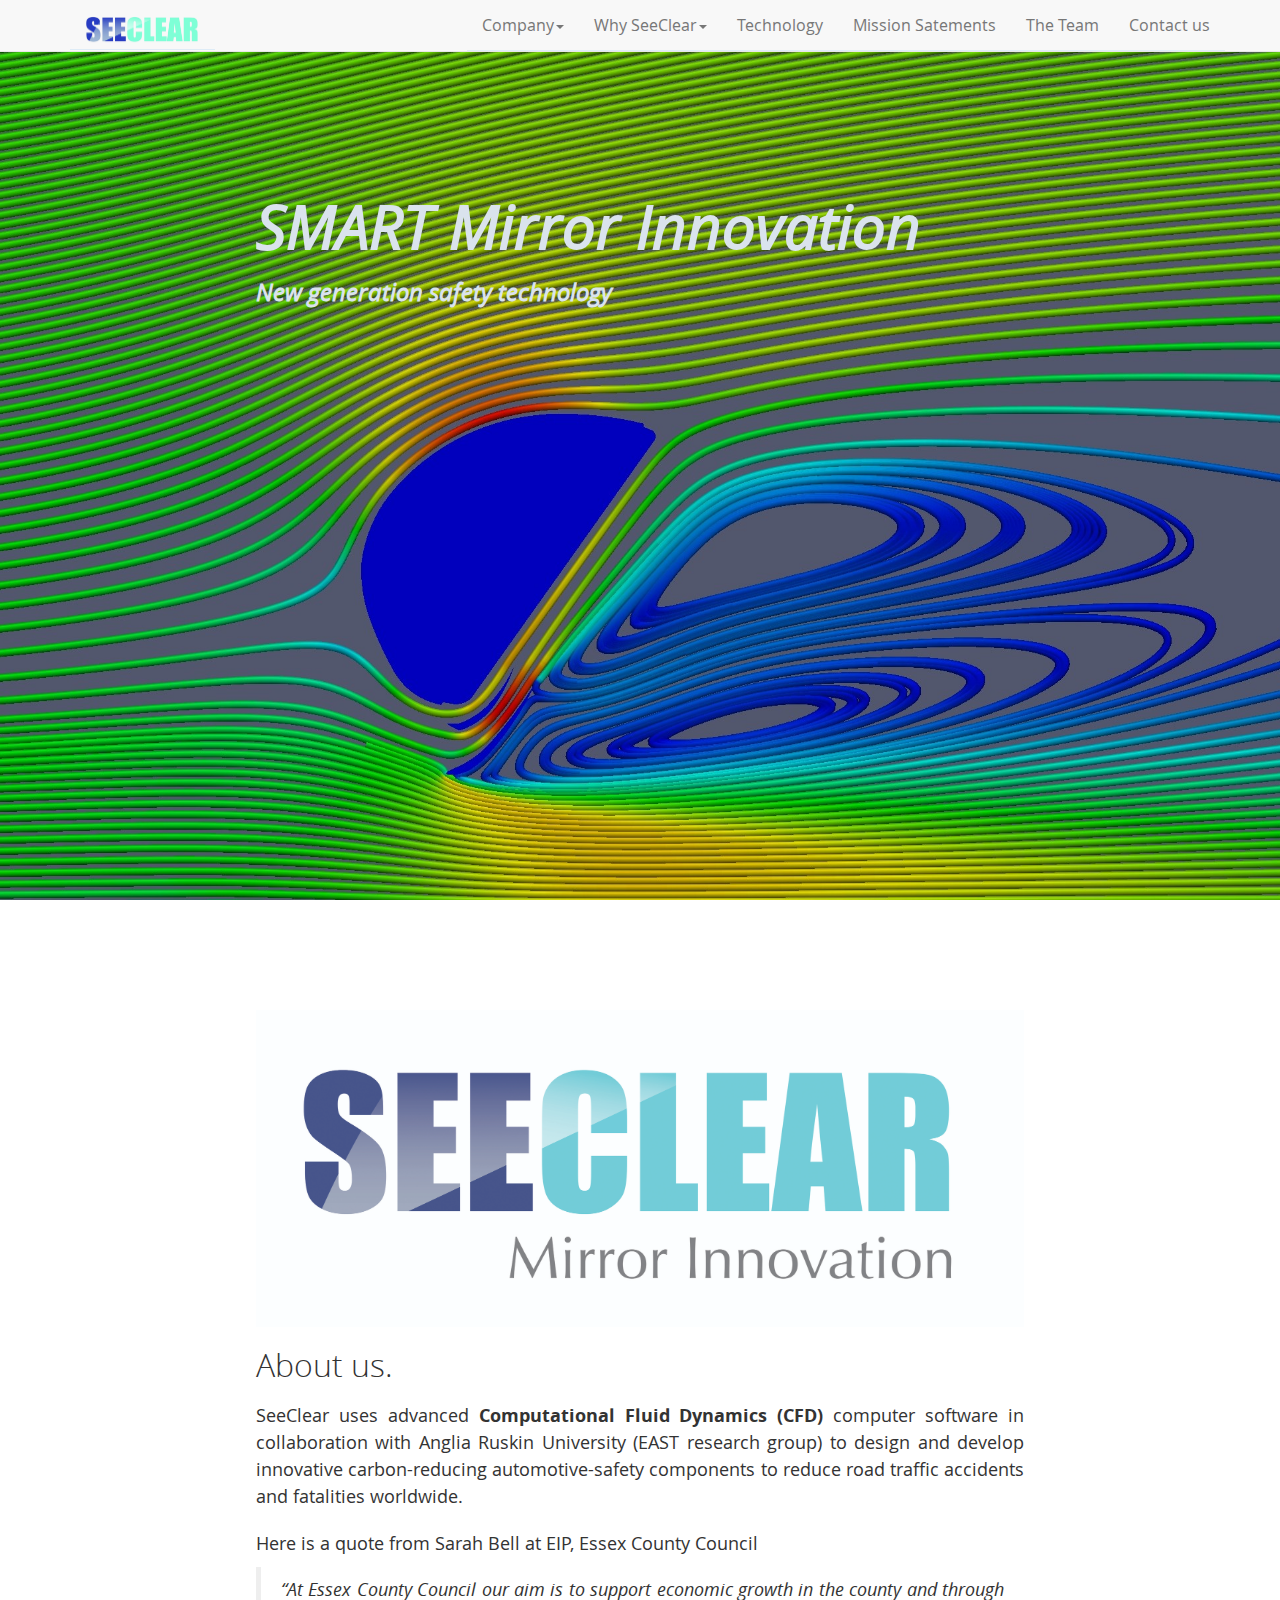
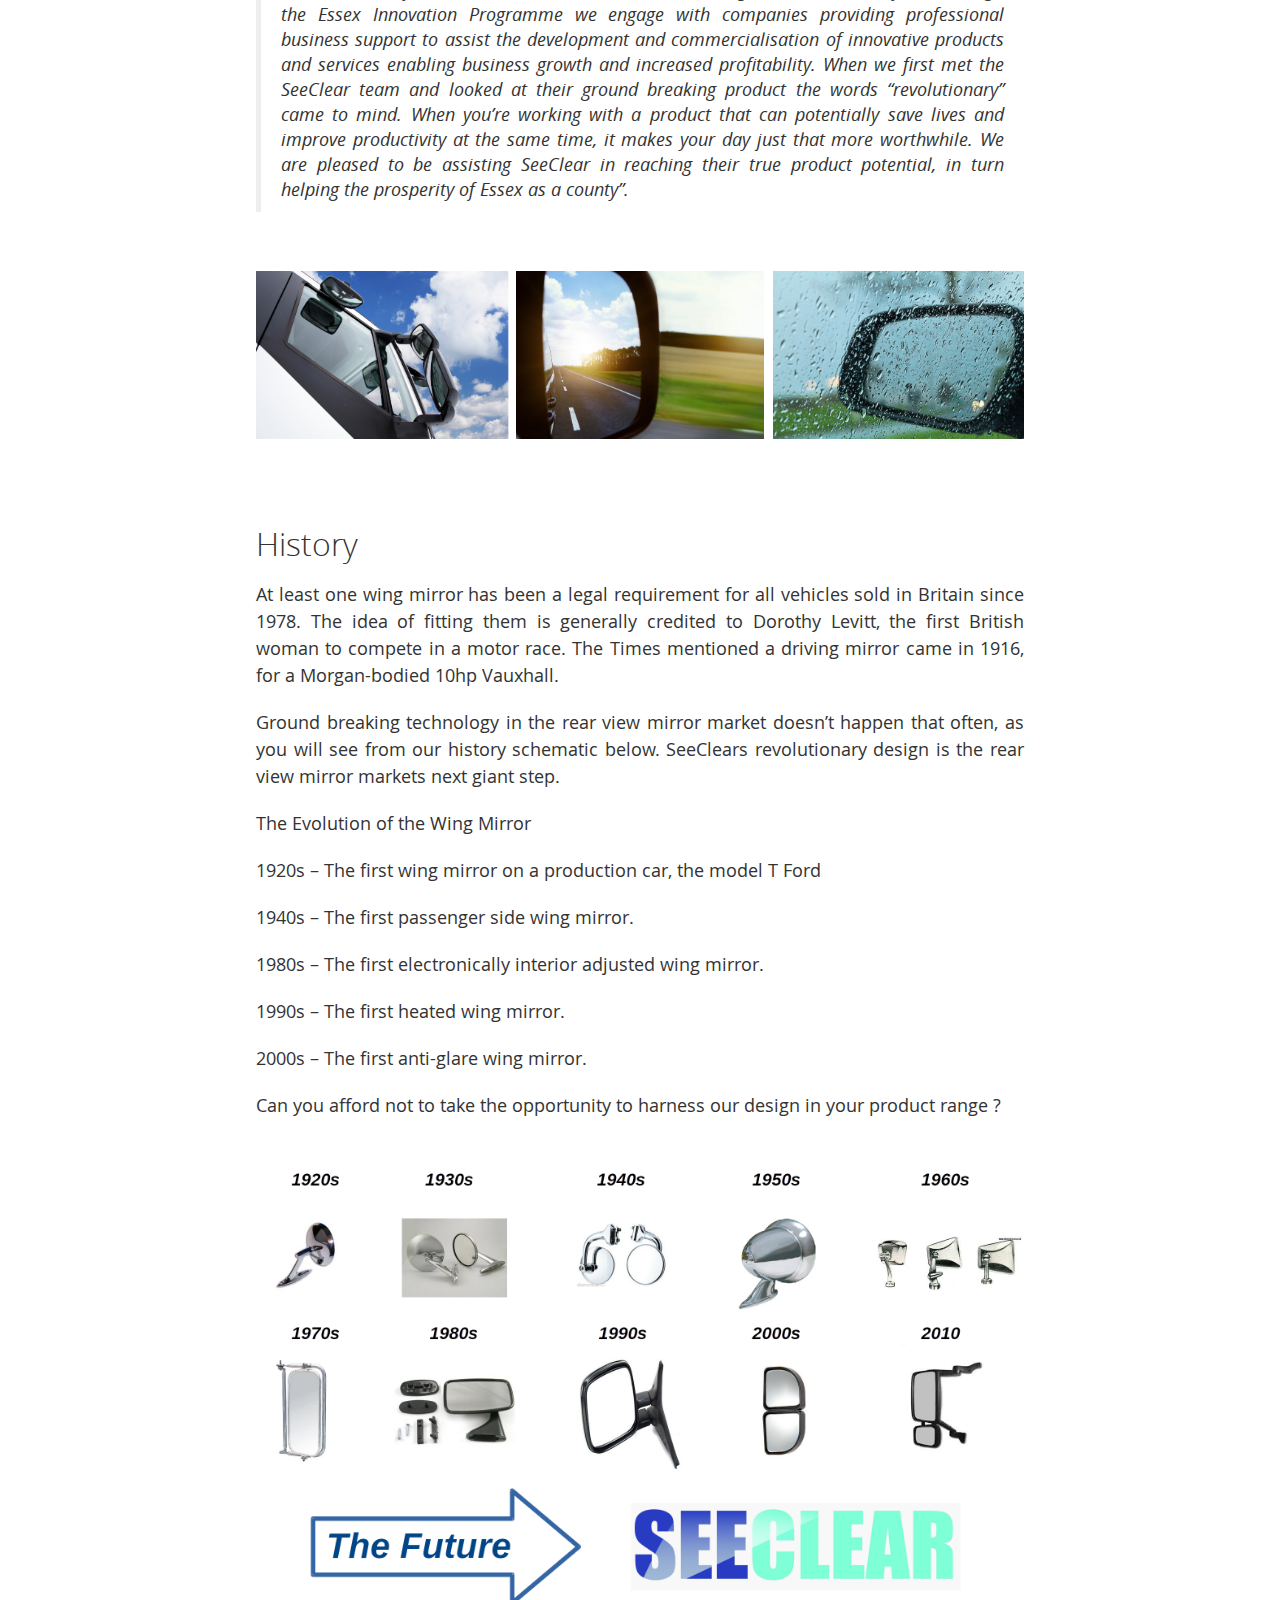
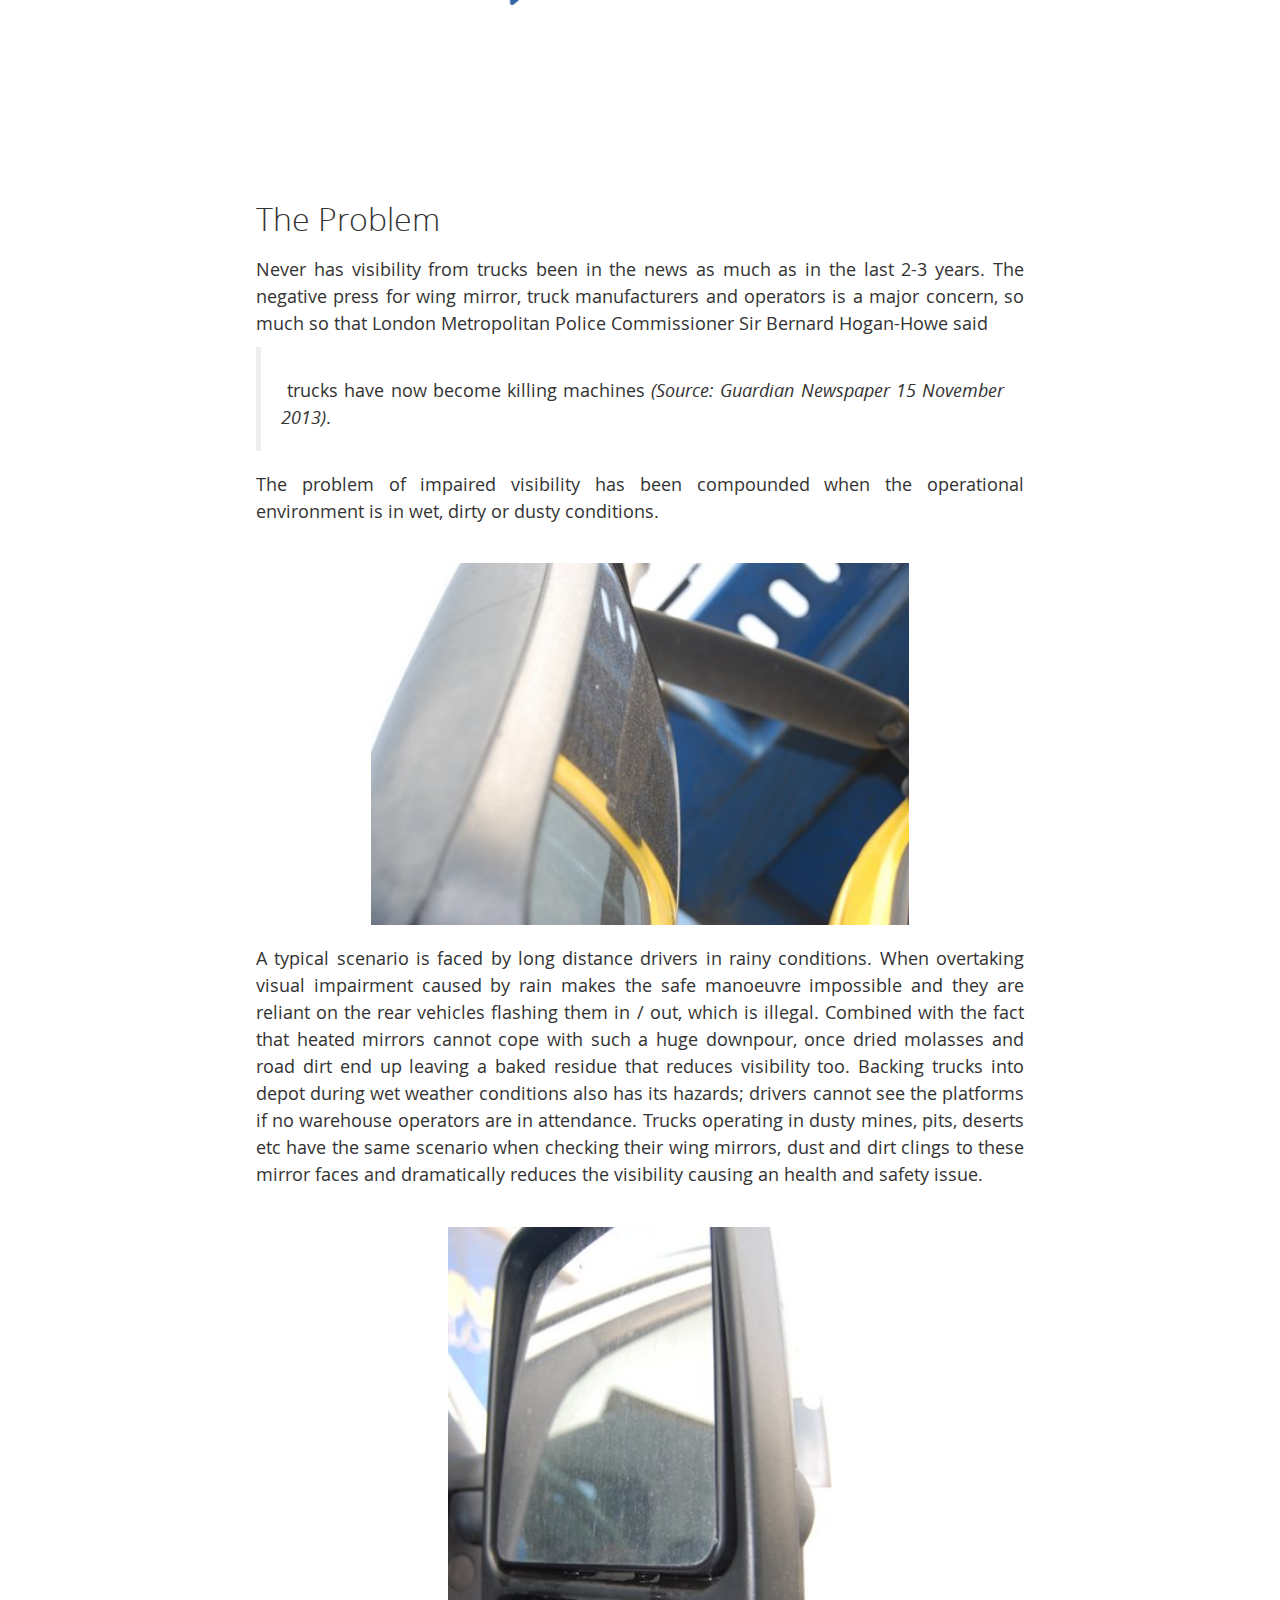
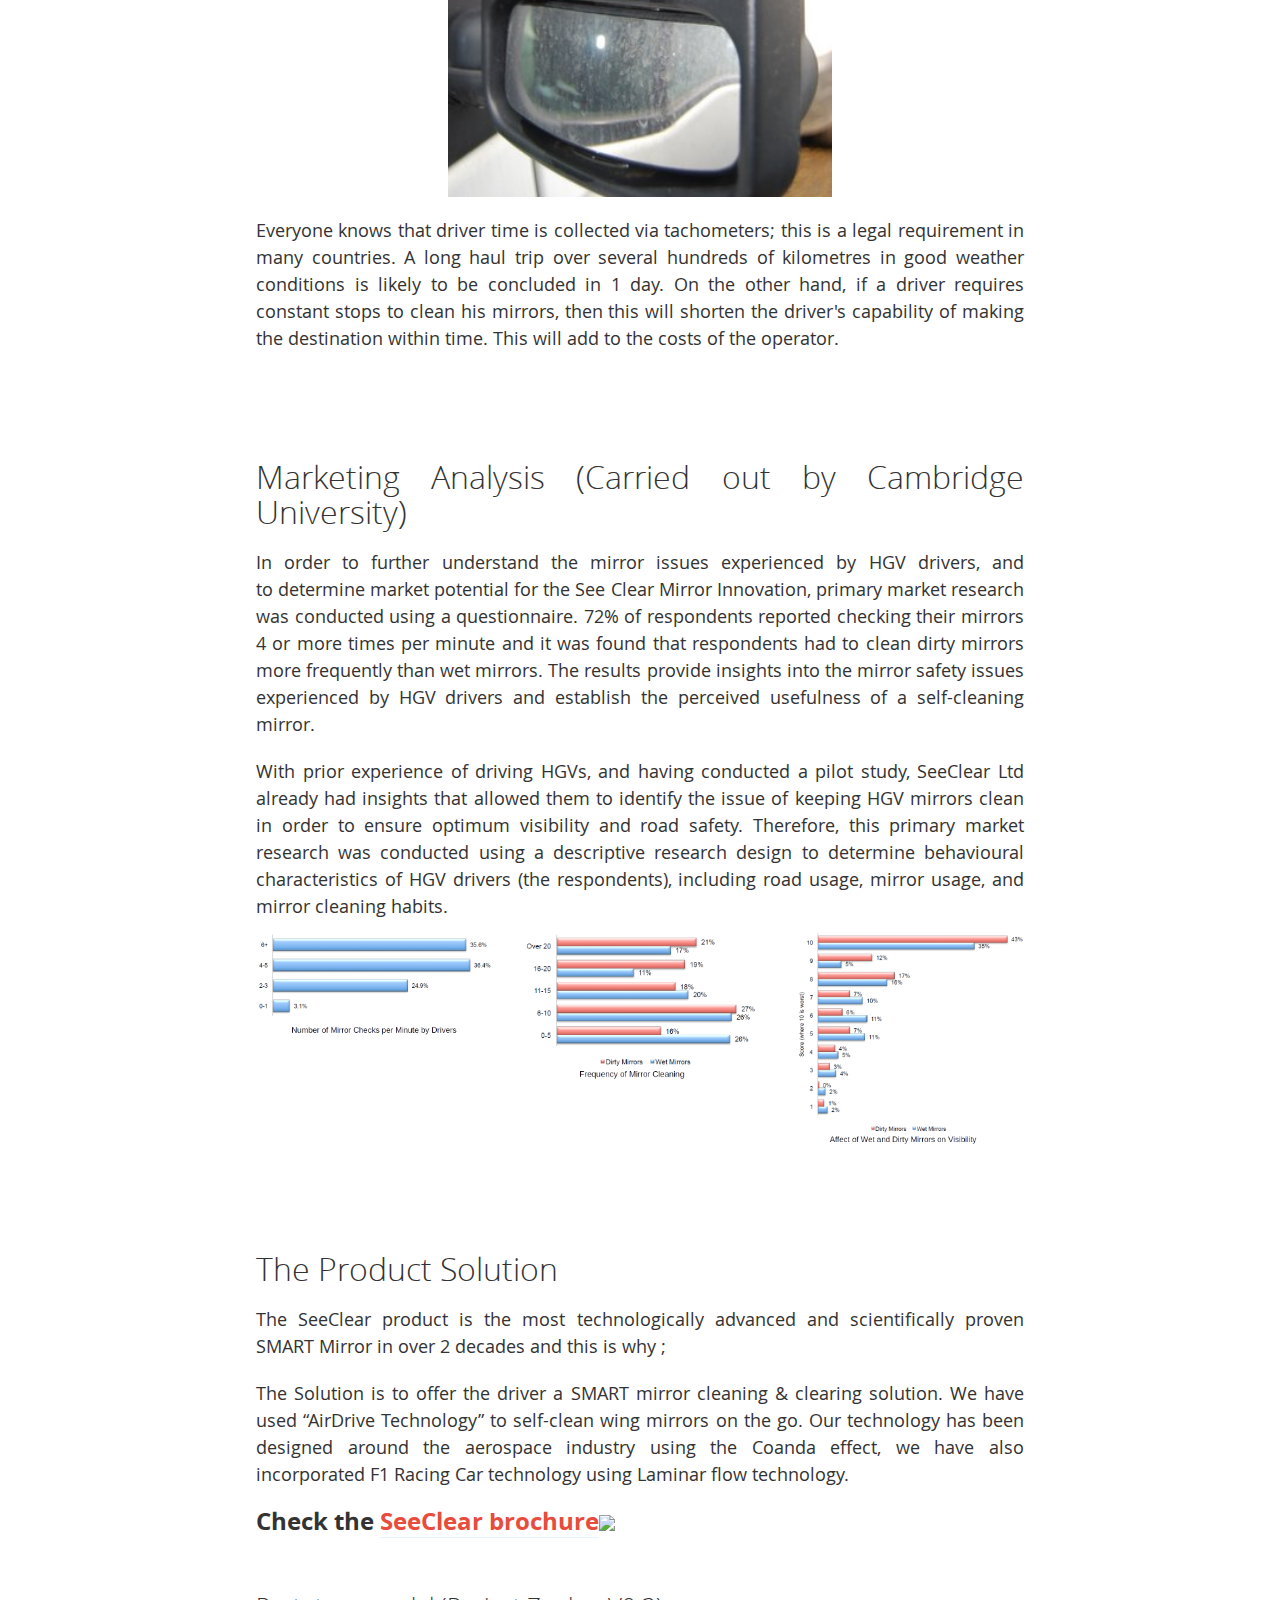
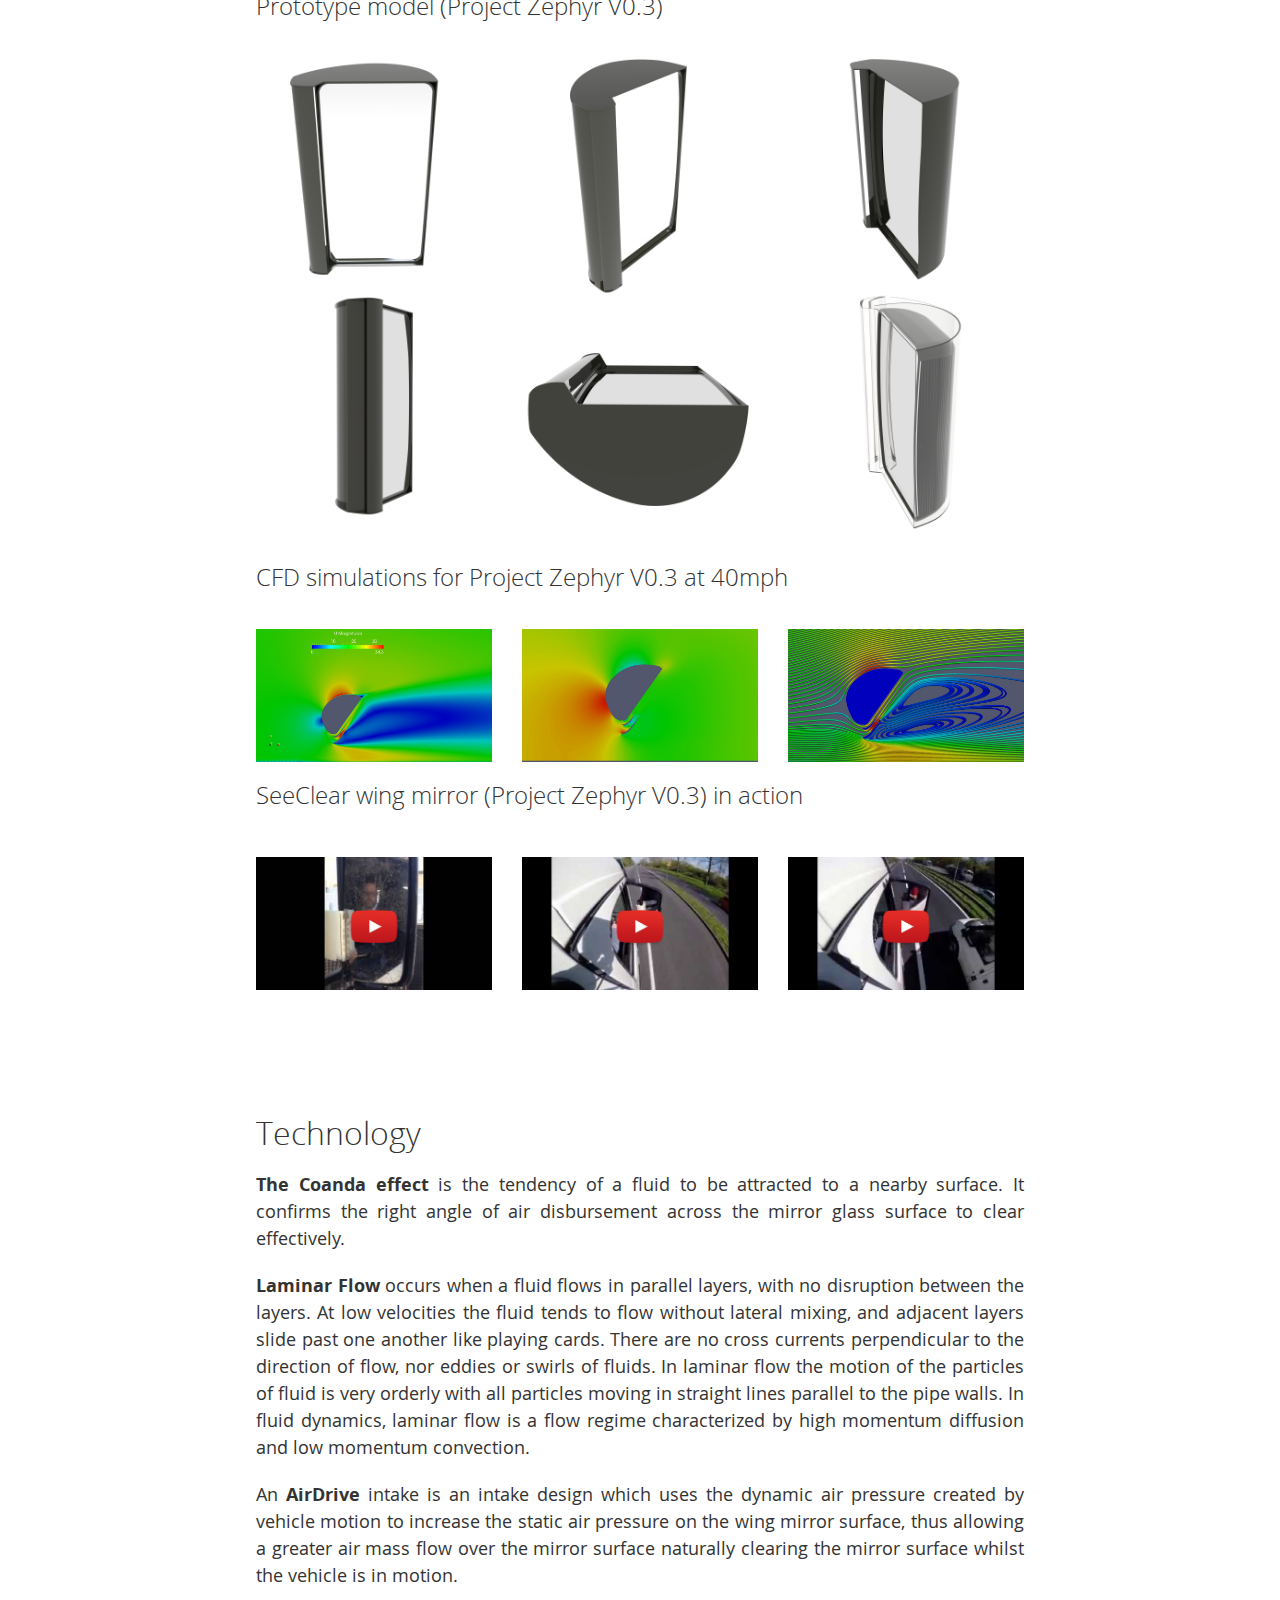
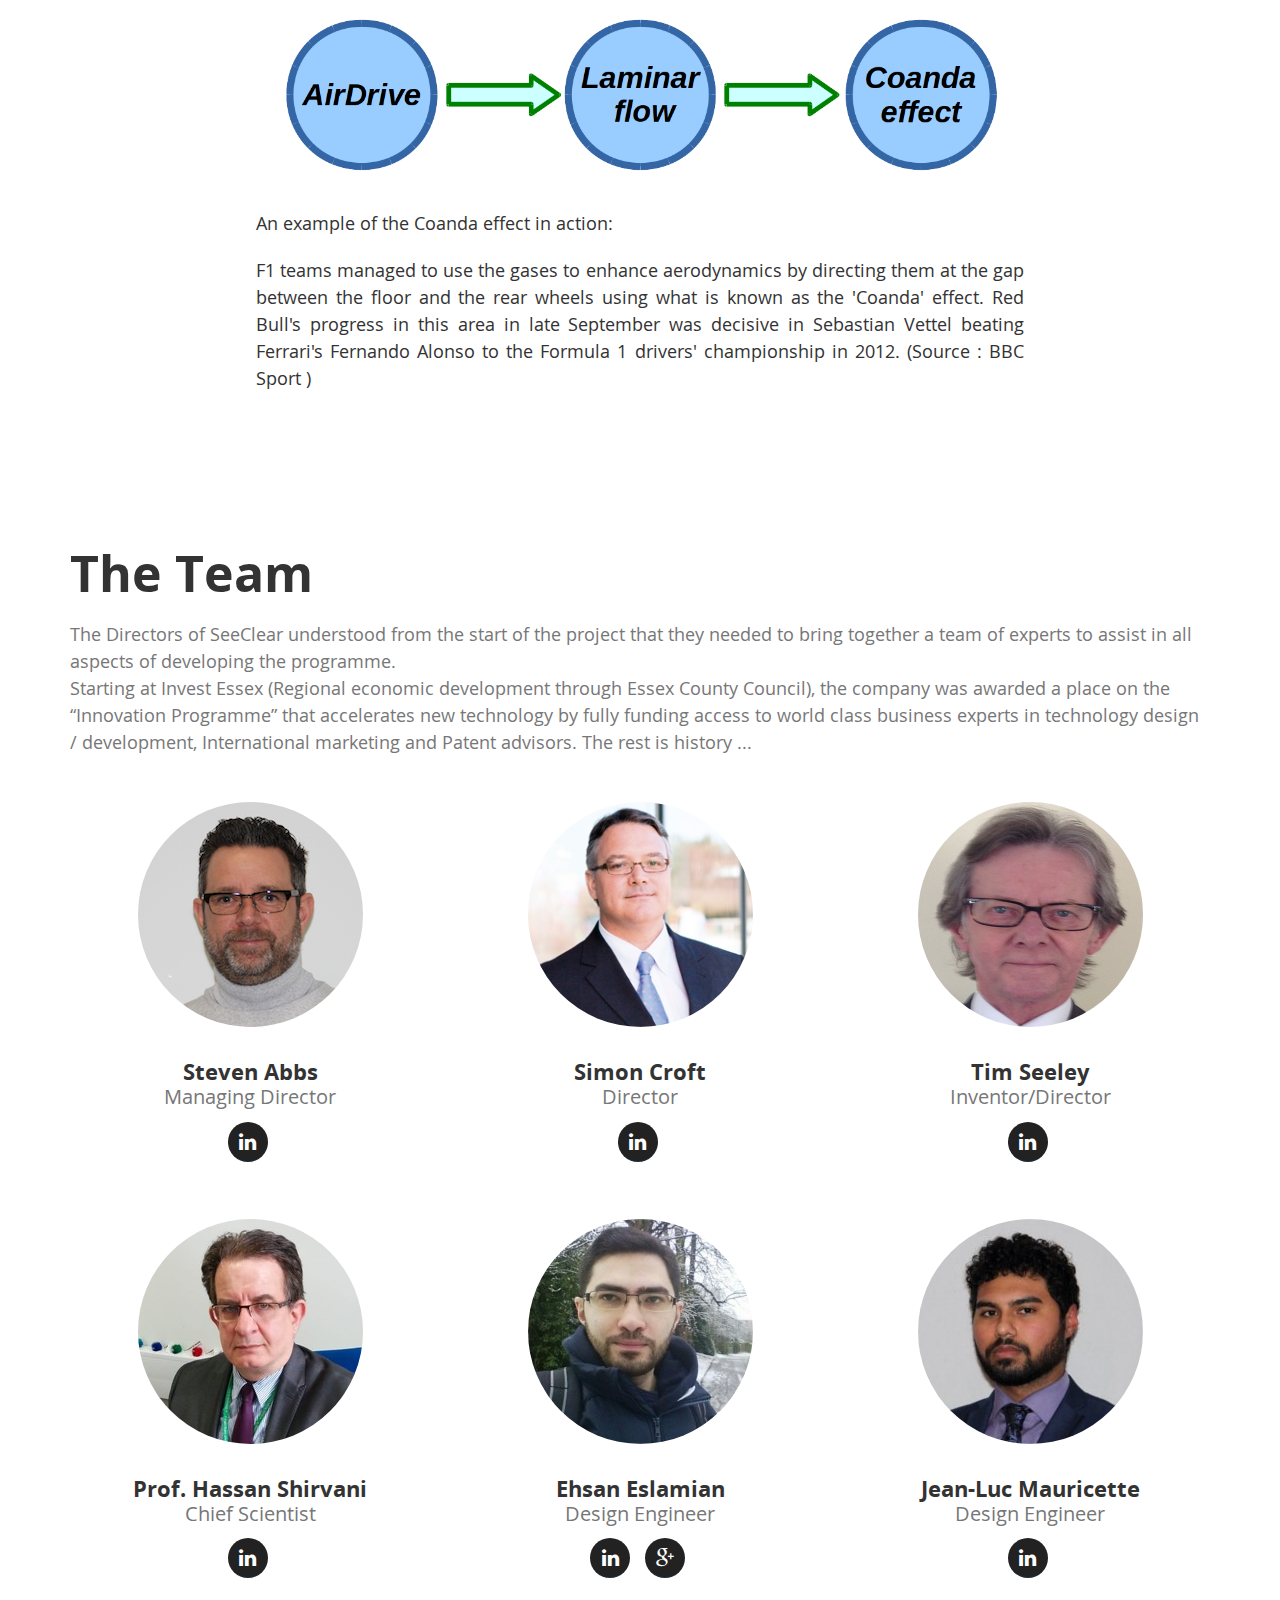
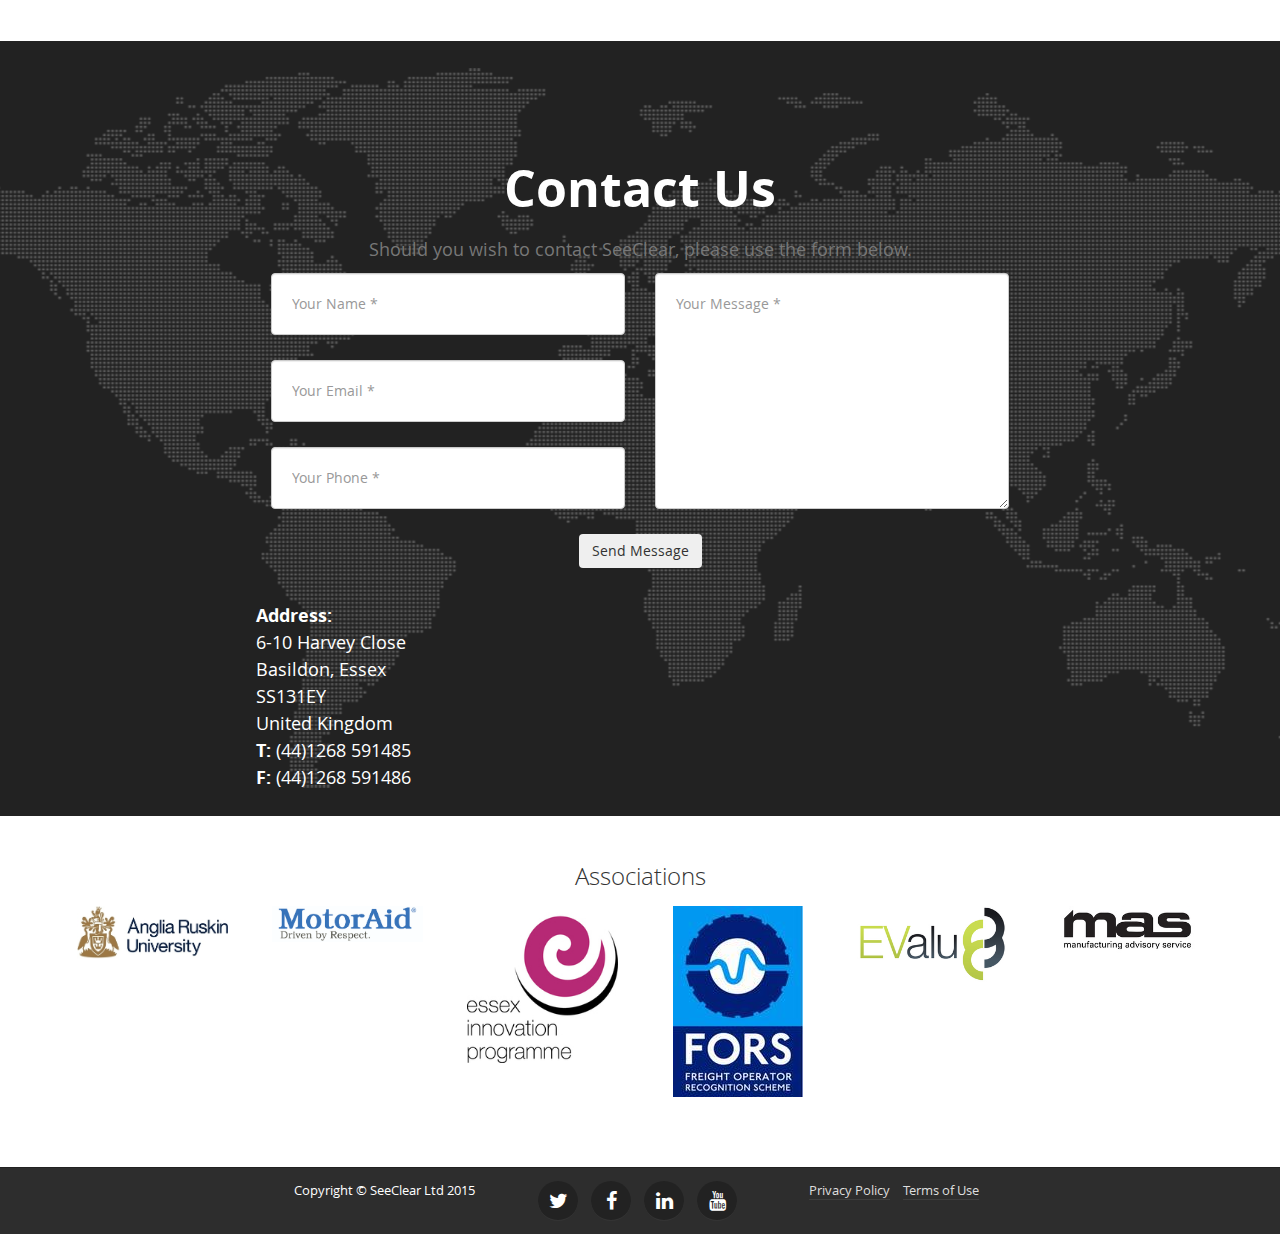
==== index.html @ f344350f "Market analysis section modified, video description modified" ====
<!DOCTYPE html>

<!-- Code name: Beta1 -->
<html>
    <head>
        <meta name="viewport" content="width=device-width, user-scalable=no, initial-scale=1.0">
        <meta name="title" content="SeeClear" />
        <meta name="description" content="SeeClear wing mirror home page" />
        <title>SeeClear - Mirror inovation</title>
        <link rel="shortcut icon" href="resources/img/SeeClear1-icon-2.png" type="image/x-icon">
        <link rel="stylesheet" href="./resources/css/bootstrap.min.css">
        <link rel="stylesheet" href="./resources/css/bootstrap.css">
        <link rel="stylesheet" type="text/css" media="all" href="./resources/css/opensans.css">
        <link rel="stylesheet" type="text/css" media="screen" href="./resources/css/stylesheet.css">
        <script src="./resources/js/jquery-1.11.2.min.js"></script>
        <script src="./resources/js/bootstrap.min.js"></script>
        <script src="./resources/js/scroll.js"></script>


        <!-- lightbox JS and CSS-->
        <script src="resources/js/lightbox.min.js"></script>
        <link href="resources/css/lightbox.css" rel="stylesheet" />

        <!--  html5lightbox      -->
        <script src="resources/html5lightbox/html5lightbox.js"></script>

        <!-- Contact Form JavaScript -->
        <script src="./resources/js/jqBootstrapValidation.js"></script>
        <script src="./resources/js/contact_me.js"></script>

        <!-- Loading page theme -->
        <script src="./resources/js/pace.min.js"></script>
        <link rel="stylesheet" href="./resources/css/loading.css">


        <!-- Custom Fonts -->
        <link href="./resources/font-awesome/css/font-awesome.min.css" rel="stylesheet" type="text/css">
        <link href="http://fonts.googleapis.com/css?family=Montserrat:400,700" rel="stylesheet" type="text/css">
        <link href='http://fonts.googleapis.com/css?family=Kaushan+Script' rel='stylesheet' type='text/css'>
        <link href='http://fonts.googleapis.com/css?family=Droid+Serif:400,700,400italic,700italic' rel='stylesheet' type='text/css'>
        <link href='http://fonts.googleapis.com/css?family=Roboto+Slab:400,100,300,700' rel='stylesheet' type='text/css'>
  
        <!--   Webmaster Tools-->
        <script>

          (function(i,s,o,g,r,a,m){i['GoogleAnalyticsObject']=r;i[r]=i[r]||function(){
          (i[r].q=i[r].q||[]).push(arguments)},i[r].l=1*new Date();a=s.createElement(o),
          m=s.getElementsByTagName(o)[0];a.async=1;a.src=g;m.parentNode.insertBefore(a,m)
          })(window,document,'script','//www.google-analytics.com/analytics.js','ga');
          ga('create', 'UA-61992633-1', 'auto');
          ga('send', 'pageview');

        </script>


   </head>


   <body>

    <nav class="navbar navbar-default navbar-fixed-top">
     <font size="3">
        <div class="container">
            <div class="navbar-header page-scroll">
            <button type="button" class="navbar-toggle" data-toggle="collapse" data-target="#myNavbar">
             <span class="icon-bar"></span>
             <span class="icon-bar"></span>
             <span class="icon-bar"></span>
            </button>

                <a class="navbar-brand" rel="home" href="#home" title="Buy Sell Rent Everyting">
                    <img  src="resources/img/logo/SeeClear-nav.jpg" width="115px" height="30px">
                </a>
<!--            <a class="navbar-brand page-scroll" href="#home"><span style="font-size: larger;" style="font-family:Impact, Charcoal, sans-serif;"><strong><font color="#455289">SEE</font><font color="#74cdd8">CLEAR</font></strong></span></a>-->
            </div>
        <div class="collapse navbar-collapse" id="myNavbar">
                <ul class="nav navbar-nav navbar-right">
                    <li class="dropdown">
                      <a class="dropdown-toggle" data-toggle="dropdown" href="#">Company<span class="caret"></span></a>
                       <ul class="dropdown-menu">
                        <li><a href="#content">About us</a></li>
                        <li><a href="#history">History</a></li>
                        </ul>
                    </li>
                    <li class="dropdown">
                      <a class="dropdown-toggle" data-toggle="dropdown" href="#">Why SeeClear<span class="caret"></span></a>
                       <ul class="dropdown-menu">
                        <li><a href="#problem">The Problem</a></li>
                        <li><a href="#marketing">Marketing analysis</a></li>
                        <li><a href="#solution">The Product Solution</a></li>
                        
                        </ul>
                    </li>
                    <li><a href="#technology">Technology</a></li>
                    <li><a href="./mission-statement.html#mission-statement">Mission Satements</a></li>
                    <li><a href="#team">The Team</a></li>
                    <li><a href="#contact">Contact us</a></li>
                </ul>
        </div>
       </div>
       </font>
     </nav>

        <section id="home">
            <div class="content">
                <h1 class="title"><b><i>SMART Mirror Innovation</i></b></h1>
                <h2><b><i>New generation safety technology</i></b></h2>




             </div>
        </section>
        <section id="content">
            <div class="content" align="justify">
                <br/>
                <br/>
                <br/>
                <br/>
                <br/>
                <div style="text-align:center;">
            <img src="resources/img/logo/SeeClear1.jpg" style='width:100%;' border="0">
                </div>
                <h1>About us.</h1>
                <h3> SeeClear uses advanced <b>Computational Fluid Dynamics (CFD)</b> computer software
                    in collaboration with Anglia Ruskin University (EAST research group) to design and develop innovative carbon-reducing automotive-safety components to reduce road traffic accidents and fatalities worldwide. </h3>


                <h3>Here is a quote from Sarah Bell at EIP, Essex County Council</h3>
                <blockquote><p><em>&ldquo;At Essex County Council our aim is to support economic growth in the county and through the Essex Innovation Programme we engage with companies providing professional business support to assist the development and commercialisation of innovative products and services enabling business growth and increased profitability. When we first met the SeeClear team and looked at their ground breaking product the words &ldquo;revolutionary&rdquo; came to mind. When you&rsquo;re working with a product that can potentially save lives and improve productivity at the same time, it makes your day just that more worthwhile. We are pleased to be assisting SeeClear in reaching their true product potential, in turn helping the prosperity of Essex as a county&rdquo;. </em></p></blockquote>
            </div>
              <div style="text-align:center;">
            <img src="resources/img/truck-mirror.png" style='width:100%;' border="0">
                 </div>
            <br>
            <br>

            <div id="history" class="content" align="justify">
                <h1> History</h1>
                <h3>At least one wing mirror has been a legal requirement for all vehicles sold in Britain since 1978. The idea of fitting them is generally credited to Dorothy Levitt, the first British woman to compete in a motor race. The Times mentioned a driving mirror came in 1916, for a Morgan-bodied 10hp Vauxhall.</h3>

                <h3>Ground breaking technology in the rear view mirror market doesn&rsquo;t happen that often, as you will see from our history schematic below. SeeClears revolutionary design is the rear view mirror markets next giant step.</h3>
<h3>The Evolution of the Wing Mirror</h3>
<h3>1920s &ndash; The first wing mirror on a production car, the model T Ford</h3>
<h3>1940s &ndash; The first passenger side wing mirror.</h3>
<h3>1980s &ndash; The first electronically interior adjusted wing mirror.</h3>
<h3>1990s &ndash; The first heated wing mirror.</h3>
<h3>2000s &ndash; The first anti-glare wing mirror.</h3>
<h3>Can you afford not to take the opportunity to harness our design in your product range ?</h3>
                <br>
                <br>

         <div style="text-align:center;">
            <img src="resources/img/history-mirror.png" style='width:100%;' border="0">
                </div>

            <br/>
            <br/>
            <br/>
            <br/>
            <br/>
            <br/>
            </div>
            <div id="problem" class="content" align="justify">
                <h1> The Problem</h1>

                <h3>Never has visibility from trucks been in the news as much as in the last 2-3 years. The negative press for wing mirror, truck manufacturers and operators is a major concern, so much so that London Metropolitan Police Commissioner Sir Bernard Hogan-Howe said </h3>
                <blockquote><h3>&nbsp;trucks have now become killing machines&nbsp;<em>(Source: Guardian Newspaper 15 November 2013)</em>.</h3></blockquote>
                        <h3>The problem of impaired visibility has been compounded when the operational environment is in wet, dirty or dusty conditions.</h3>

                <br>
                <br>
                <div style="text-align:center;">
            <img src="resources/img/Problem/DSC_0193.JPG" style='width:70%;' border="0">
                </div>

                <h3>
                    A typical scenario is faced by long distance drivers in rainy conditions. When overtaking visual impairment caused by rain makes the safe manoeuvre
                    impossible and they are reliant on the rear vehicles flashing them in / out, which is illegal. Combined with the fact that heated mirrors cannot cope with
                    such a huge downpour, once dried molasses and road dirt end up leaving a baked residue that reduces visibility too. Backing trucks into depot during wet
                    weather conditions also has its hazards; drivers cannot see the platforms if no warehouse operators are in attendance. Trucks operating in dusty mines,
                    pits, deserts etc have the same scenario when checking their wing mirrors, dust and dirt clings to these mirror faces and dramatically reduces the visibility causing an health and safety issue.
                </h3>

<br/>
            <br/>
                <div style="text-align:center;">
            <img src="resources/img/Problem/DSC_0201.JPG" style='width:50%;'  >
                </div>

                <h3>
                    Everyone knows that driver time is collected via tachometers; this is a legal requirement in many countries. A long haul trip over several hundreds of
                    kilometres in good weather conditions is likely to be concluded in 1 day. On the other hand, if a driver requires constant stops to clean his mirrors, then
                    this will shorten the driver&#39;s capability of making the destination within time. This will add to the costs of the operator.
                </h3>
            </div>
            
             <div id="marketing" class="content" align="justify">
                <h1> Marketing Analysis (Carried out by Cambridge University)</h1>
                  
                  <h3>In order to further understand the mirror issues experienced by HGV drivers, and to&nbsp;determine market potential for the See Clear Mirror Innovation, primary market&nbsp;research was conducted using a questionnaire.&nbsp;72% of respondents reported&nbsp;checking their mirrors 4 or more times per minute and it was found that respondents&nbsp;had to clean dirty mirrors more frequently than wet mirrors. The results provide&nbsp;insights into the mirror safety issues experienced by HGV drivers and establish the&nbsp;perceived usefulness of a self-cleaning mirror.</h3>
                 <h3>With prior experience of driving HGVs, and having conducted a pilot study, SeeClear Ltd already had     insights that  allowed them to identify the issue of keeping HGV mirrors clean in order to ensure optimum visibility and road safety. Therefore, this primary market research  was conducted using a descriptive research design to determine behavioural characteristics of HGV drivers (the respondents), including road usage, mirror usage, and mirror cleaning  habits.
                      </h3>

                 <div class=row >
                    <div class="col-md-4 col-xs-6">
                      <a href="resources/img/Marketing-reportr/NoMCpMbD.png" data-lightbox="roadtrip"><img src="resources/img/Marketing-reportr/NoMCpMbD.png" style='width:100%;'></a></div>
                    <div class="col-md-4 col-xs-6">
                      <a href="resources/img/Marketing-reportr/FoMC.png" data-lightbox="roadtrip"><img src="resources/img/Marketing-reportr/FoMC.png" style='width:100%;'></a></div>
                    <div class="col-md-4 col-xs-6">
                      <a href="resources/img/Marketing-reportr/AoWaDMoV.png" data-lightbox="roadtrip"><img src="resources/img/Marketing-reportr/AoWaDMoV.png" style='width:100%;'></a></div>
                 </div>
                               
            </div>

            <div id="solution" class="content" align="justify" >

            <h1> The Product Solution</h1>
                <h3>The SeeClear product is the most technologically advanced and scientifically proven SMART Mirror in over 2 decades and this is why ;</h3>
<h3>The Solution is to offer the driver a SMART mirror cleaning &amp; clearing solution. We have used &ldquo;AirDrive Technology&rdquo; to self-clean wing mirrors on the go. Our technology has been designed around the aerospace industry using the Coanda effect, we have also incorporated F1 Racing Car technology using Laminar flow technology.</h3>
                <h2><b>Check the <a href="resources/Brochure/See%20Clear%20Brochure%20FINAL%20130415a.pdf" target="_blank"> SeeClear brochure</a></b><img src="http://nnpdf.hepforge.org/html/pdfbench/catalog/pdf-icon.png"></h2>

                <br>
                <br>
                <h2> Prototype model (Project Zephyr V0.3)</h2>
                <br>
                <br>
                <div   class="row">
                    <div class="col-md-4 col-xs-6">
                     <a href="resources/img/Rendered-Images/Project%20Zephyr%20Lite%20Front.png" data-lightbox="roadtrip"><img src="resources/img/Rendered-Images/Project%20Zephyr%20Lite%20Front.png" style='width:100%;'></a></div>
                    <div class="col-md-4 col-xs-6">
                     <a href="resources/img/Rendered-Images/Project%20Zephyr%20Lite%20Top%20Left.png" data-lightbox="roadtrip"><img src="resources/img/Rendered-Images/Project%20Zephyr%20Lite%20Top%20Left.png" style='width:100%;'></a></div>
                    <div class="col-md-4 col-xs-6">
                     <a href="resources/img/Rendered-Images/Project%20Zephyr%20Lite%20Top%20Right.png" data-lightbox="roadtrip"><img src="resources/img/Rendered-Images/Project%20Zephyr%20Lite%20Top%20Right.png" style='width:100%;'></a></div>
<!--                    <a href="resources/img/Solution/Prototype-4.JPG" data-lightbox="roadtrip"><img src="resources/img/Solution/Prototype-4.JPG" style='width:30%;'></a>-->
                   <div class="col-md-4 col-xs-6">
                    <a href="resources/img/Rendered-Images/Project%20Zephyr%20Lite%20Left.png" data-lightbox="roadtrip"><img src="resources/img/Rendered-Images/Project%20Zephyr%20Lite%20Left.png" style='width:100%;'></a></div>
                    <div class="col-md-4 col-xs-6">
                    <a href="resources/img/Rendered-Images/Project%20Zephyr%20Lite%20Bottom.png" data-lightbox="roadtrip"><img src="resources/img/Rendered-Images/Project%20Zephyr%20Lite%20Bottom.png" style='width:100%;'></a></div>
                    <div class="col-md-4 col-xs-6">
                    <a href="resources/img/Rendered-Images/Project%20Zephyr%20Lite%20Top%20Right%20Clear.png" data-lightbox="roadtrip"><img src="resources/img/Rendered-Images/Project%20Zephyr%20Lite%20Top%20Right%20Clear.png" style='width:100%;'></a></div>
                    
                    </div>
                <br>
                <h2> CFD simulations for Project Zephyr V0.3 at 40mph</h2>
                <br>
                <br>
                <div class=row >
                    <div class="col-md-4 col-xs-6">
                      <a href="resources/img/Solution/CFD/Zephyr0.3/U-contour.jpg" data-lightbox="roadtrip"><img src="resources/img/Solution/CFD/Zephyr0.3/U-contour.jpg" style='width:100%;'></a></div>
                    <div class="col-md-4 col-xs-6">
                      <a href="resources/img/Solution/CFD/Zephyr0.3/P-contour-simple.jpg" data-lightbox="roadtrip"><img src="resources/img/Solution/CFD/Zephyr0.3/P-contour-simple.jpg" style='width:100%;'></a></div>
                    <div class="col-md-4 col-xs-6">
                      <a href="resources/img/Solution/CFD/Zephyr0.3/streamLine.jpg" data-lightbox="roadtrip"><img src="resources/img/Solution/CFD/Zephyr0.3/streamLine.jpg" style='width:100%;'></a></div>
                 </div>

                <h2> SeeClear wing mirror (Project Zephyr V0.3) in action </h2>
                <br>
                <div class="row">
                    <div class="col-md-4 col-xs-6">
                     <div class="videoWrapper">
                         <a  href="https://youtu.be/aUPfelbhBqY" class="html5lightbox" data-thumbnail="resources/img/thumbnail/1.png" title="Active system that works with high pressure air and water from a truck (This is protoype model)"><img src="resources/img/thumbnail/1.png"  style='width:100%;'></a>
<!--                <iframe  width="290" height="380" src="https://www.youtube.com/embed/aUPfelbhBqY" frameborder="0" allowfullscreen></iframe>-->
                        </div>
                    </div>
                    <div class="col-md-4 col-xs-6">
                    <div class="videoWrapper">
                        <a  href="https://youtu.be/4fPbVACnGxQ" class="html5lightbox" data-thumbnail="resources/img/thumbnail/2.png" title="Active and passive system on the go (This is prototype model)"><img src="resources/img/thumbnail/2.png"  style='width:100%;'></a>
<!--                    <iframe  width="350" height="315" src="https://www.youtube.com/embed/4fPbVACnGxQ" frameborder="0" allowfullscreen></iframe>-->
                    </div>
                    </div>
                    <div class="col-md-4 col-xs-6">
                    <div class="videoWrapper">
                        <a  href="https://www.youtube.com/watch?v=n2I6cdhf1cA" class="html5lightbox" data-thumbnail="resources/img/thumbnail/3.png" title="Passive system. Spraying water to simulate the rain. (This is prototype model)"><img src="resources/img/thumbnail/3.png"  style='width:100%;'></a>
<!--                    <iframe width="350" height="315" src="https://www.youtube.com/embed/Bsb4jASnKQo" frameborder="0" allowfullscreen></iframe>-->
                    </div>
                    </div>

                </div>
                <br>
                <br>

            </div>
            <div id="technology" class="content" align="justify">

                <h1>Technology</h1>

<h3><strong>The Coanda effect </strong>is the tendency of a fluid to be attracted to a nearby surface. It confirms the right angle of air disbursement across the mirror glass surface to clear effectively.</h3>
<h3><strong>Laminar Flow </strong>occurs when a fluid flows in parallel layers, with no disruption between the layers. At low velocities the fluid tends to flow without lateral mixing, and adjacent layers slide past one another like playing cards. There are no cross currents perpendicular to the direction of flow, nor eddies or swirls of fluids. In laminar flow the motion of the particles of fluid is very orderly with all particles moving in straight lines parallel to the pipe walls. In fluid dynamics, laminar flow is a flow regime characterized by high momentum diffusion and low momentum convection.</h3>
<h3>An <strong>AirDrive </strong>intake is an intake design which uses the dynamic air pressure created by vehicle motion to increase the static air pressure on the wing mirror surface, thus allowing a greater air mass flow over the mirror surface naturally clearing the mirror surface whilst the vehicle is in motion.</h3>
                    <div  style="text-align: center;">
                <img src="resources/img/AirDrive-Laminar-Coanda.png" alt="coanda effect" style='width:100%;' border="0">
                </div>
<h3>An example of the Coanda effect in action:</h3>
<h3>F1 teams managed to use the gases to enhance aerodynamics by directing them at the gap between the floor and the rear wheels using what is known as the 'Coanda' effect. Red Bull's progress in this area in late September was decisive in Sebastian Vettel beating Ferrari's Fernando Alonso to the Formula 1 drivers' championship in 2012. (Source : BBC Sport )</h3>
                <br>
                <br>
                <br>


                </div>
        </section>


<section id="team" class="center" >
        <div class="container" >
            <div class="row" >
                <div class="col-md-12 col-xs-12 text-left" align="justify">
                    <h2 class="section-heading">The Team</h2>
                    <h3 class="section-subheading text-muted">The Directors of SeeClear understood from the start of the project that they needed to bring together a team of experts to assist in all aspects of developing the programme. <br>
                        Starting at Invest Essex (Regional economic development through Essex County Council), the company was awarded a place on the &ldquo;Innovation Programme&rdquo; that accelerates new technology by fully funding access to world class business experts in technology design / development, International marketing and Patent advisors. The rest is history ...</h3>
                </div>
            </div>
            <br>
            <br>
            <div class="row">
                <div class="col-md-4 col-xs-6">
                    <div class="team-member">
                        <img src="./resources/img/team/5.png" class="img-responsive img-circle" alt="">
                        <h4>Steven Abbs</h4>
                        <p class="text-muted">Managing Director</p>
                        <ul class="list-inline social-buttons">
                            <li><a href="https://uk.linkedin.com/in/motoraid" target="_blank"><i class="fa fa-linkedin"></i></a>
                            </li>
                        </ul>
                    </div>
                </div>
                <div class="col-md-4 col-xs-6">
                    <div class="team-member">
                        <img src="./resources/img/team/1-1.jpg" class="img-responsive img-circle" alt="">
                        <h4>Simon Croft</h4>
                        <p class="text-muted">Director</p>
                        <ul class="list-inline social-buttons">
                            <li><a href="http://uk.linkedin.com/pub/simon-croft/14/3a7/b06" target="_blank"><i class="fa fa-linkedin"></i></a>
                            </li>
                        </ul>
                    </div>
                </div>
                <div class="col-md-4 col-xs-6">
                    <div class="team-member">
                        <img src="./resources/img/team/6.PNG" class="img-responsive img-circle" alt="">
                        <h4>Tim Seeley</h4>
                        <p class="text-muted">Inventor/Director</p>
                        <ul class="list-inline social-buttons">
                            <li><a href="" target="_blank"><i class="fa fa-linkedin"></i></a>
                            </li>
                        </ul>
                    </div>
                </div>
                <div class="col-md-4 col-xs-6">
                    <div class="team-member">
                        <img src="./resources/img/team/4-a.jpg" class="img-responsive img-circle" alt="">
                        <h4>Prof. Hassan Shirvani</h4>
                        <p class="text-muted">Chief Scientist</p>
                        <ul class="list-inline social-buttons">
                            <li><a href="http://goo.gl/j76zQ5" target="_blank"><i class="fa fa-linkedin"></i></a>
                            </li>
                        </ul>
                    </div>
                </div>
                <div class="col-md-4 col-xs-6">
                    <div class="team-member">
                        <img src="./resources/img/team/2.jpg" class="img-responsive img-circle" alt="">
                        <h4>Ehsan Eslamian</h4>
                        <p class="text-muted">Design Engineer</p>
                        <ul class="list-inline social-buttons">
                            <li><a href="https://uk.linkedin.com/pub/ehsan-eslamian/37/a72/305" target="_blank"><i class="fa fa-linkedin"></i></a>
                            </li>
                            <li><a href="https://plus.google.com/+EhsanEslamian" target="_blank"><i class="fa fa-google-plus"></i></a>
                            </li>
                        </ul>
                    </div>
                </div>
                <div class="col-md-4 col-xs-6">
                    <div class="team-member">
                        <img src="./resources/img/team/3.jpg" class="img-responsive img-circle" alt="">
                        <h4>Jean-Luc Mauricette</h4>
                        <p class="text-muted">Design Engineer</p>
                        <ul class="list-inline social-buttons">
                            <li><a href="https://uk.linkedin.com/pub/jean-luc-mauricette/62/232/809" target="_blank"><i class="fa fa-linkedin"></i></a>
                            </li>
                        </ul>
                    </div>
                </div>
            </div>
        </div>
    </section>

<section id="contact">
        <div class="container-fluid">
            <div class="row">
                <div class="col-lg-12 text-center">
                    <h2 class="section-heading">Contact Us</h2>
                    <h3 class="section-subheading text-muted">Should you wish to contact SeeClear, please use the form below.</h3>
                </div>
            </div>
            <div class="row">
                <div class="col-lg-12">
                    <form name="sentMessage" id="contactForm" novalidate>
                        <div class="row">
                            <div class="col-md-6">
                                <div class="form-group">
                                    <input type="text" class="form-control" placeholder="Your Name *" id="name" required data-validation-required-message="Please enter your name.">
                                    <p class="help-block text-danger"></p>
                                </div>
                                <div class="form-group">
                                    <input type="email" class="form-control" placeholder="Your Email *" id="email" required data-validation-required-message="Please enter your email address.">
                                    <p class="help-block text-danger"></p>
                                </div>
                                <div class="form-group">
                                    <input type="tel" class="form-control" placeholder="Your Phone *" id="phone" required data-validation-required-message="Please enter your phone number.">
                                    <p class="help-block text-danger"></p>
                                </div>
                            </div>
                            <div class="col-md-6">
                                <div class="form-group">
                                    <textarea class="form-control" placeholder="Your Message *" id="message" required data-validation-required-message="Please enter a message."></textarea>
                                    <p class="help-block text-danger"></p>
                                </div>
                            </div>
                            <div class="clearfix"></div>
                            <div class="col-lg-12 text-center">
                                <div id="success"></div>
                                <button type="submit" class="btn btn-xl">Send Message</button>
                            </div>
                        </div>
                    </form>
                </div>
            </div>
        </div>
    <br>
    <h3> <font color="#FFFFFF"><strong>Address:</strong><br>6-10 Harvey Close<br> Basildon, Essex<br> SS131EY<br> United Kingdom<br> <strong>T:</strong> (44)1268 591485<br><strong>F:</strong> (44)1268 591486 </font> </h3>
    <br>
    </section>

    <br>
   <section class="center" >
    <div class="row">
                <div class="col-md-12 text-center">
                    <h2 >Associations</h2>
                </div>
     </div>
    <div class="container">
      <div class="row">
          <div class="col-md-2 col-xs-4">
              <div class="team-member">
              <a href="http://www.anglia.ac.uk/" target="_blank">
              <img src="./resources/img/logo/ARU.jpg" class="img-responsive" alt="">
              </a>
              </div>
          </div>
          <div class="col-md-2 col-xs-4">
              <div class="team-member">
              <a href="http://www.motoraid.com/" target="_blank">
              <img src="./resources/img/logo/MotorAid%20Logo1.resized.jpg" class="img-responsive" alt="">
              </a>
              </div>
          </div>
          <div class="col-md-2 col-xs-4">
              <div class="team-member">
              <a href="http://www.essexinnovation.co.uk" target="_blank">
              <img src="./resources/img/logo/EIP1.jpg" class="img-responsive" alt="">
              </a>
              </div>
          </div>
          <div class="col-md-2 col-xs-4">
              <div class="team-member">
              <a href="http://www.fors-online.org.uk/cms/" target="_blank">
              <img src="./resources/img/logo/FORS1.jpg" class="img-responsive" alt="">
              </a>
              </div>
          </div>
          <div class="col-md-2 col-xs-4">
              <div class="team-member">
              <a href="http://evalu8-ti.org.uk/" target="_blank">
              <img src="./resources/img/logo/evalu8-2.jpg" class="img-responsive" alt="">
              </a>
              </div>
          </div>
          <div class="col-md-2 col-xs-4">
              <div class="team-member">
              <a href="http://www.mas.businessgrowthservice.greatbusiness.gov.uk/" target="_blank">
              <img src="./resources/img/logo/MAS-Logo.resized.jpg" class="img-responsive" alt="">
              </a>
              </div>
          </div>
      </div>
    </div>
  </section>


<footer>
    <font size="2">
        <div class="container-fluid">
            <div class="row">
                <div class="col-md-4">
                    <span class="copyright">Copyright &copy; SeeClear Ltd 2015</span>
                </div>
                 <div class="col-md-4">
                    <ul class="list-inline social-buttons">
                        <li><a href="https://twitter.com/SeerClear" target="_blank"><i class="fa fa-twitter"></i></a>
                        </li>
                        <li><a href="https://www.facebook.com/seeclear" target="_blank"><i class="fa fa-facebook"></i></a>
                        </li>
                        <li><a href="https://www.linkedin.com/company/seeclear---mirror-innovation" target="_blank"><i class="fa fa-linkedin"></i></a>
                        </li>
                        <li><a href="https://www.youtube.com/channel/UCG4jd0p3RZlnG5thGtps_WQ" target="_blank"><i class="fa fa-youtube"></i></a>
                        </li>
                    </ul>
                </div>
                <div class="col-md-4">
                    <ul class="list-inline quicklinks">
                        <li><a href="#">Privacy Policy</a>
                        </li>
                        <li><a href="#">Terms of Use</a>
                        </li>
                    </ul>
                </div>
            </div>
        </div>
    </font>
</footer>

</body>
</html>
---- resources/css/opensans.css ----
@font-face {
    font-family: 'Open Sans';
    src: url('../font/opensans/OpenSans-Light-webfont.eot?2013#iefix') format('embedded-opentype'),
         url('../font/opensans/OpenSans-Light-webfont.woff?2013') format('woff'),
         url('../font/opensans/OpenSans-Light-webfont.ttf?2013') format('truetype'),
         url('../font/opensans/OpenSans-Light-webfont.svg?2013#opensans') format('svg');
    font-style: normal;
    font-weight: 300;
}

@font-face {
    font-family: 'Open Sans';
    src: url('../font/opensans/OpenSans-Semibold-webfont.eot?2013#iefix') format('embedded-opentype'),
         url('../font/opensans/OpenSans-Semibold-webfont.woff?2013') format('woff'),
         url('../font/opensans/OpenSans-Semibold-webfont.ttf?2013') format('truetype'),
         url('../font/opensans/OpenSans-Semibold-webfont.svg?2013#opensans') format('svg');
    font-style: normal;
    font-weight: 600;
}

@font-face {
    font-family: 'Open Sans';
    src: url('../font/opensans/OpenSans-LightItalic-webfont.eot?2013#iefix') format('embedded-opentype'),
         url('../font/opensans/OpenSans-LightItalic-webfont.woff?2013') format('woff'),
         url('../font/opensans/OpenSans-LightItalic-webfont.ttf?2013') format('truetype'),
         url('../font/opensans/OpenSans-LightItalic-webfont.svg?2013#opensans') format('svg');
    font-style: italic;
    font-weight: 300;
}

@font-face {
    font-family: 'Open Sans';
    src: url('../font/opensans/OpenSans-Regular-webfont.eot?2013#iefix') format('embedded-opentype'),
         url('../font/opensans/OpenSans-Regular-webfont.woff?2013') format('woff'),
         url('../font/opensans/OpenSans-Regular-webfont.ttf?2013') format('truetype'),
         url('../font/opensans/OpenSans-Regular-webfont.svg?2013#opensans') format('svg');
    font-style: normal;
    font-weight: 400;
}

@font-face {
    font-family: 'Open Sans';
    src: url('../font/opensans/OpenSans-Bold-webfont.eot?2013#iefix') format('embedded-opentype'),
         url('../font/opensans/OpenSans-Bold-webfont.woff?2013') format('woff'),
         url('../font/opensans/OpenSans-Bold-webfont.ttf?2013') format('truetype'),
         url('../font/opensans/OpenSans-Bold-webfont.svg?2013#opensans') format('svg');
    font-style: normal;
    font-weight: 700;
}

@font-face {
    font-family: 'Open Sans';
    src: url('../font/opensans/OpenSans-Italic-webfont.eot?2013#iefix') format('embedded-opentype'),
         url('../font/opensans/OpenSans-Italic-webfont.woff?2013') format('woff'),
         url('../font/opensans/OpenSans-Italic-webfont.ttf?2013') format('truetype'),
         url('../font/opensans/OpenSans-Italic-webfont.svg?2013#opensans') format('svg');
    font-style: italic;
    font-weight: 400;
}
---- resources/css/stylesheet.css ----
html { height: 100%; }


body {
    margin: 0;
    padding: 0;
    height: 100%;
    background: #fff;
    color: #333;
    font-size: 100%;
    font-family: 'Open Sans';
}

a {
    border-bottom: 1px solid rgba(0,135,246,0.1);
    color: #e74c3c;
    text-decoration: none;
    -webkit-transition: .3s ease;
    -moz-transition: .3s ease;
    transition: .3s ease;
}

a:focus, a:hover {
    outline: none;
    border-bottom: 1px solid #e74c3c;
}

input[type=entry] {
    padding: 2%;
    border: 1px solid #000;
    border: 1px solid rgba(0,0,0,0.1);
    -webkit-border-radius: 3px;
    -moz-border-radius: 3px;
    border-radius: 3px;
    background: #000;
    background: rgba(0,0,0,0.3);
    color: #fff;
    font-weight: 600;
    font-size: 100%;
    -webkit-transition: .3s ease;
    -moz-transition: .3s ease;
    transition: .3s ease;
}

input[type=entry]:hover, input[type=entry]:focus, input[type=entry]:active {
    outline: none;
    border: 1px solid #000;
    border: 1px solid rgba(0,0,0,0.3);
    background: #000;
    background: rgba(0,0,0,0.5);
}

input[type=submit] {
    padding: 2%;
    border: 1px solid #e74c3c;
    border: 1px solid rgba(255,255,255,0.1);
    -webkit-border-radius: 3px;
    -moz-border-radius: 3px;
    border-radius: 3px;
    background: #0065d4;
    color: #fff;
    font-weight: 600;
    font-size: 100%;
    cursor: pointer;
    -webkit-transition: .3s ease;
    -moz-transition: .3s ease;
    transition: .3s ease;
}

input[type=submit]:hover, input[type=submit]:focus, input[type=submit]:active {
    outline: none;
    border: 1px solid #0087f6;
    border: 1px solid rgba(255,255,255,0.2);
    background: #e74c3c;
}

h1 {
    font-weight: 300;
    font-size: xx-large;
}

h2 {
    font-weight: 300;
    font-size: x-large;
}

h3 {
    font-weight: 400;
    font-size: large;
}

code {
    font-weight: 600;
    font-size: 110%;
    font-family: monospace;
    line-height: 120%;
}

section {
    margin: 0;
    padding: 0 20%;
}

footer {
    padding: 1% 20%;
    border-top: 1px solid #222;
    background-color: #2d2d2d;
    color: #FFFFFF;
    font-size: 85%;
    text-align: center;
}

footer a {
    border-bottom: 1px solid rgba(220,220,220,0.1);
    color: #dedede;
    text-decoration: none;
}

footer a:focus, footer a:hover {
    border-bottom: 1px solid #dcdcdc;
    text-decoration: none;
}

#home {
    height: 100%;
    background-color: #FFFFFF;
    background-image: url(../img/Zephyr0.3-Data/streamLine.jpg);
    background-attachment: scroll;
    background-position: center center;
    -webkit-background-size: cover;
    -moz-background-size: cover;
    background-size: cover;
    background-repeat: no-repeat;
    color: #DAE3ED;
    overflow-x:scroll;
}

#home a {
    border-bottom: 1px solid rgba(255,255,255,0.1);
    color: #fff;
}

#home a:focus, #home a:hover {
    border-bottom: 1px solid #fff;
}

#home .title {
    font-size: 500%;
    position: relative;
    top: 25%;
}

#home .content {
    position: relative;
    font-size: 120%;
    top: 15%;
}

#home .code {
    background: rgba(0,0,0,0.5);
    padding: 2%;
    border-radius: 3px;
}

#home .social {
    padding: 3%;
    text-align: center;
}

#home .social a {
    padding: 1%;
    border: none;
}

#home .social img {
    -webkit-opacity: 0.7;
    -moz-opacity: 0.7;
    opacity: 0.7;
    -webkit-transition: .3s ease;
    -moz-transition: .3s ease;
    transition: .3s ease;
}

#home .social img:hover {
    -webkit-opacity: 1;
    -moz-opacity: 1;
    opacity: 1;
}

#home2 {
    height: 100%;
    /*background-image: url(../img/darkBlue.png);*/
    background-attachment: scroll;
    background-position: center center;
    -webkit-background-size: cover;
    -moz-background-size: cover;
    background-size: cover;
    background-repeat: no-repeat;
    color: #fff;
    overflow-x:scroll;
}

#home2 a {
    border-bottom: 1px solid rgba(255,255,255,0.1);
    color: #fff;
}

#home2 a:focus, #home a:hover {
    border-bottom: 1px solid #fff;
}

#home2 .title {
    font-size: 400%;
    position: relative;
}

#home2 .content {
    position: relative;
    font-size: 100%;
}

#home3 {
    height: 100%;
    background-image: url(../img/streamLine-web.jpg);
    background-attachment: scroll;
    background-position: center center;
    -webkit-background-size: cover;
    -moz-background-size: cover;
    background-size: cover;
    background-repeat: no-repeat;
    color: #fff;
    overflow-x:scroll;
}

#home3 a {
    border-bottom: 1px solid rgba(255,255,255,0.1);
    color: #fff;
}

#home3 a:focus, #home a:hover {
    border-bottom: 1px solid #fff;
}

#home3 .title {
    font-size: 300%;
    position: relative;
    top: 25%;
}

#home3 .content {
    position: relative;
    font-size: 100%;
    top: 25%;
}

#home4 {
    height: 100%;
    background-image: url(../img/bgcups.png);
    background-attachment: scroll;
    background-position: center center;
    -webkit-background-size: cover;
    -moz-background-size: cover;
    background-size: cover;
    background-repeat: no-repeat;
    color: #fff;
    overflow-x:scroll;
}

#home4 a {
    border-bottom: 1px solid rgba(255,255,255,0.1);
    color: #fff;
}

#home4 a:focus, #home a:hover {
    border-bottom: 1px solid #fff;
}

#home4 .title {
    font-size: 300%;
    position: relative;
    top: 25%;
}

#home4 .content {
    position: relative;
    font-size: 100%;
    top: 25%;
}

#home5 {
    height: 100%;
    background-image: url(../img/bgcopy.jpg);
    background-attachment: scroll;
    background-position: center center;
    -webkit-background-size: cover;
    -moz-background-size: cover;
    background-size: cover;
    background-repeat: no-repeat;
    color: #fff;
    overflow-x:scroll;
}

#home5 a {
    border-bottom: 1px solid rgba(255,255,255,0.1);
    color: #fff;
}

#home5 a:focus, #home a:hover {
    border-bottom: 1px solid #fff;
}

#home5 .title {
    font-size: 300%;
    position: relative;
    top: 25%;
}

#home5 .content {
    position: relative;
    font-size: 100%;
    top: 25%;
}

#home6 {
    height: 100%;
    background-image: url(../img/intro.jpg);
    background-attachment: scroll;
    background-position: center center;
    -webkit-background-size: cover;
    -moz-background-size: cover;
    background-size: cover;
    background-repeat: no-repeat;
    color: #fff;
    overflow-x:scroll;
}

#home6 a {
    border-bottom: 1px solid rgba(255,255,255,0.1);
    color: #fff;
}

#home6 a:focus, #home a:hover {
    border-bottom: 1px solid #fff;
}

#home6 .title {
    font-size: 300%;
    position: relative;
    top: 5%;
}

#home6 .content {
    position: relative;
    font-size: 100%;
    top: 5%;
}

#home7 {
    height: 100%;
    background-image: url(../img/numix.jpg);
    background-attachment: scroll;
    background-position: center center;
    -webkit-background-size: cover;
    -moz-background-size: cover;
    background-size: cover;
    background-repeat: no-repeat;
    color: #fff;
    overflow-x:scroll;
}

#home7 a {
    border-bottom: 1px solid rgba(255,255,255,0.1);
    color: #fff;
}

#home7 a:focus, #home a:hover {
    border-bottom: 1px solid #fff;
}

#home7 .title {
    font-size: 300%;
    position: relative;
    top: 5%;
}

#home7 .content {
    position: relative;
    font-size: 100%;
    top: 5%;
}

#home8 {
    height: 100%;
    background-image: url(../img/calculator.jpg);
    background-attachment: scroll;
    background-position: center center;
    -webkit-background-size: cover;
    -moz-background-size: cover;
    background-size: cover;
    background-repeat: no-repeat;
    color: #fff;
    overflow-x:scroll;
}

#home8 a {
    border-bottom: 1px solid rgba(255,255,255,0.1);
    color: #fff;
}

#home8 a:focus, #home a:hover {
    border-bottom: 1px solid #fff;
}

#home8 .title {
    font-size: 300%;
    position: relative;
    top: 5%;
    display: inline-block;
}

#home8 .content {
    position: relative;
    font-size: 100%;
    top: 5%;
}



.right {
    padding: 1%;
    float: right;
}

.left {
    padding: 1%;
    float: left;
}

.center {
    padding: 1%;
    float: center;
}

.content { 
    padding: 5% 0;
}

::-webkit-scrollbar { 
    display: none; 
}

@media screen and (max-width: 640px) {
    body { font-size: 85%; }
    section { padding: 0 10px; }
    footer { padding: 10px 5px; }
    .content { padding: 10px 0; }
}
/**************************************************************/
.team-member {
    margin-bottom: 50px;
    text-align: center;
}

.team-member img {
    margin: 0 auto;
    border: 7px solid #fff;
}

.team-member h4 {
    margin-top: 25px;
    margin-bottom: 0;
    text-transform: none;
}

.team-member p {
    margin-top: 0;
}
.team-member {
    margin-bottom: 50px;
    text-align: center;
}

.team-member img {
    margin: 0 auto;
    border: 7px solid #fff;
}

.team-member h4 {
    margin-top: 25px;
    margin-bottom: 0;
    text-transform: none;
    font-weight: bold;
    font-size: 110%;
}

.team-member p {
    margin-top: 0;
}
.bg-light-gray {
	background-color: @gray-lighter;
}

ul.social-buttons {
    margin-bottom: 0;
}

ul.social-buttons li a {
    display: block;
    width: 40px;
    height: 40px;
    border-radius: 100%;
    font-size: 20px;
    line-height: 40px;
    outline: 0;
    color: #fff;
    background-color: #222;
    -webkit-transition: all .3s;
    -moz-transition: all .3s;
    transition: all .3s;
}

ul.social-buttons li a:hover,
ul.social-buttons li a:focus,
ul.social-buttons li a:active {
    background-color: #fed136;
}

.team-member {
    font-size: 200%; 
}

#team {
    background-color: white;
}

 h2.section-heading {
	 	font-size: 50px;
        font-weight: bold;
		margin-top: 50px;
		margin-bottom: 15px;
    }
/***********************************contact******************/

section#contact {
    background-color: #222;
    background-image: url(../img/map-image.png);
    background-position: center;
    background-repeat: no-repeat;
}

section#contact .section-heading {
    color: #fff;
    margin-top: 120px;
}

section#contact .form-group {
    margin-bottom: 25px;
}

section#contact .form-group input,
section#contact .form-group textarea {
    padding: 20px;
}

section#contact .form-group input.form-control {
    height: auto;
}

section#contact .form-group textarea.form-control {
    height: 236px;
}

section#contact .form-control:focus {
    border-color: #fed136;
    box-shadow: none;
}

section#contact::-webkit-input-placeholder {
    text-transform: uppercase;
    font-family: Montserrat,"Helvetica Neue",Helvetica,Arial,sans-serif;
    font-weight: 700;
    color: #bbb;
}

section#contact:-moz-placeholder {
    text-transform: uppercase;
    font-family: Montserrat,"Helvetica Neue",Helvetica,Arial,sans-serif;
    font-weight: 700;
    color: #bbb;
}

section#contact::-moz-placeholder {
    text-transform: uppercase;
    font-family: Montserrat,"Helvetica Neue",Helvetica,Arial,sans-serif;
    font-weight: 700;
    color: #bbb;
}

section#contact:-ms-input-placeholder {
    text-transform: uppercase;
    font-family: Montserrat,"Helvetica Neue",Helvetica,Arial,sans-serif;
    font-weight: 700;
    color: #bbb;
}

section#contact .text-danger {
    color: #e74c3c;
}
.videoWrapper {
	position: relative;
	padding-bottom: 56.25%; /* 16:9 */
	padding-top: 25px;
	height: 0;
}
.videoWrapper iframe {
	position: absolute;
	top: 0;
	left: 0;
	width: 100%;
	height: 100%;
}
/***************************************/
---- resources/css/loading.css ----
.pace.pace-inactive {
  display: none;
}

.pace {
  -webkit-pointer-events: none;
  pointer-events: none;

  -webkit-user-select: none;
  -moz-user-select: none;
  user-select: none;

  z-index: 2000;
  position: fixed;
  height: 60px;
  width: 100px;
  margin: auto;
  top: 0;
  left: 0;
  right: 0;
  bottom: 0;
}

.pace .pace-progress {
  z-index: 2000;
  position: absolute;
  height: 60px;
  width: 100px;

  -webkit-transform: translate3d(0, 0, 0) !important;
  -ms-transform: translate3d(0, 0, 0) !important;
  transform: translate3d(0, 0, 0) !important;
}

.pace .pace-progress:before {
  content: attr(data-progress-text);
  text-align: center;
  color: #fff;
  background: #0dd96d;
  border-radius: 50%;
  font-family: "Helvetica Neue", sans-serif;
  font-size: 14px;
  font-weight: 100;
  line-height: 1;
  padding: 20% 0 7px;
  width: 50%;
  height: 40%;
  margin: 10px 0 0 30px;
  display: block;
  z-index: 999;
  position: absolute;
}

.pace .pace-activity {
  font-size: 15px;
  line-height: 1;
  z-index: 2000;
  position: absolute;
  height: 60px;
  width: 100px;

  display: block;
  -webkit-animation: pace-theme-center-atom-spin 2s linear infinite;
  -moz-animation: pace-theme-center-atom-spin 2s linear infinite;
  -o-animation: pace-theme-center-atom-spin 2s linear infinite;
  animation: pace-theme-center-atom-spin 2s linear infinite;
}

.pace .pace-activity {
  border-radius: 50%;
  border: 5px solid #0dd96d;
  content: ' ';
  display: block;
  position: absolute;
  top: 0;
  left: 0;
  height: 60px;
  width: 100px;
}

.pace .pace-activity:after {
  border-radius: 50%;
  border: 5px solid #0dd96d;
  content: ' ';
  display: block;
  position: absolute;
  top: -5px;
  left: -5px;
  height: 60px;
  width: 100px;

  -webkit-transform: rotate(60deg);
  -moz-transform: rotate(60deg);
  -o-transform: rotate(60deg);
  transform: rotate(60deg);
}

.pace .pace-activity:before {
  border-radius: 50%;
  border: 5px solid #0dd96d;
  content: ' ';
  display: block;
  position: absolute;
  top: -5px;
  left: -5px;
  height: 60px;
  width: 100px;

  -webkit-transform: rotate(120deg);
  -moz-transform: rotate(120deg);
  -o-transform: rotate(120deg);
  transform: rotate(120deg);
}

@-webkit-keyframes pace-theme-center-atom-spin {
  0%   { -webkit-transform: rotate(0deg) }
  100% { -webkit-transform: rotate(359deg) }
}
@-moz-keyframes pace-theme-center-atom-spin {
  0%   { -moz-transform: rotate(0deg) }
  100% { -moz-transform: rotate(359deg) }
}
@-o-keyframes pace-theme-center-atom-spin {
  0%   { -o-transform: rotate(0deg) }
  100% { -o-transform: rotate(359deg) }
}
@keyframes pace-theme-center-atom-spin {
  0%   { transform: rotate(0deg) }
  100% { transform: rotate(359deg) }
}
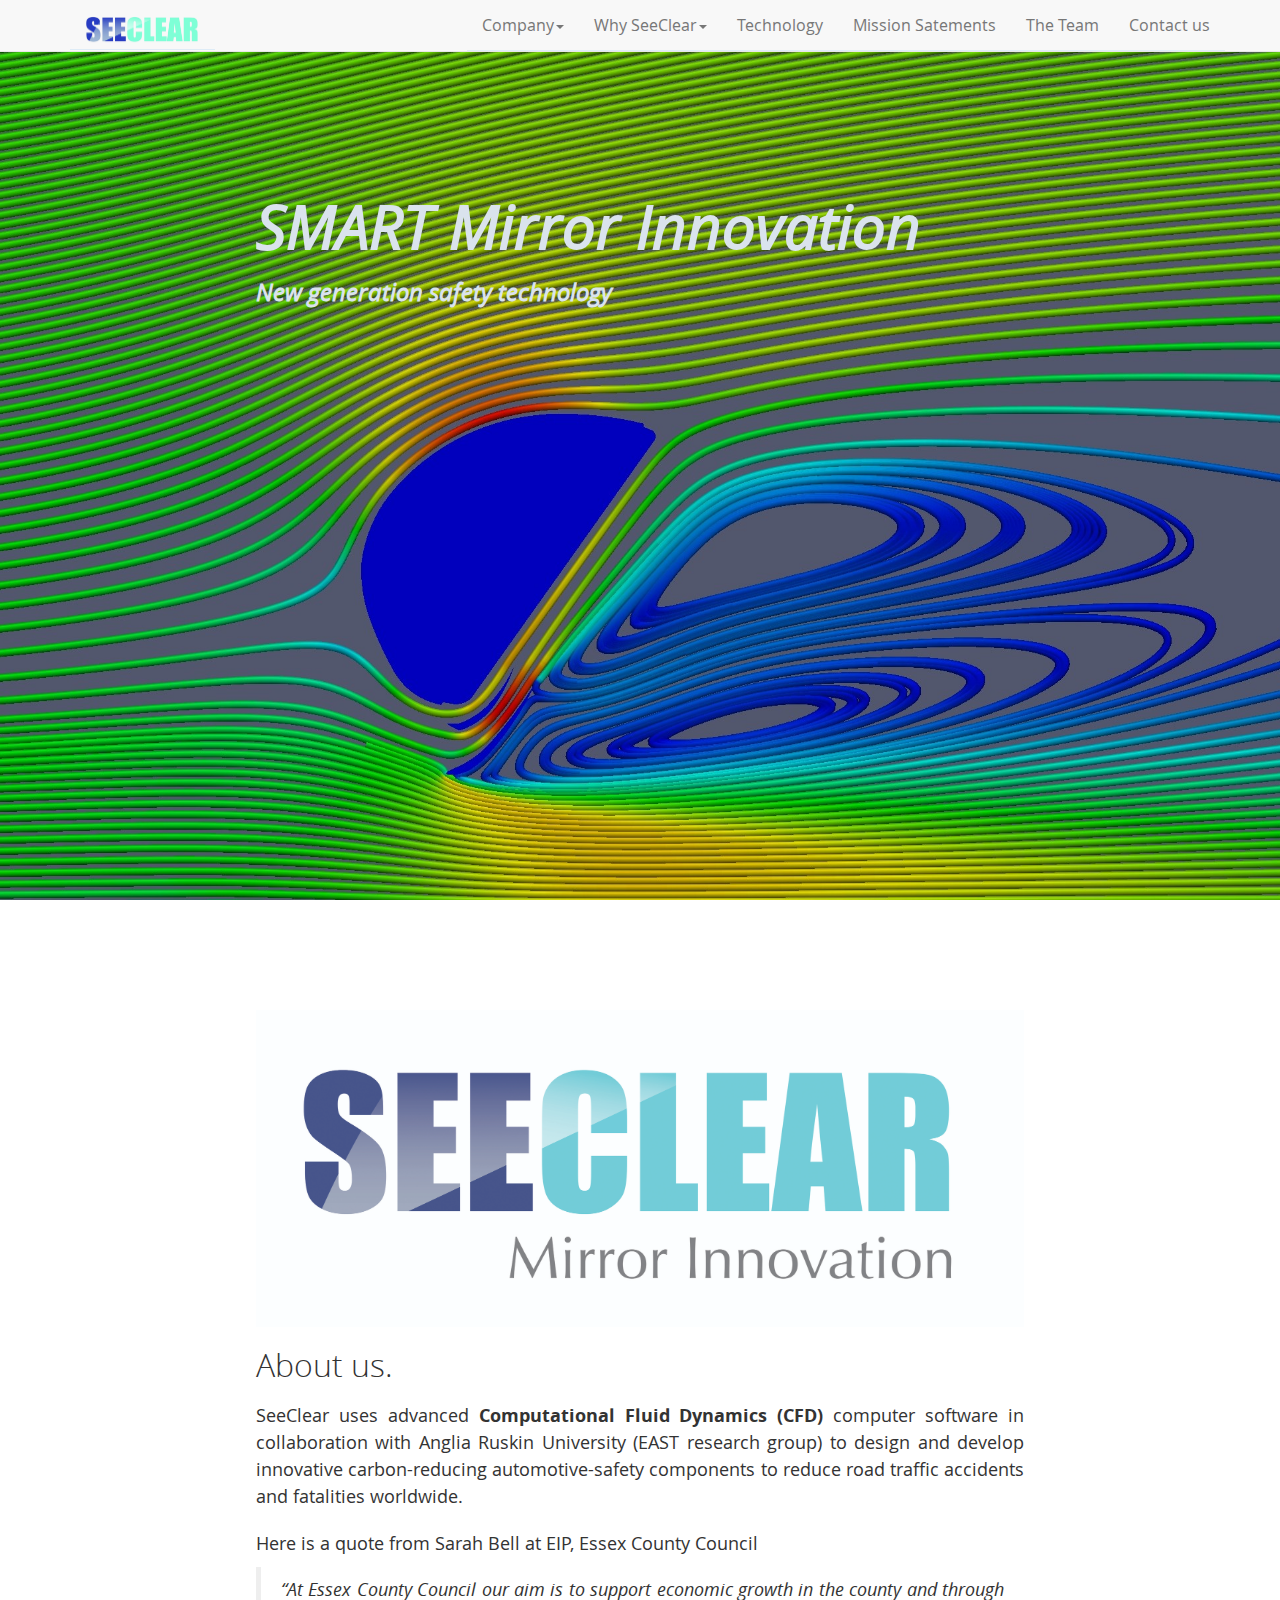
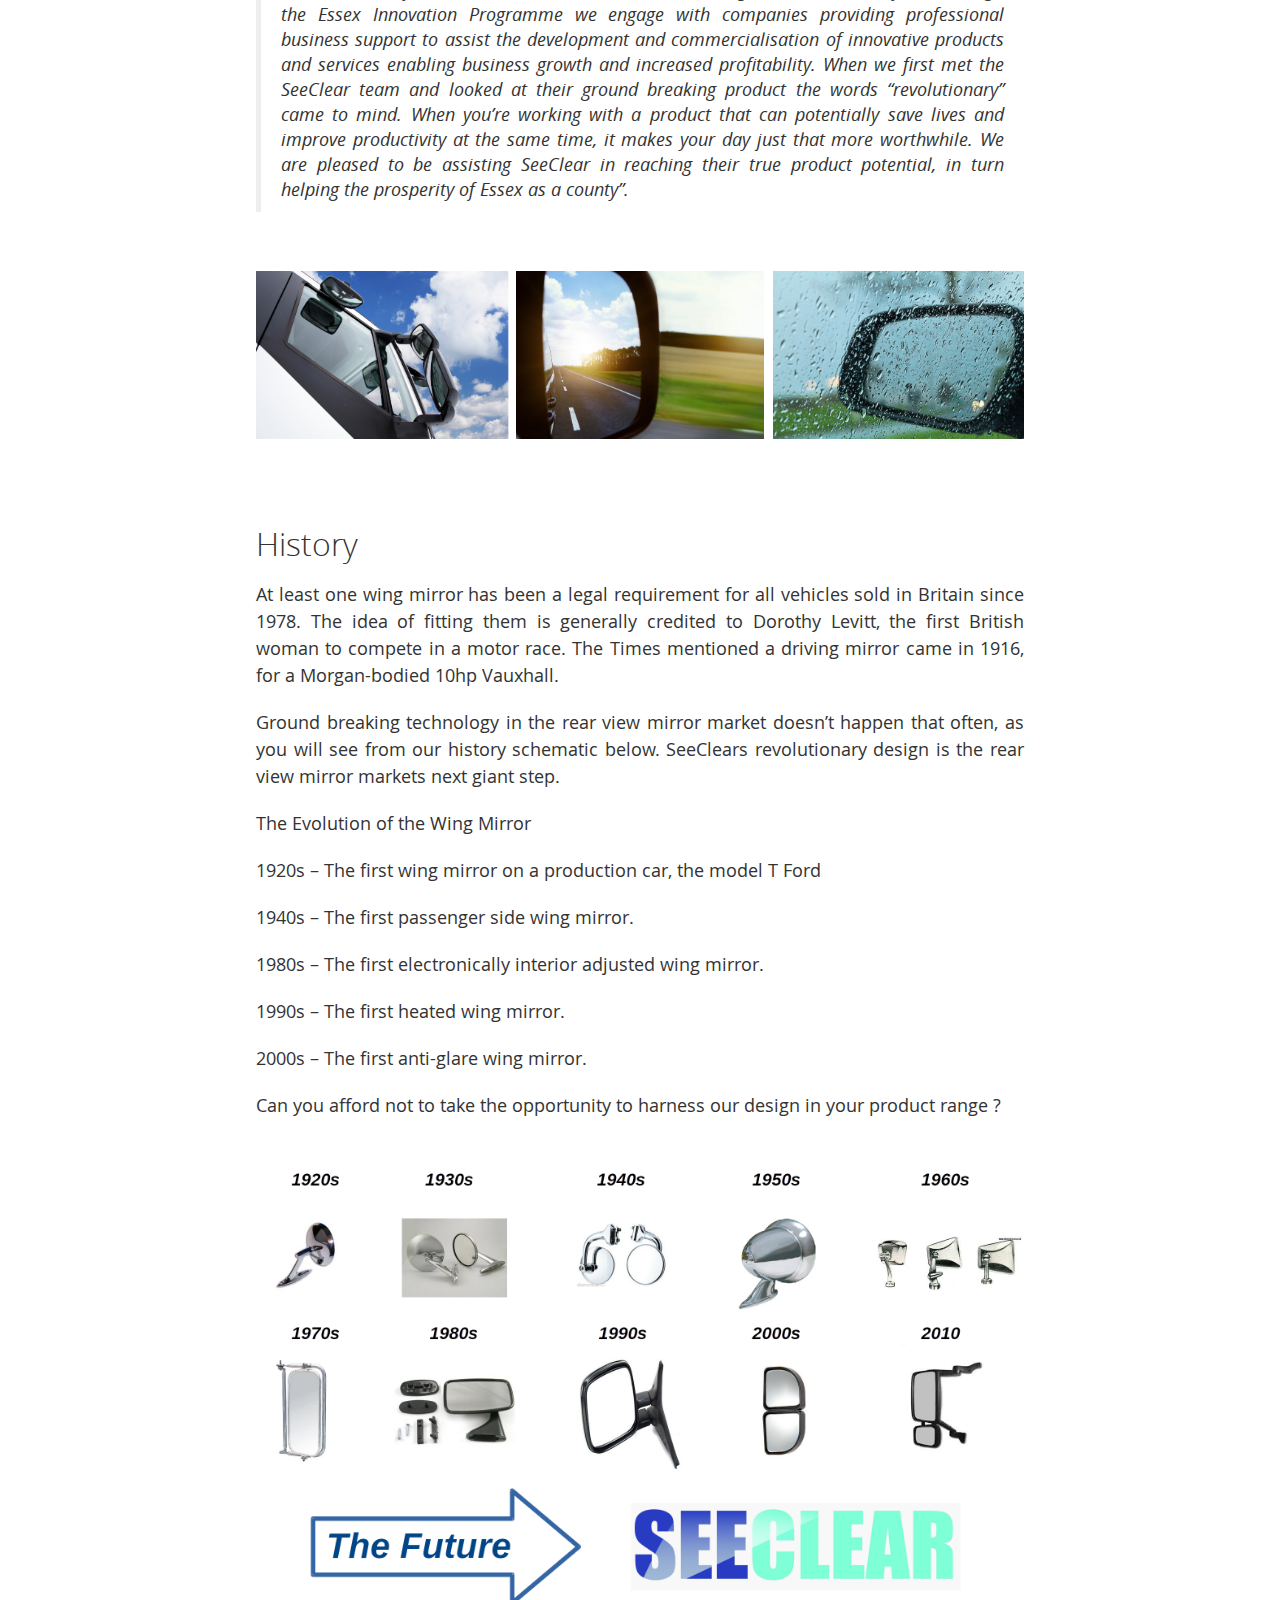
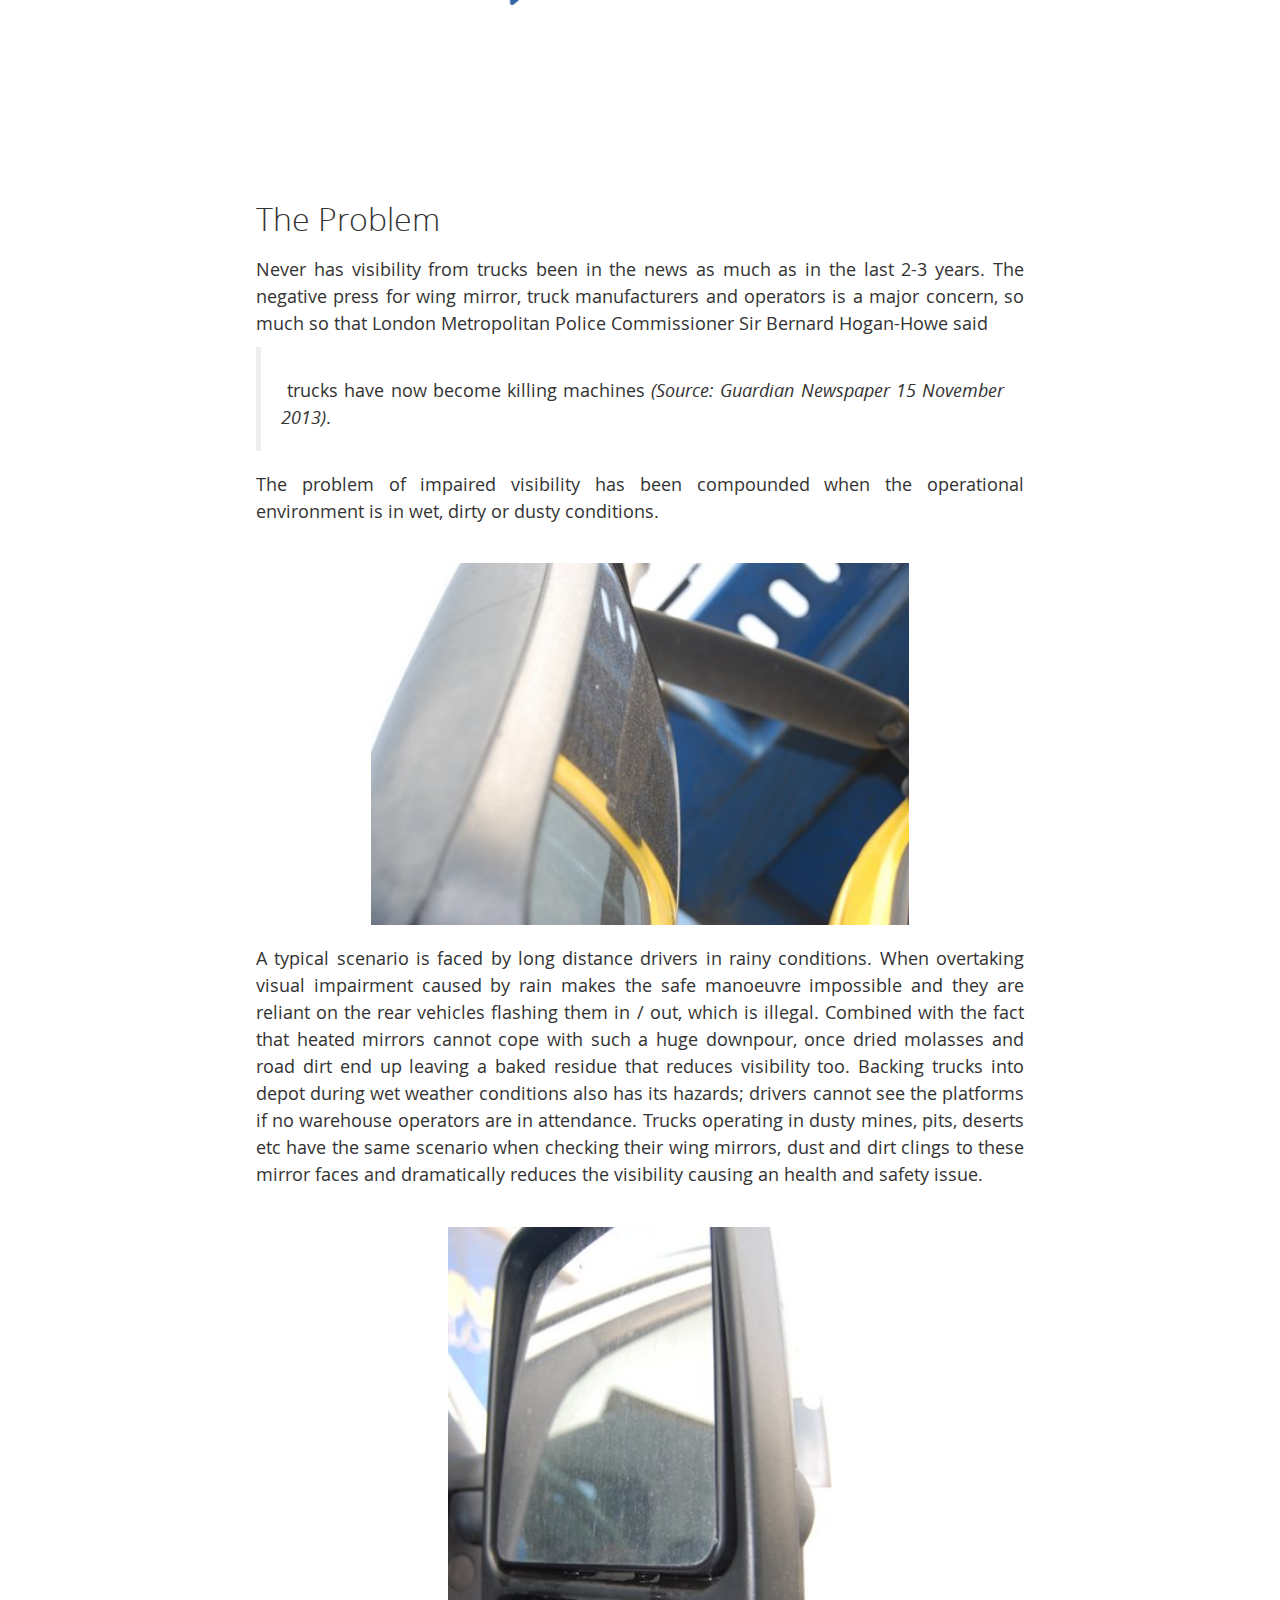
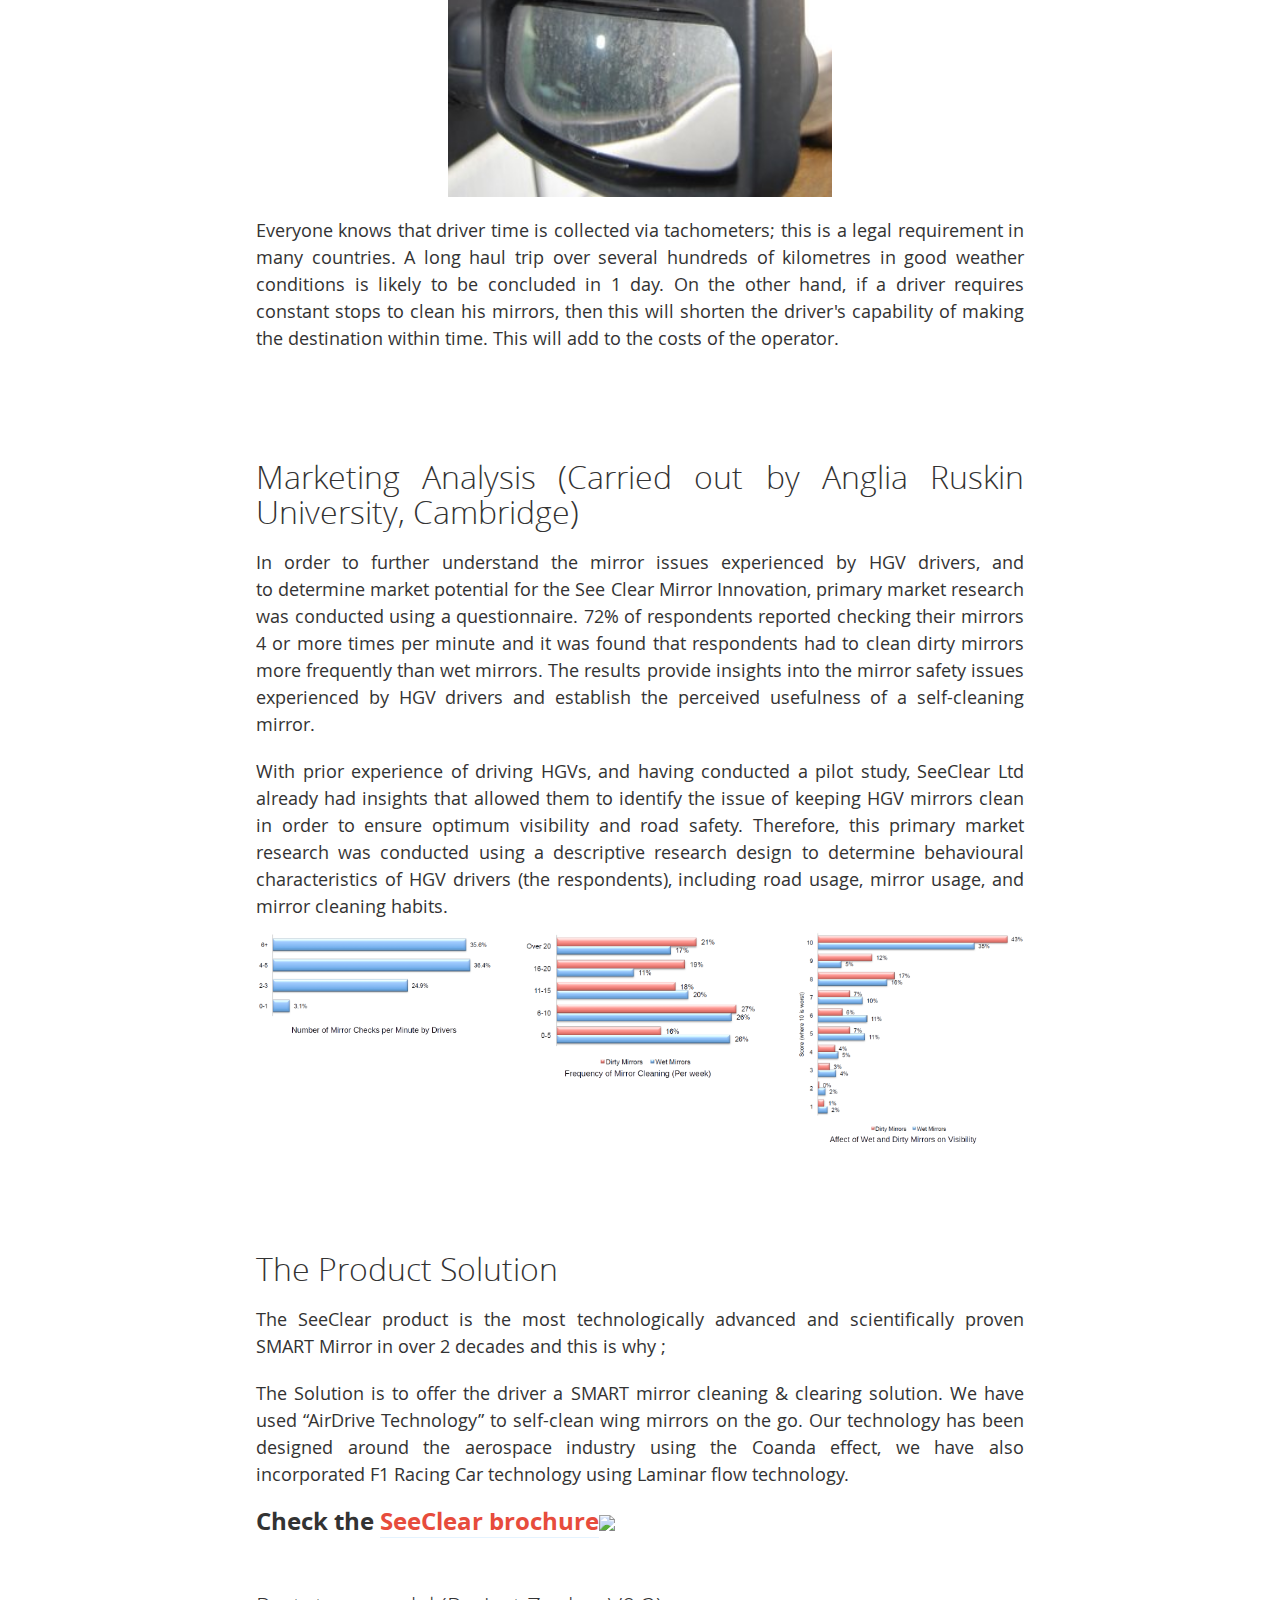
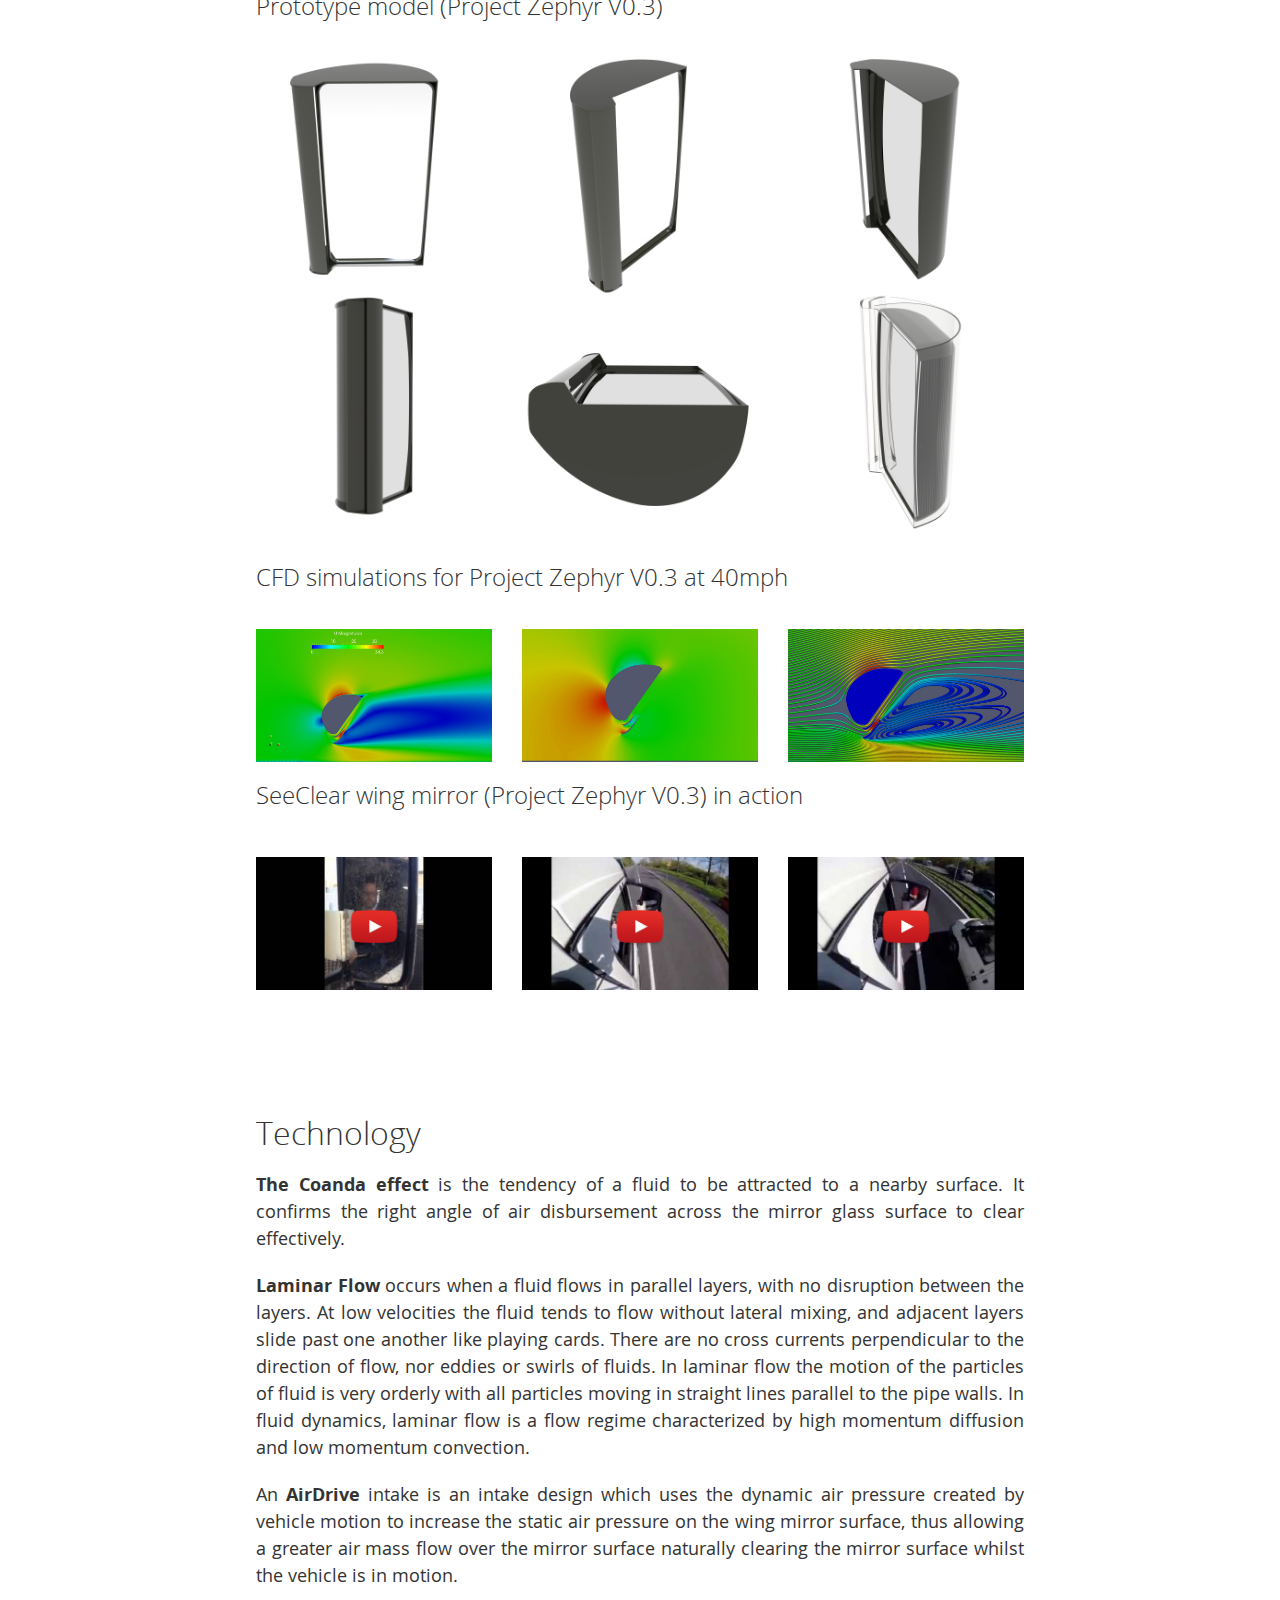
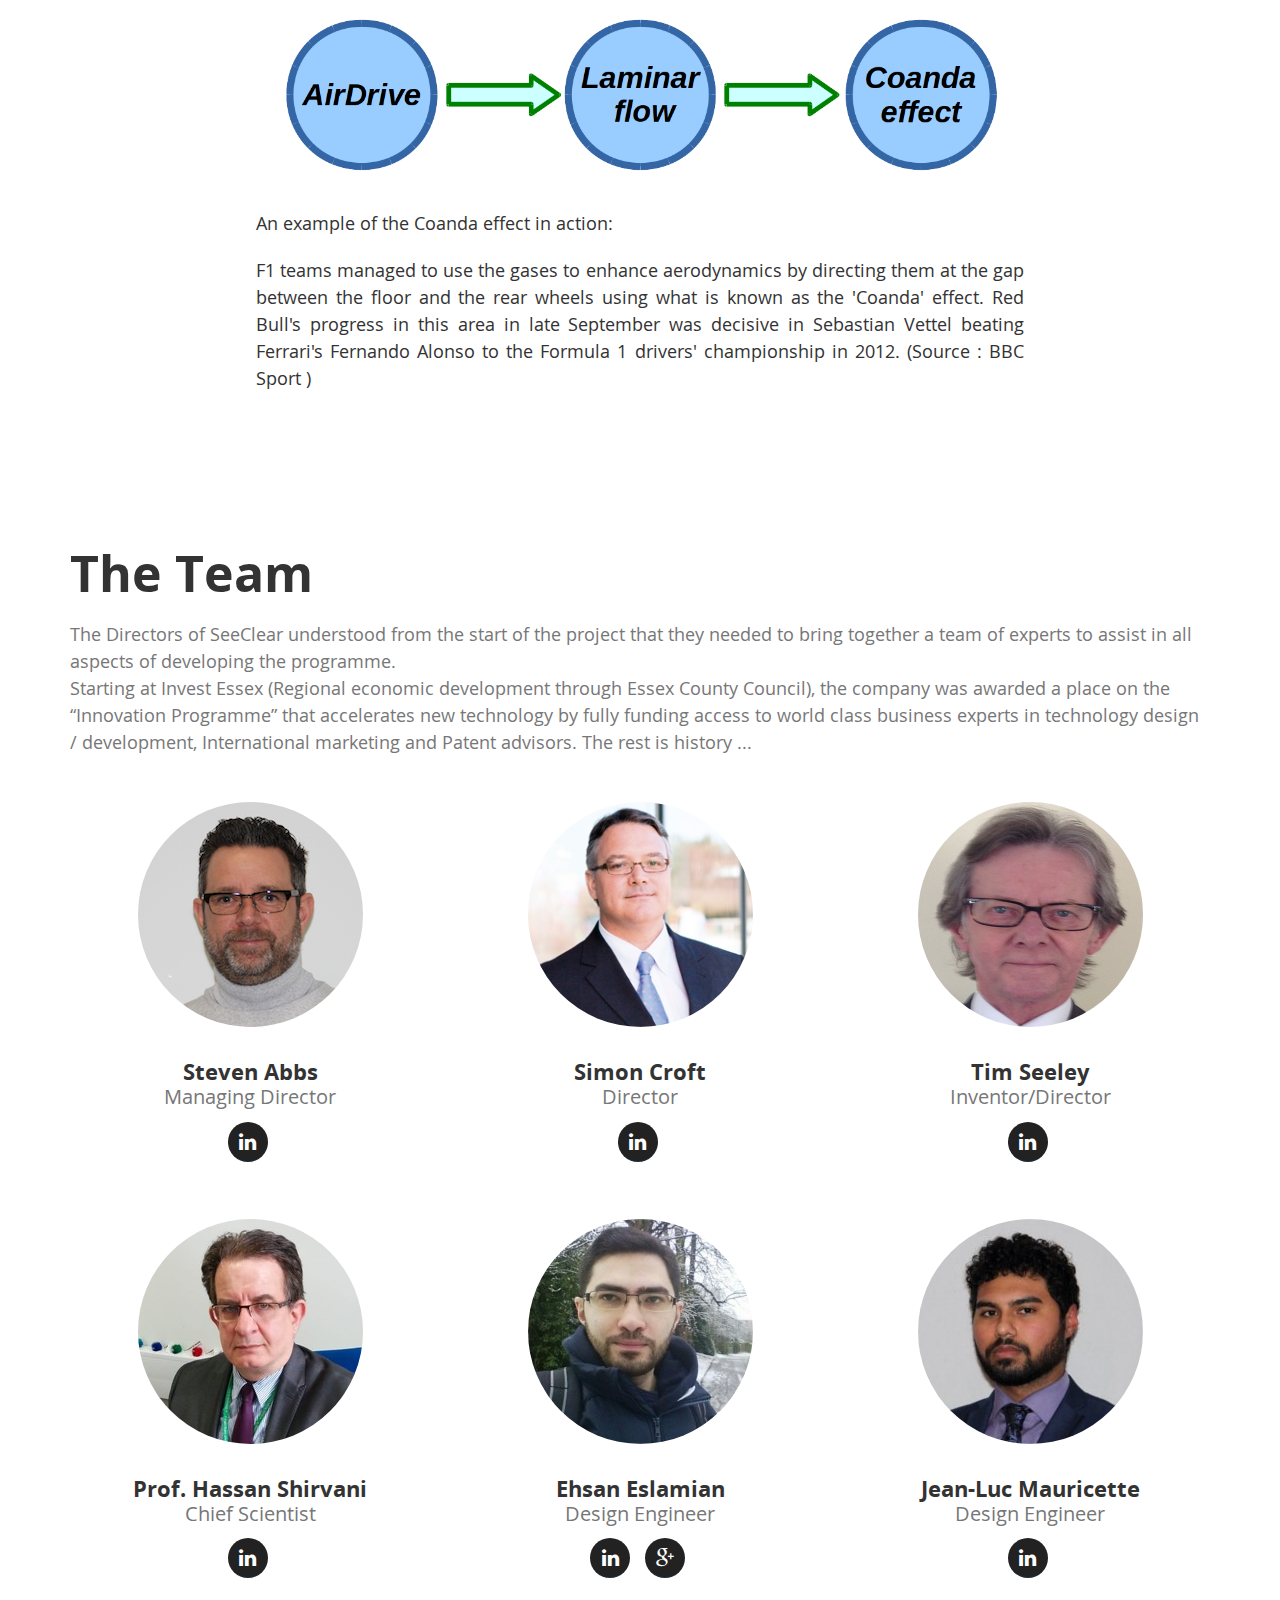
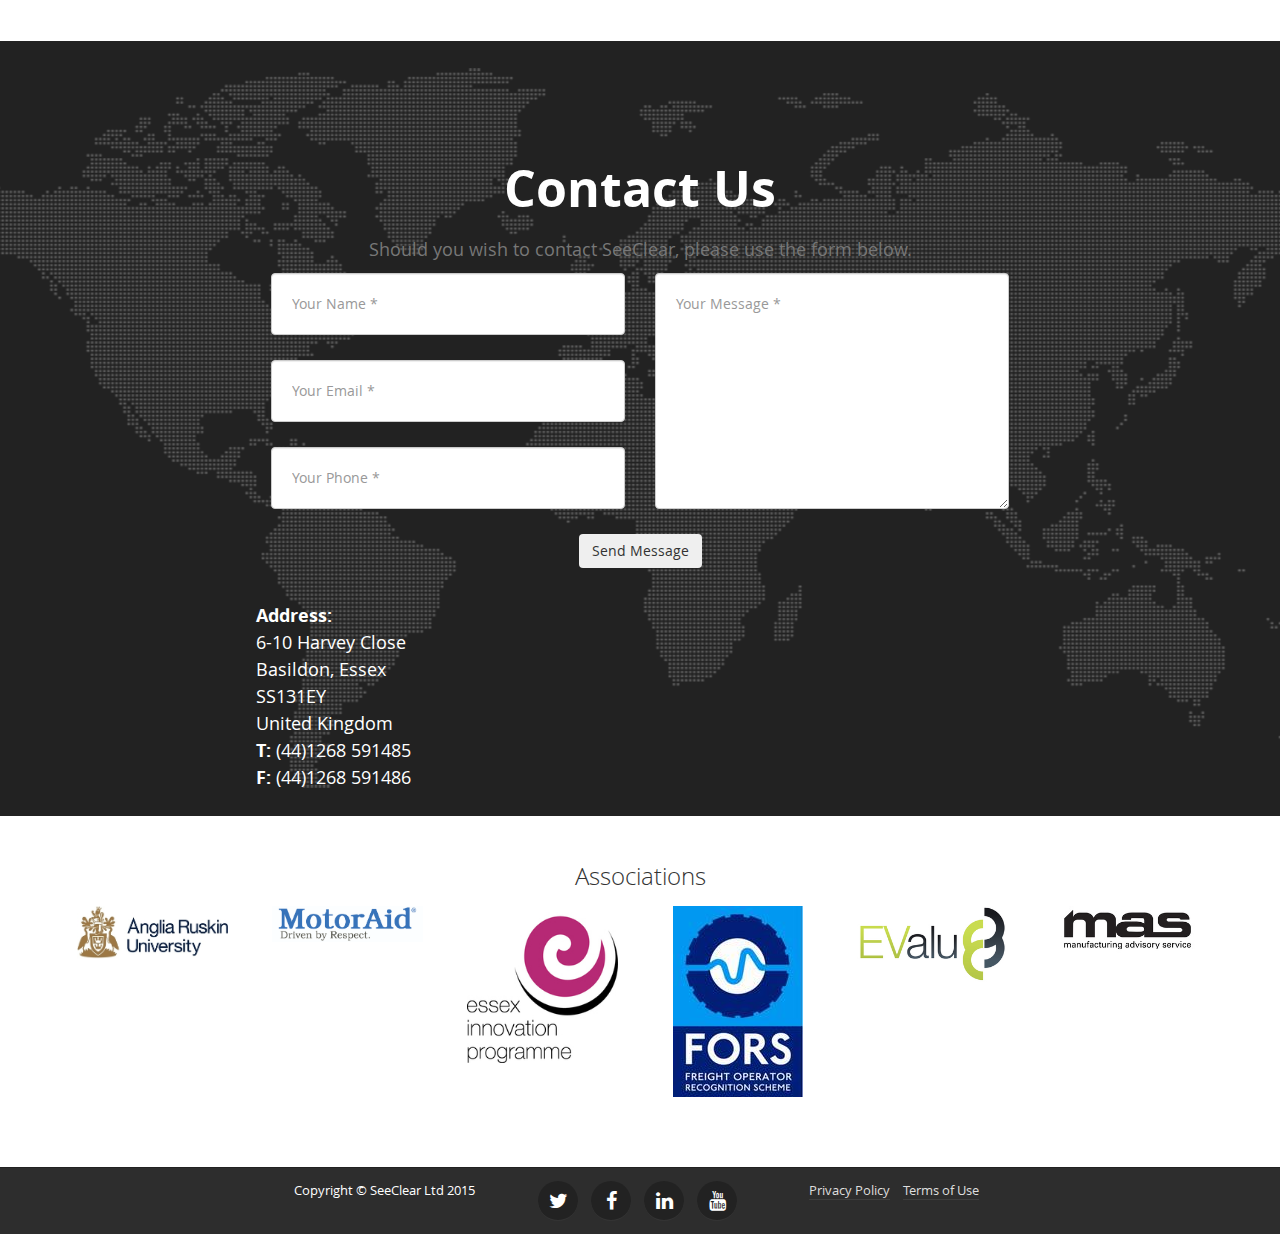
==== commit 684d325b: "Cambridge uni changed to ARU" ====
--- a/index.html
+++ b/index.html
@@ -196,7 +196,7 @@
             </div>
             
              <div id="marketing" class="content" align="justify">
-                <h1> Marketing Analysis (Carried out by Cambridge University)</h1>
+                <h1> Marketing Analysis (Carried out by Anglia Ruskin University, Cambridge)</h1>
                   
                   <h3>In order to further understand the mirror issues experienced by HGV drivers, and to&nbsp;determine market potential for the See Clear Mirror Innovation, primary market&nbsp;research was conducted using a questionnaire.&nbsp;72% of respondents reported&nbsp;checking their mirrors 4 or more times per minute and it was found that respondents&nbsp;had to clean dirty mirrors more frequently than wet mirrors. The results provide&nbsp;insights into the mirror safety issues experienced by HGV drivers and establish the&nbsp;perceived usefulness of a self-cleaning mirror.</h3>
                  <h3>With prior experience of driving HGVs, and having conducted a pilot study, SeeClear Ltd already had     insights that  allowed them to identify the issue of keeping HGV mirrors clean in order to ensure optimum visibility and road safety. Therefore, this primary market research  was conducted using a descriptive research design to determine behavioural characteristics of HGV drivers (the respondents), including road usage, mirror usage, and mirror cleaning  habits.
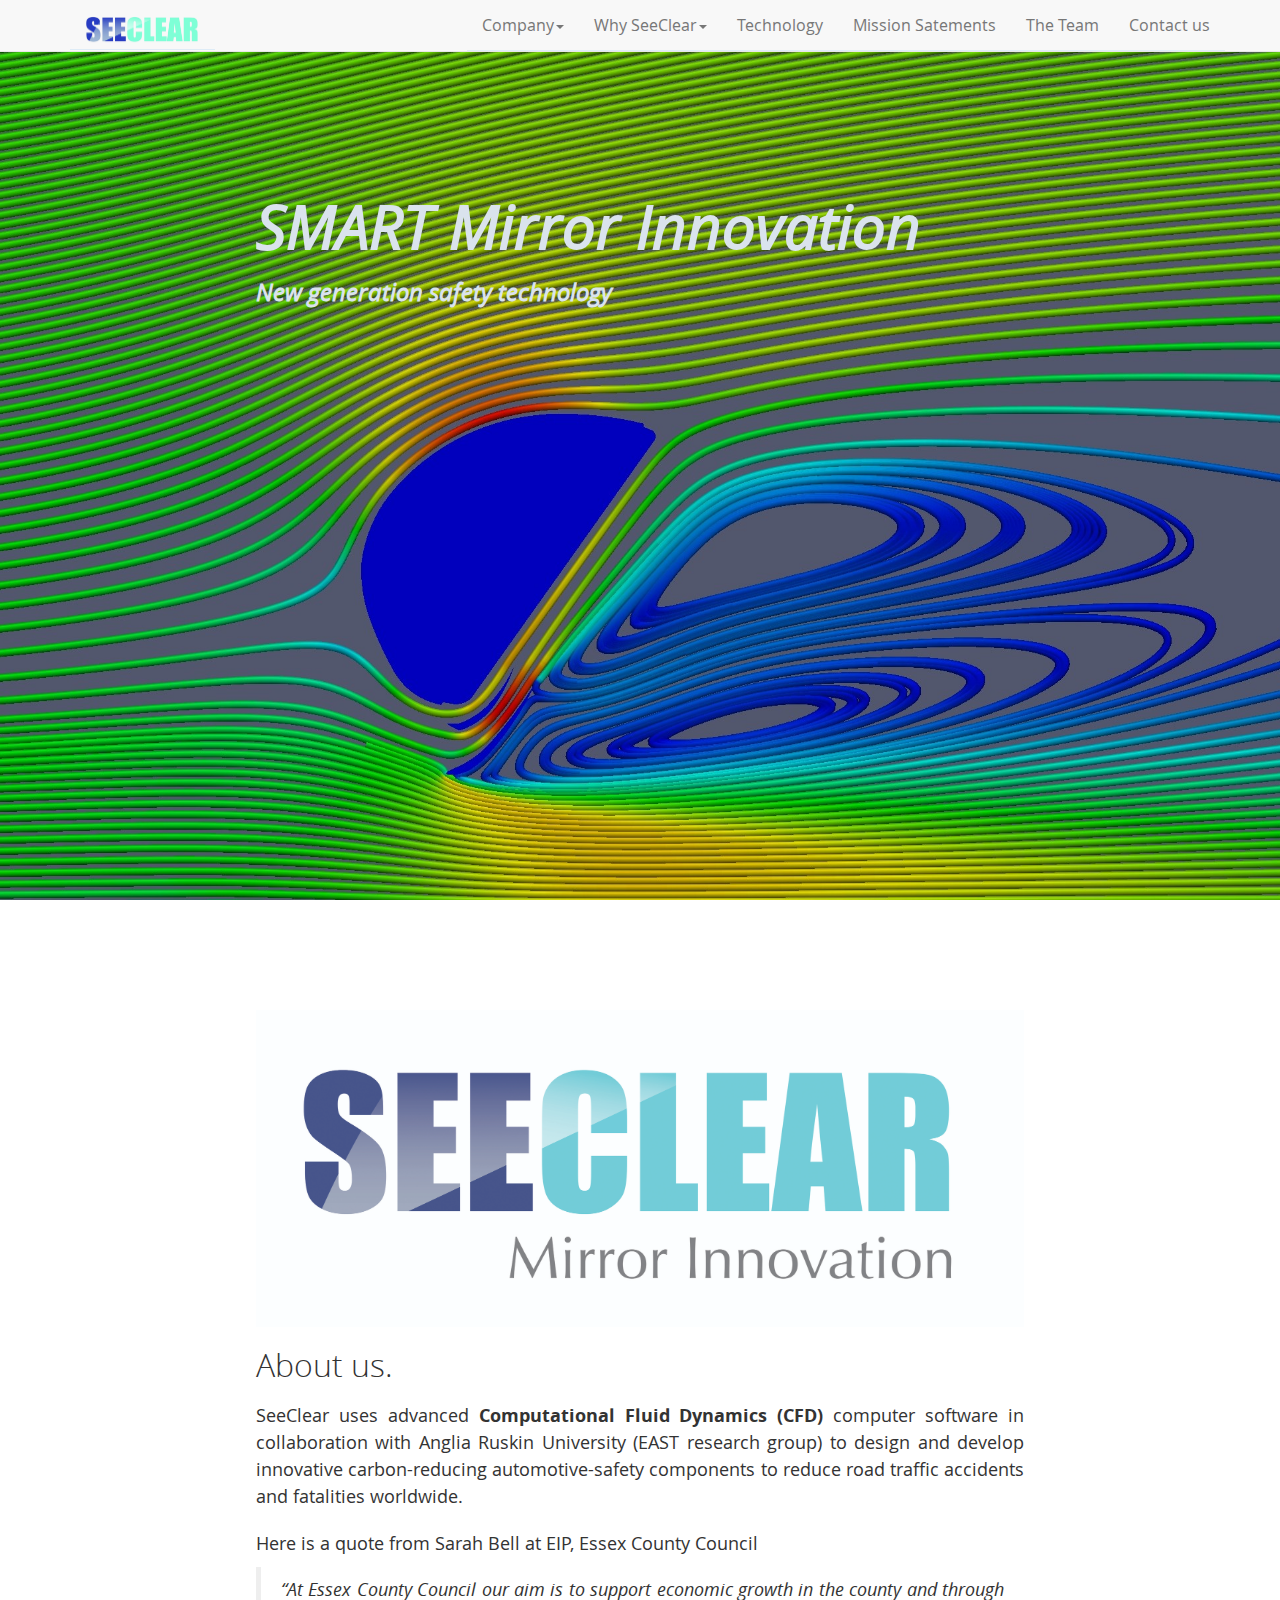
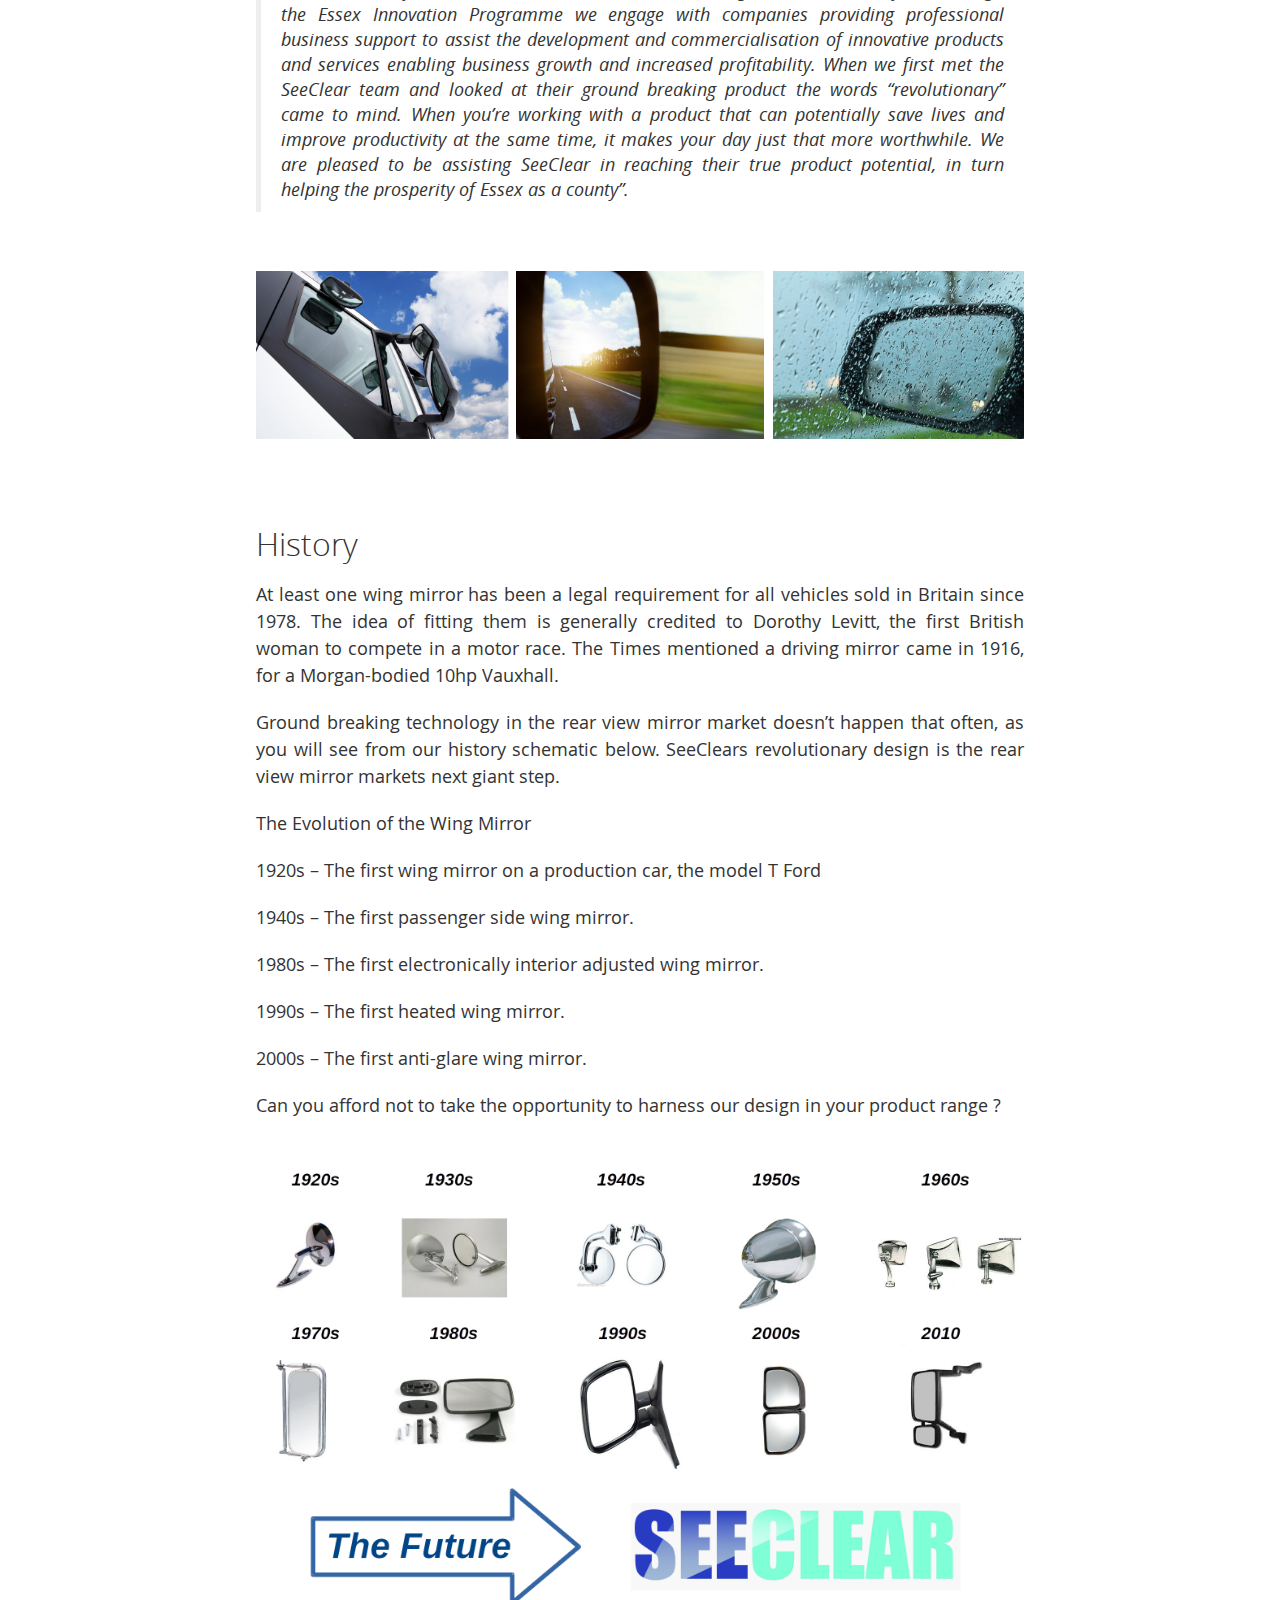
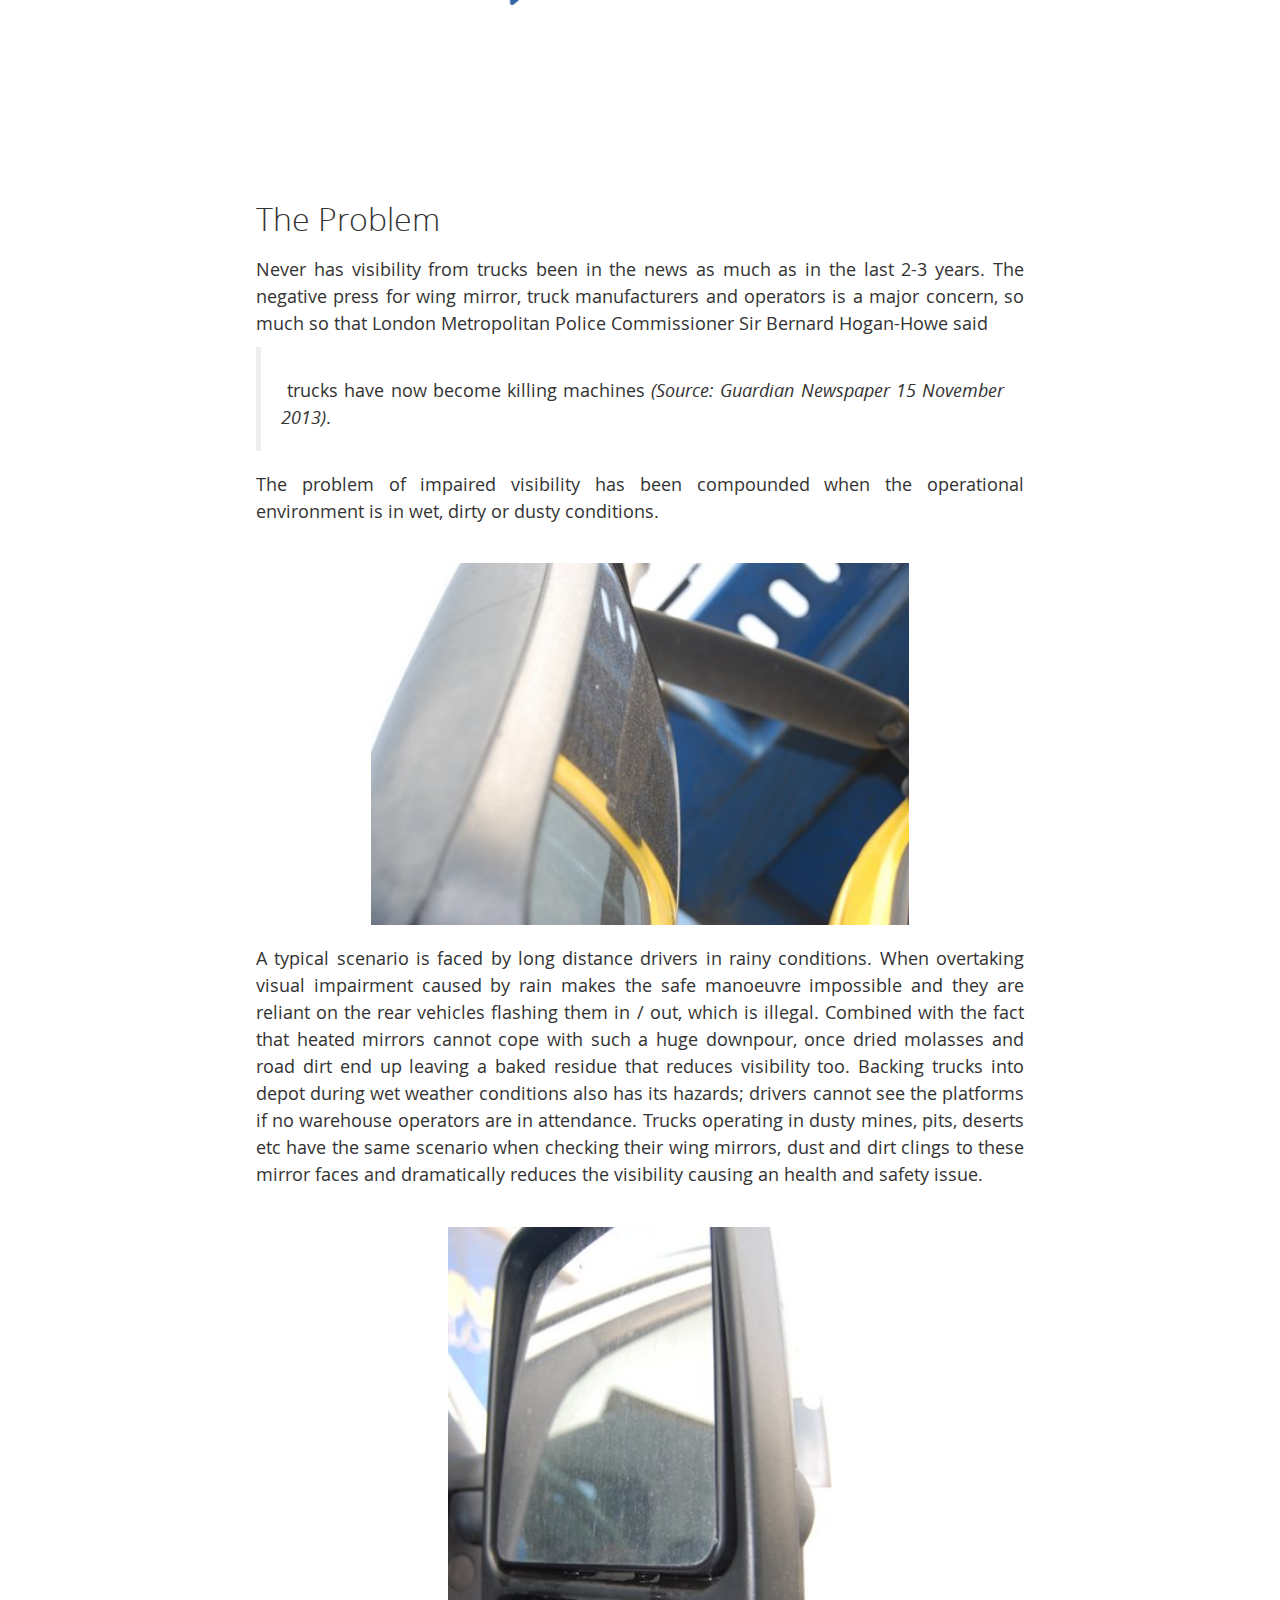
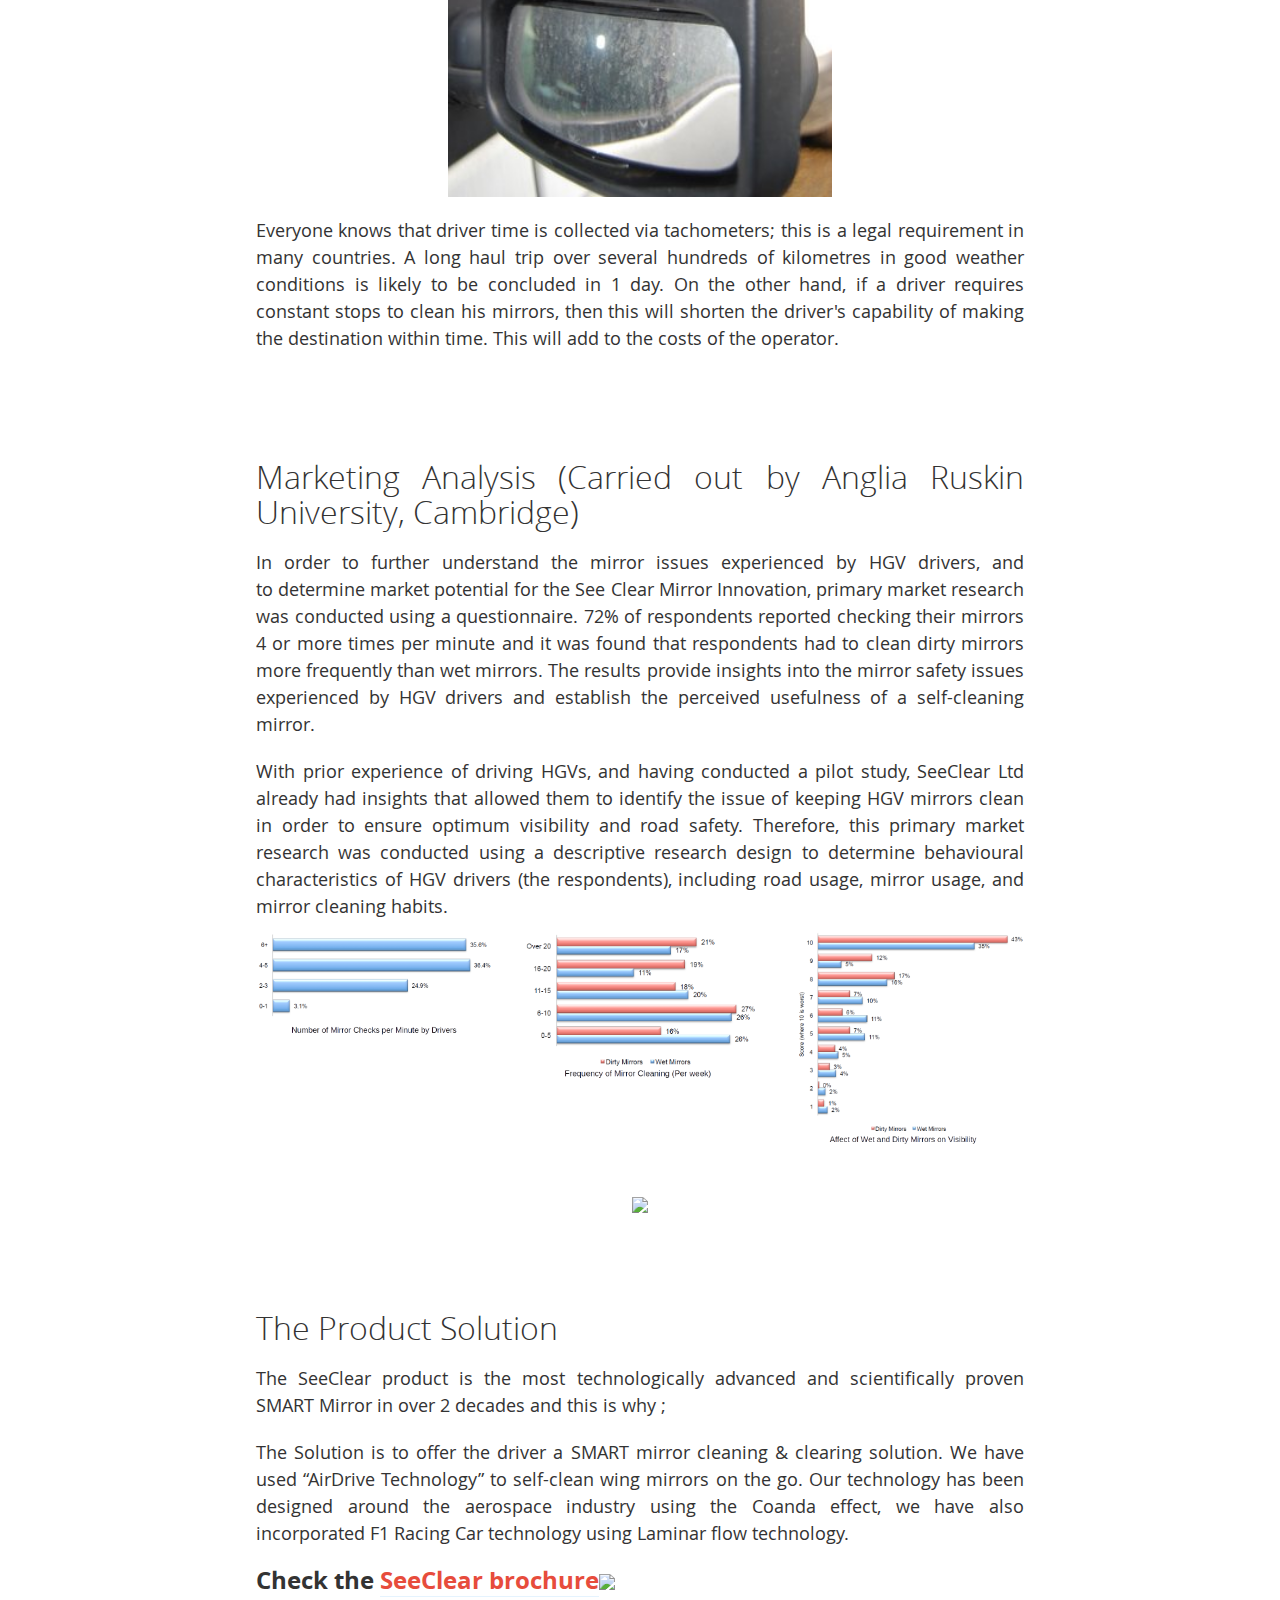
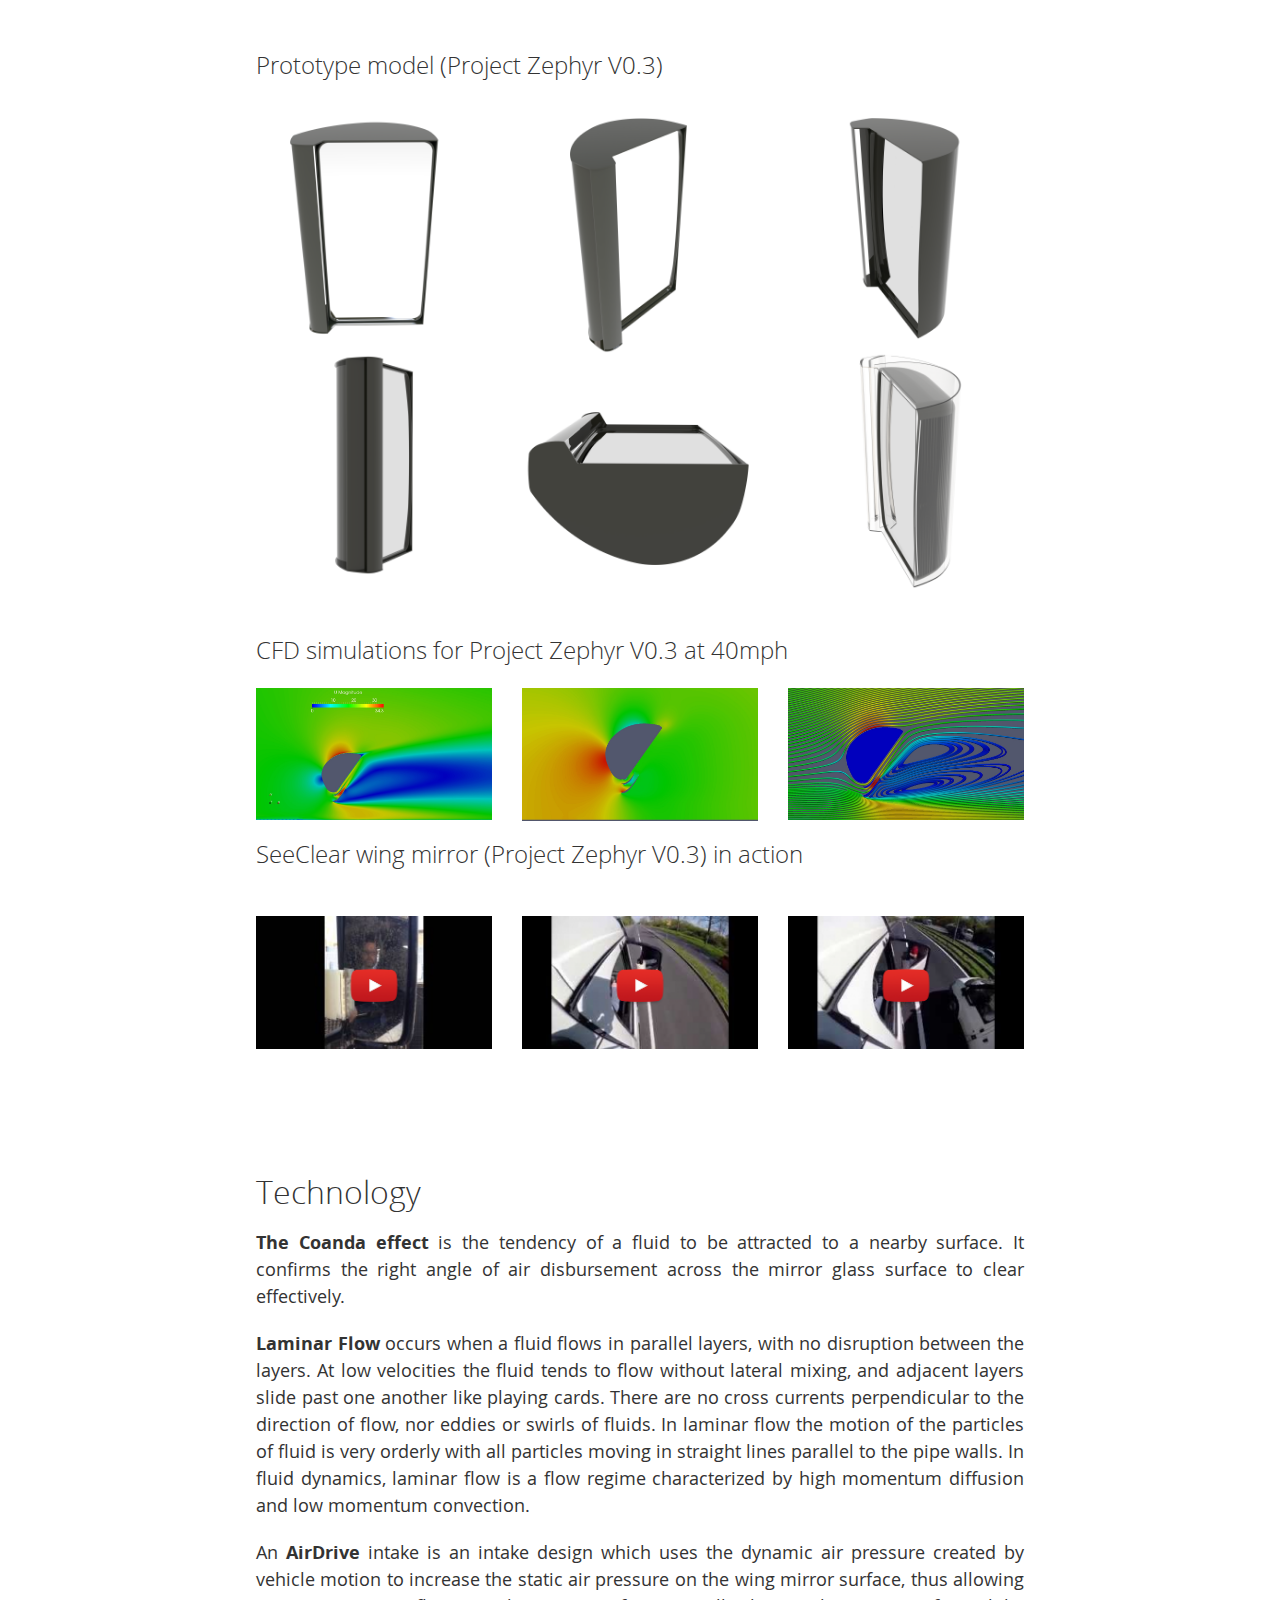
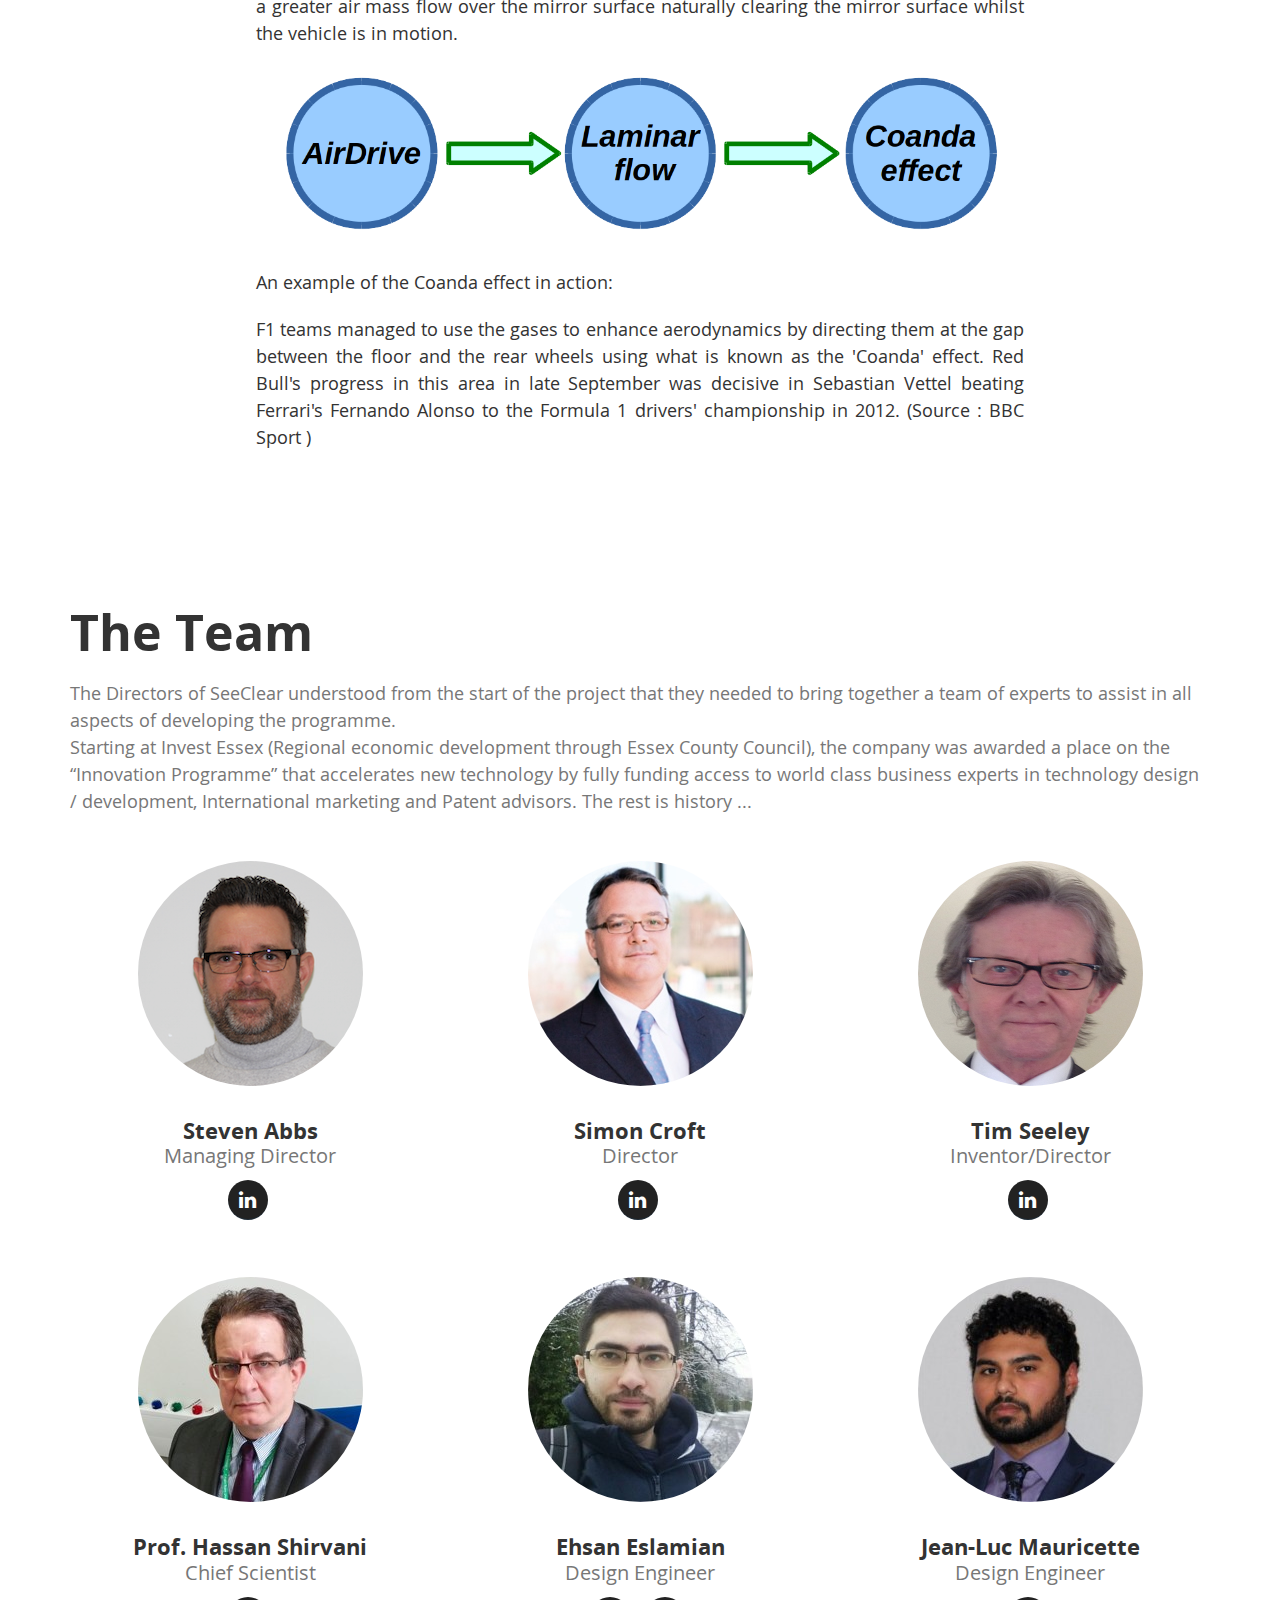
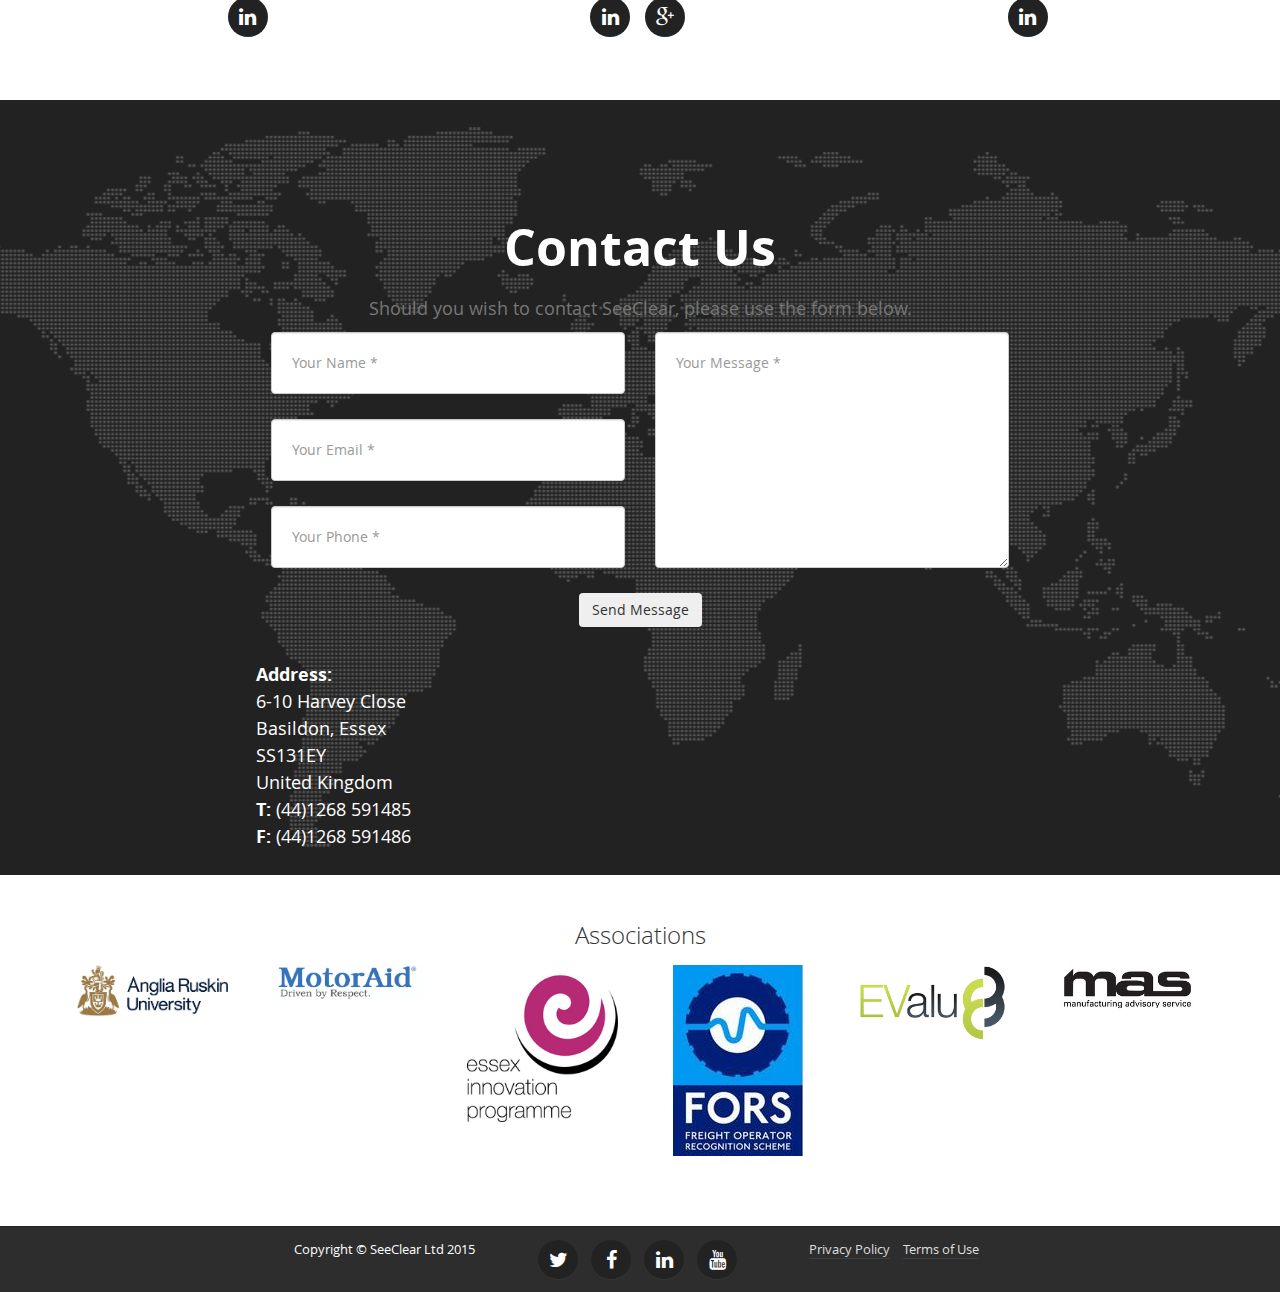
==== commit 6f895792: "marketing section updated with img from Ficosa presentation" ====
--- a/index.html
+++ b/index.html
@@ -210,7 +210,11 @@
                     <div class="col-md-4 col-xs-6">
                       <a href="resources/img/Marketing-reportr/AoWaDMoV.png" data-lightbox="roadtrip"><img src="resources/img/Marketing-reportr/AoWaDMoV.png" style='width:100%;'></a></div>
                  </div>
-                               
+                 <br><br><br>
+                 <div style="text-align:center;">
+            <img src="resources/img/Marketing-reportr/Presentation-fuelsaving.jpg" style='width:100%;' border="0">
+                 </div>
+                 
             </div>
 
             <div id="solution" class="content" align="justify" >
@@ -218,7 +222,7 @@
             <h1> The Product Solution</h1>
                 <h3>The SeeClear product is the most technologically advanced and scientifically proven SMART Mirror in over 2 decades and this is why ;</h3>
 <h3>The Solution is to offer the driver a SMART mirror cleaning &amp; clearing solution. We have used &ldquo;AirDrive Technology&rdquo; to self-clean wing mirrors on the go. Our technology has been designed around the aerospace industry using the Coanda effect, we have also incorporated F1 Racing Car technology using Laminar flow technology.</h3>
-                <h2><b>Check the <a href="resources/Brochure/See%20Clear%20Brochure%20FINAL%20130415a.pdf" target="_blank"> SeeClear brochure</a></b><img src="http://nnpdf.hepforge.org/html/pdfbench/catalog/pdf-icon.png"></h2>
+                <h2><b>Check the <a href="resources/Brochure/See%20Clear%20Brochure%20FINAL%2006012016.pdf" target="_blank"> SeeClear brochure</a></b><img src="http://nnpdf.hepforge.org/html/pdfbench/catalog/pdf-icon.png"></h2>
 
                 <br>
                 <br>
@@ -241,9 +245,8 @@
                     <a href="resources/img/Rendered-Images/Project%20Zephyr%20Lite%20Top%20Right%20Clear.png" data-lightbox="roadtrip"><img src="resources/img/Rendered-Images/Project%20Zephyr%20Lite%20Top%20Right%20Clear.png" style='width:100%;'></a></div>
                     
                     </div>
-                <br>
+                <br><br>
                 <h2> CFD simulations for Project Zephyr V0.3 at 40mph</h2>
-                <br>
                 <br>
                 <div class=row >
                     <div class="col-md-4 col-xs-6">
@@ -265,7 +268,7 @@
                     </div>
                     <div class="col-md-4 col-xs-6">
                     <div class="videoWrapper">
-                        <a  href="https://youtu.be/4fPbVACnGxQ" class="html5lightbox" data-thumbnail="resources/img/thumbnail/2.png" title="Active and passive system on the go (This is prototype model)"><img src="resources/img/thumbnail/2.png"  style='width:100%;'></a>
+                        <a  href="https://youtu.be/feo0tJlyD_c" class="html5lightbox" data-thumbnail="resources/img/thumbnail/2.png" title="Active and passive system on the go (This is prototype model)"><img src="resources/img/thumbnail/2.png"  style='width:100%;'></a>
 <!--                    <iframe  width="350" height="315" src="https://www.youtube.com/embed/4fPbVACnGxQ" frameborder="0" allowfullscreen></iframe>-->
                     </div>
                     </div>
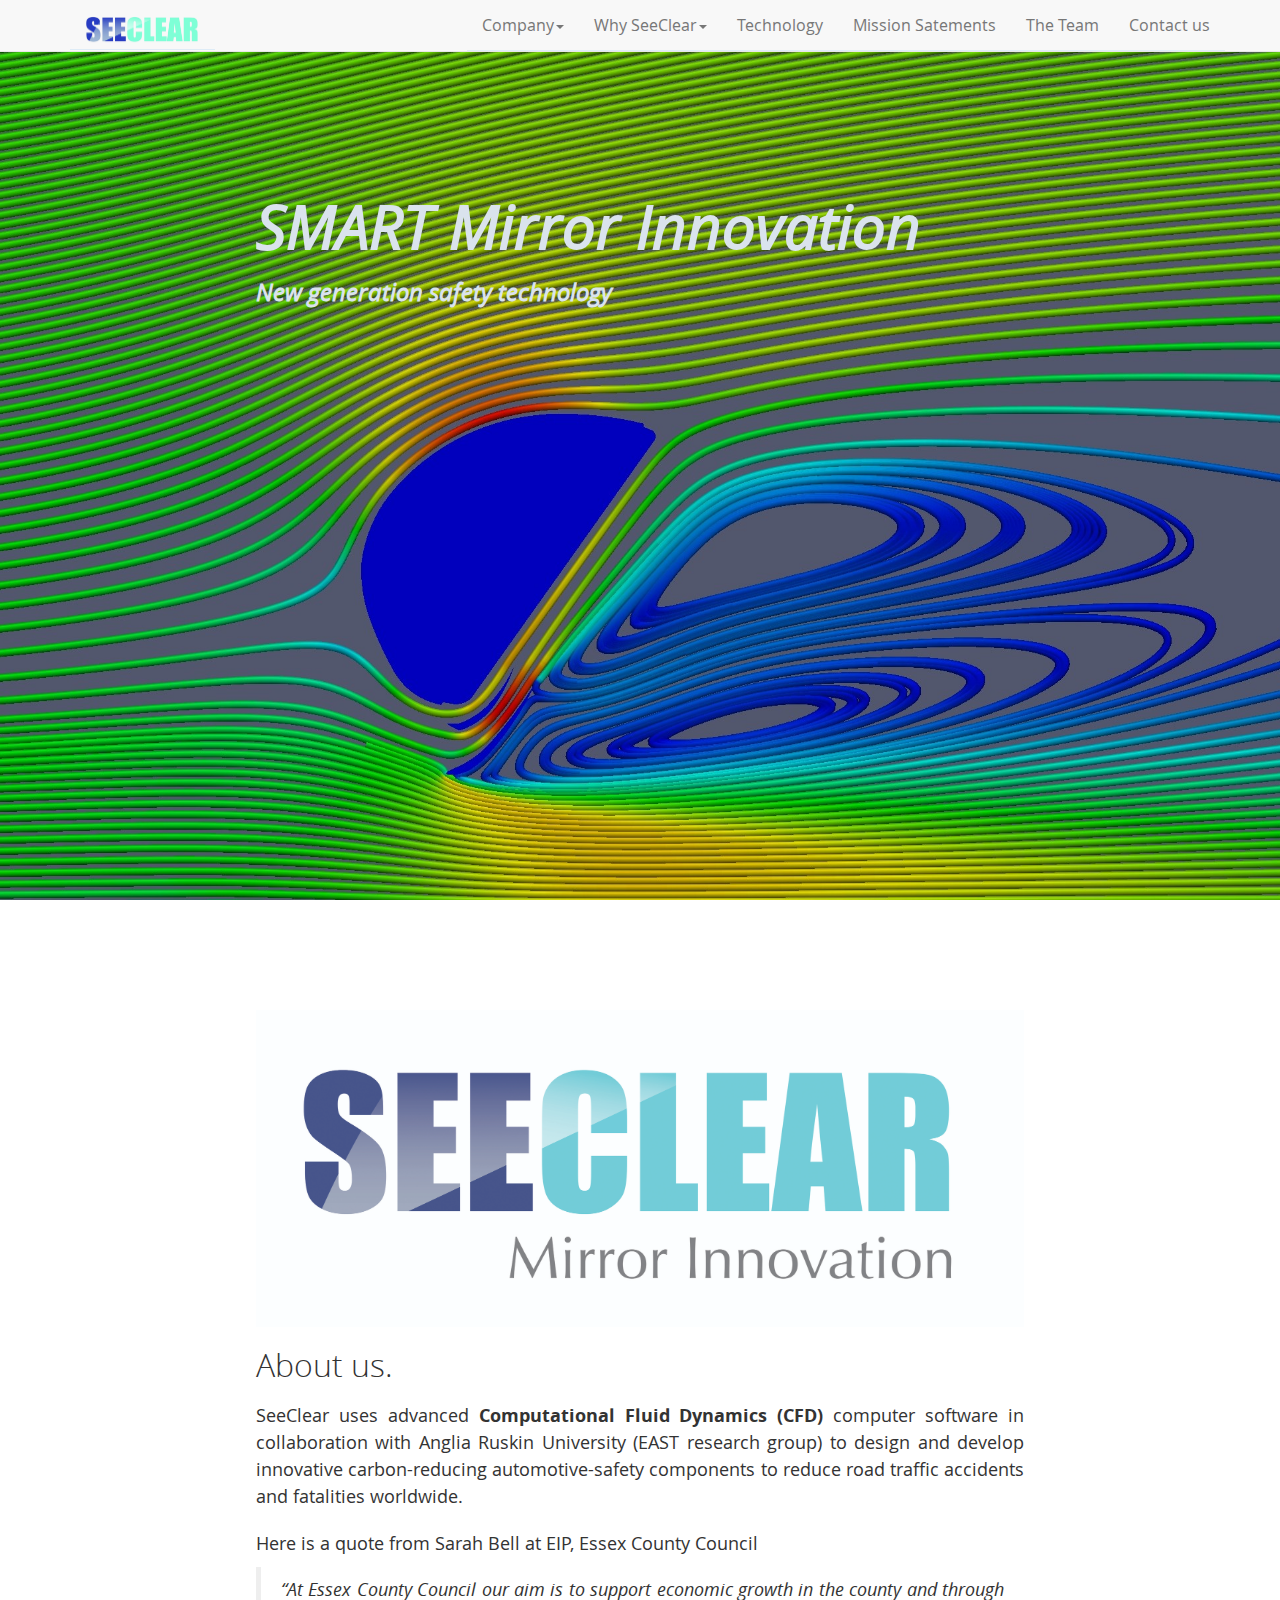
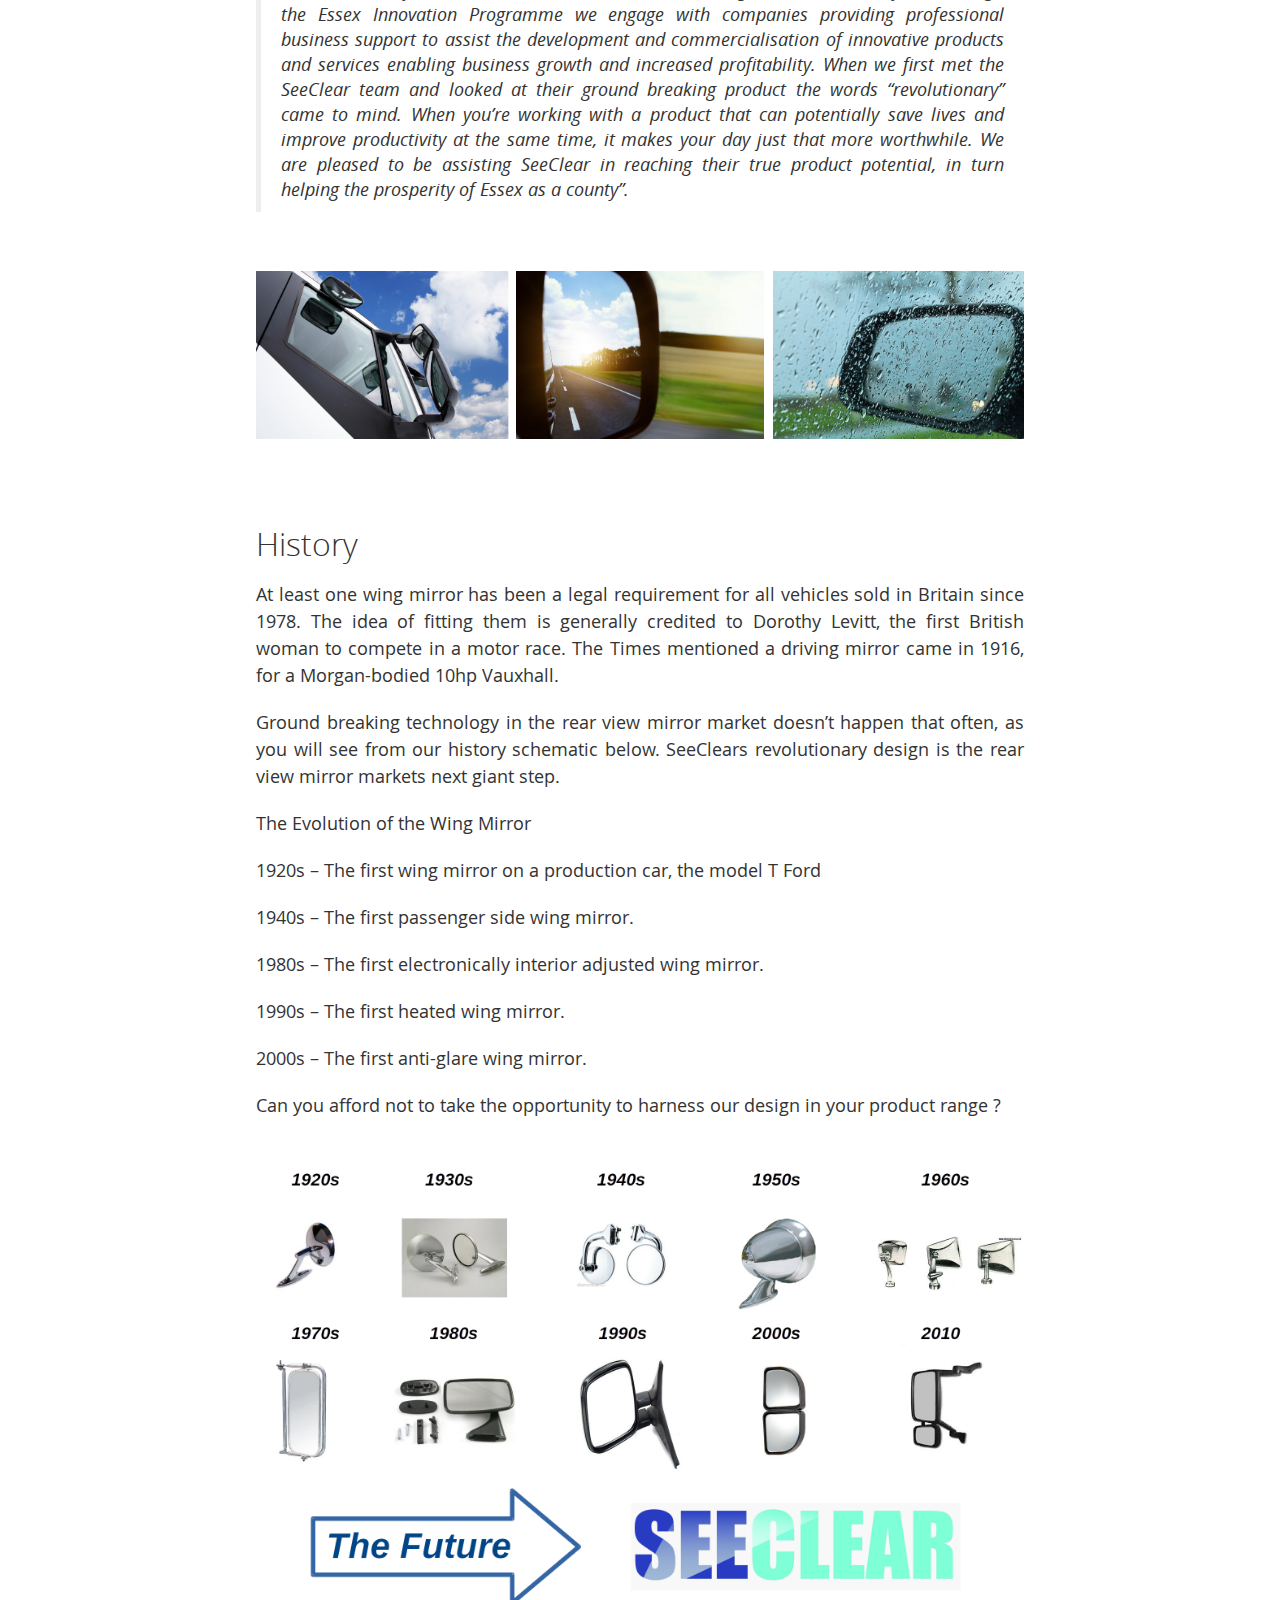
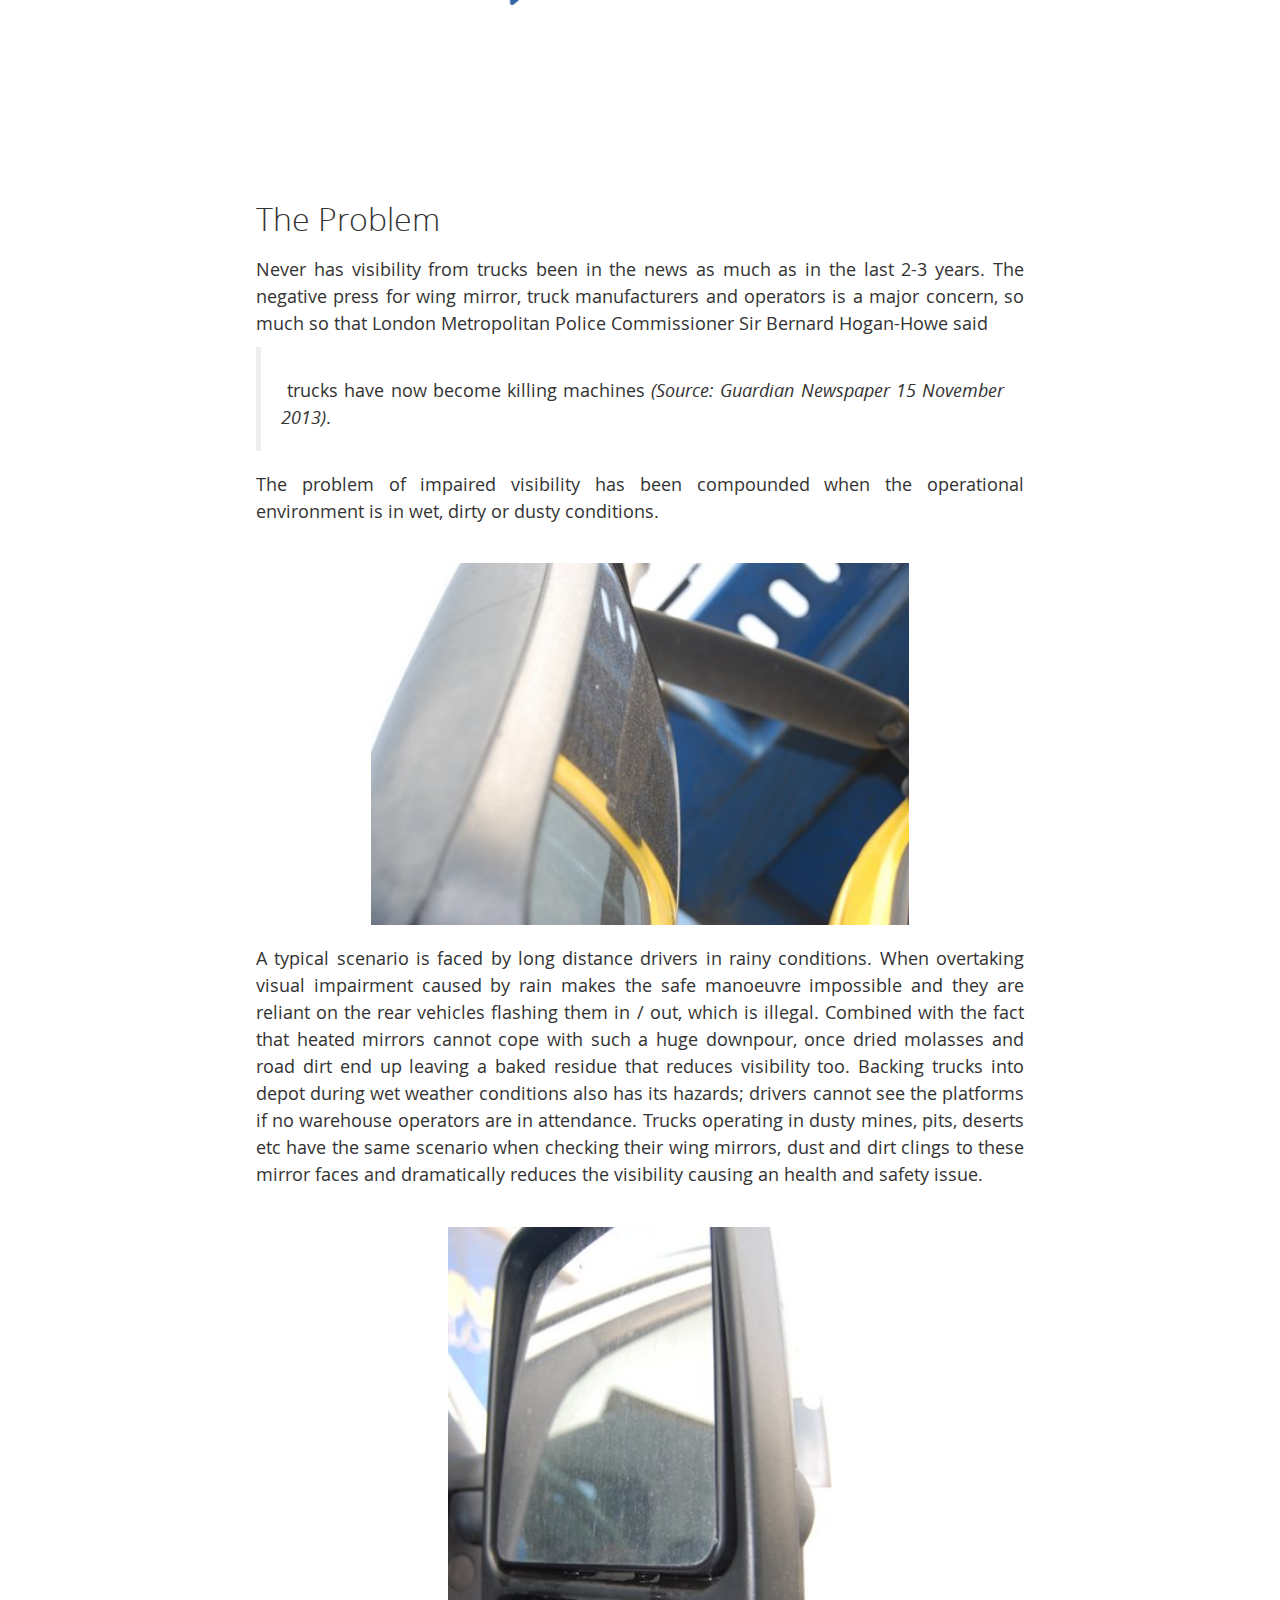
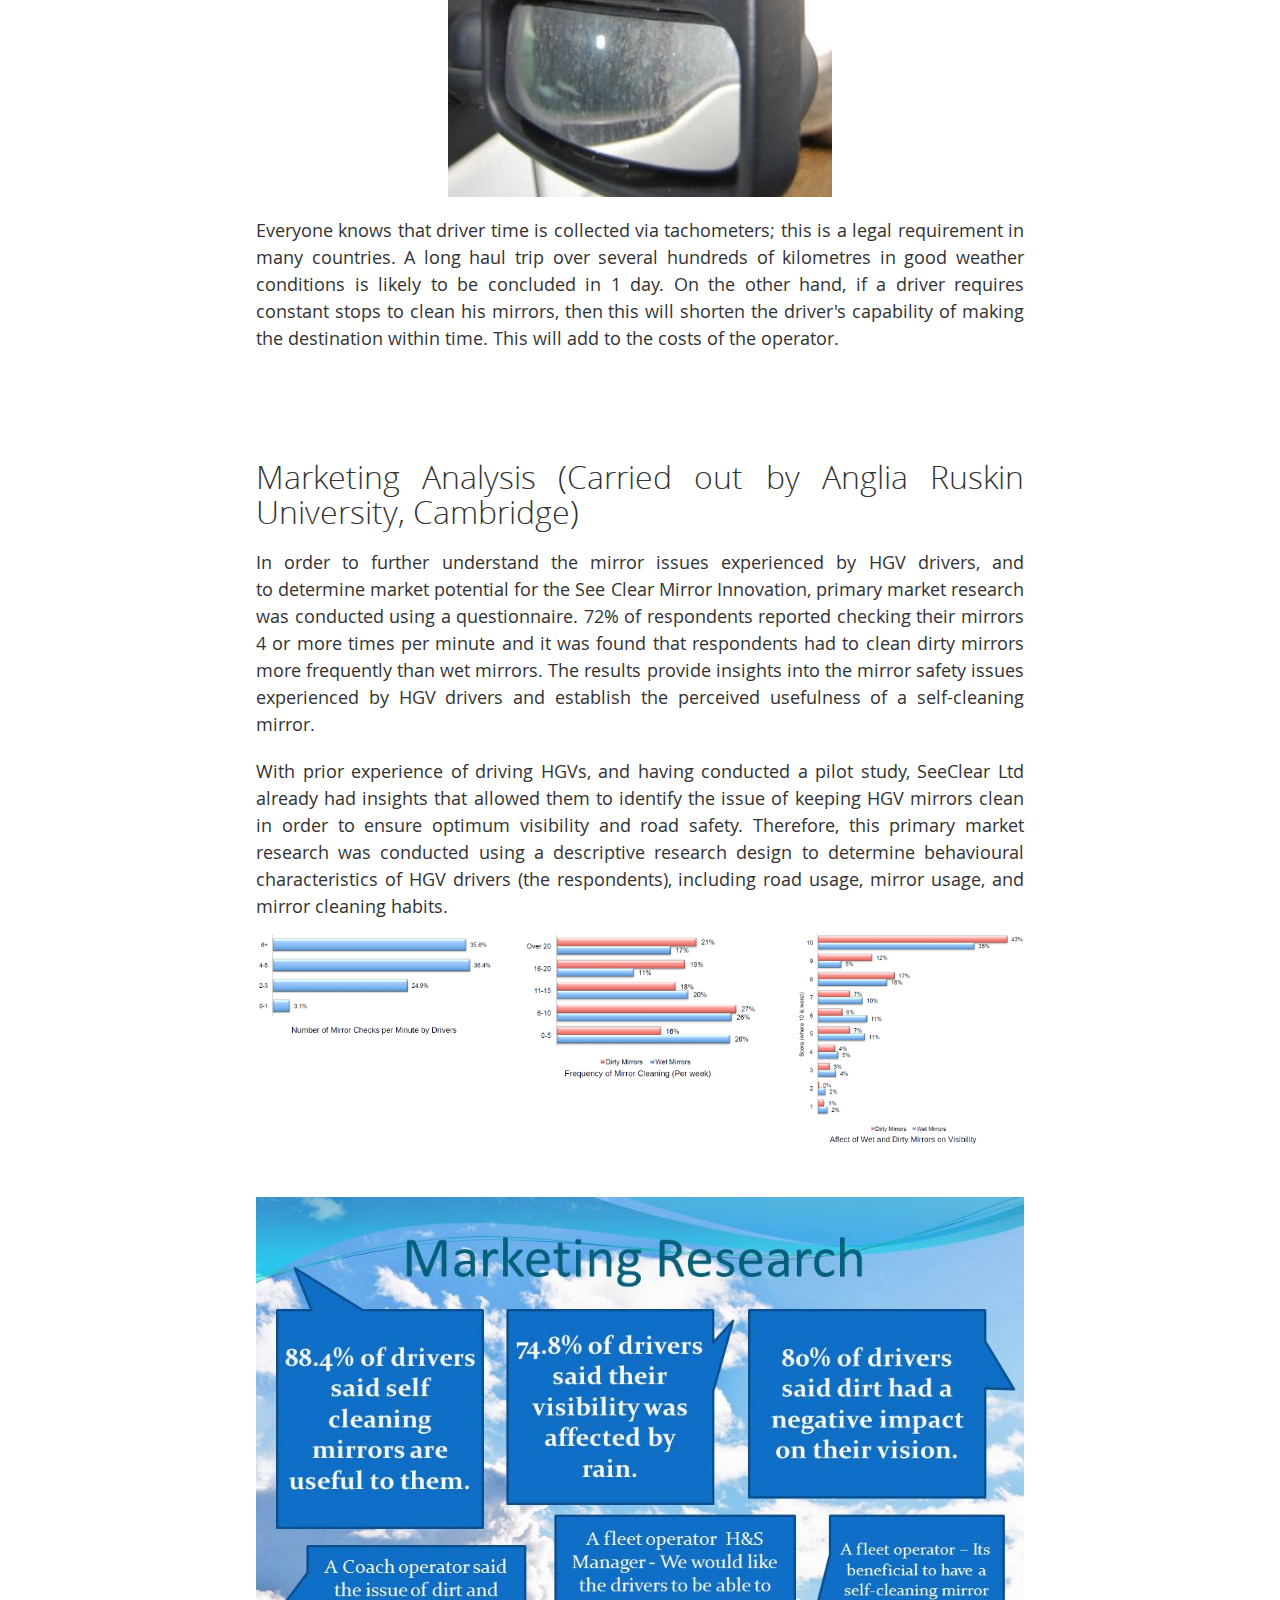
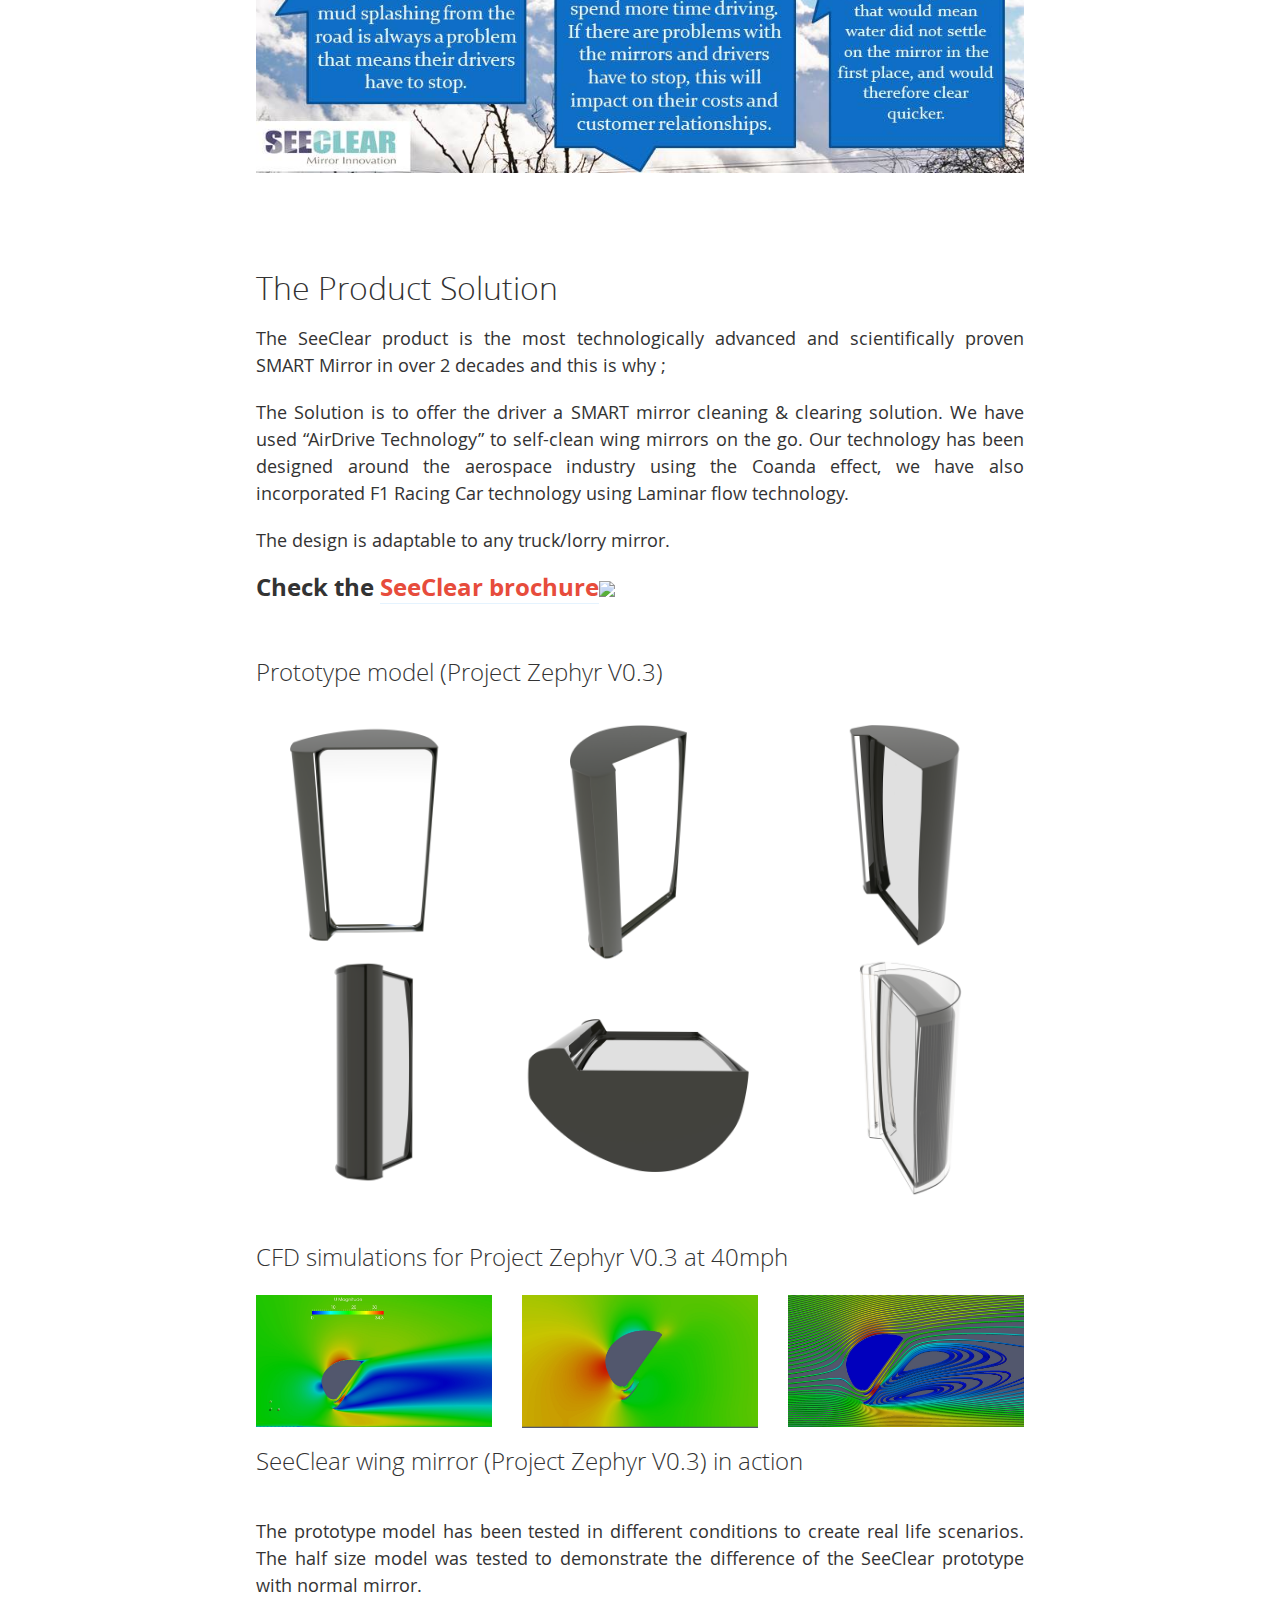
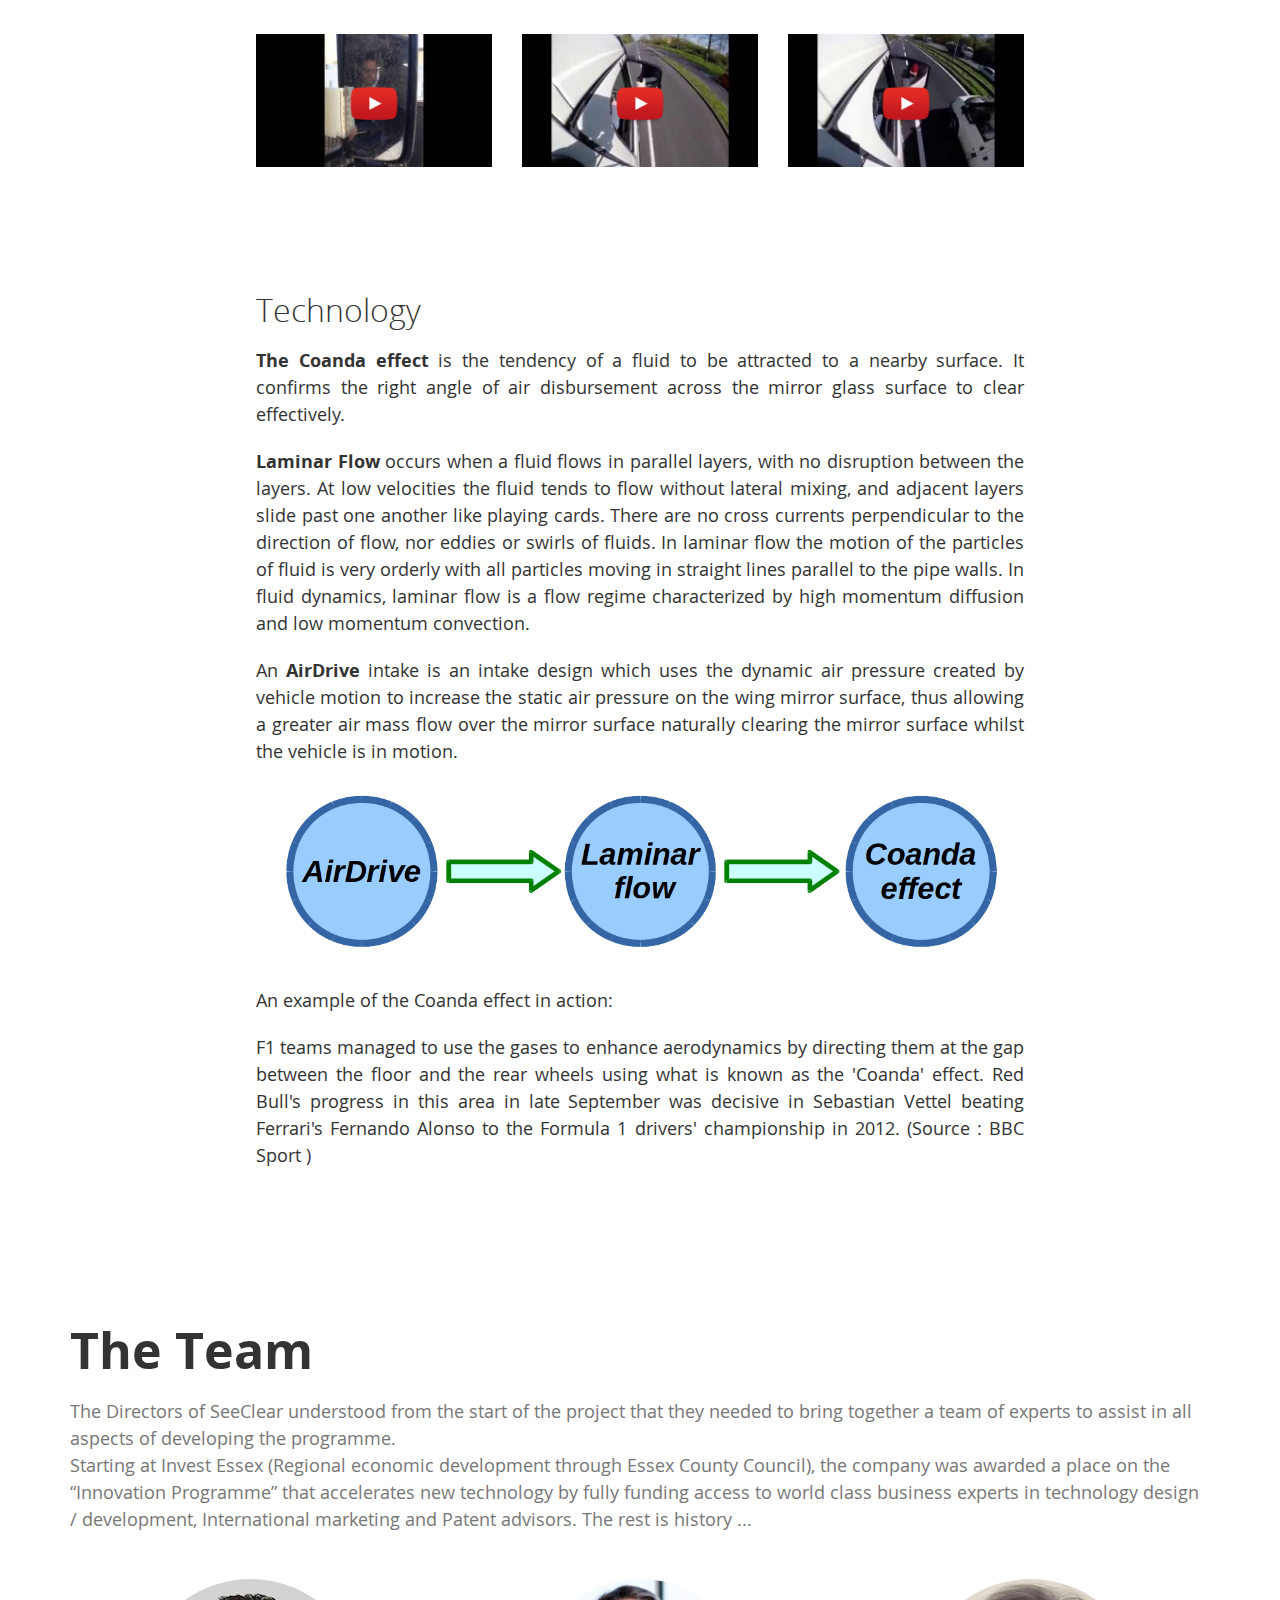
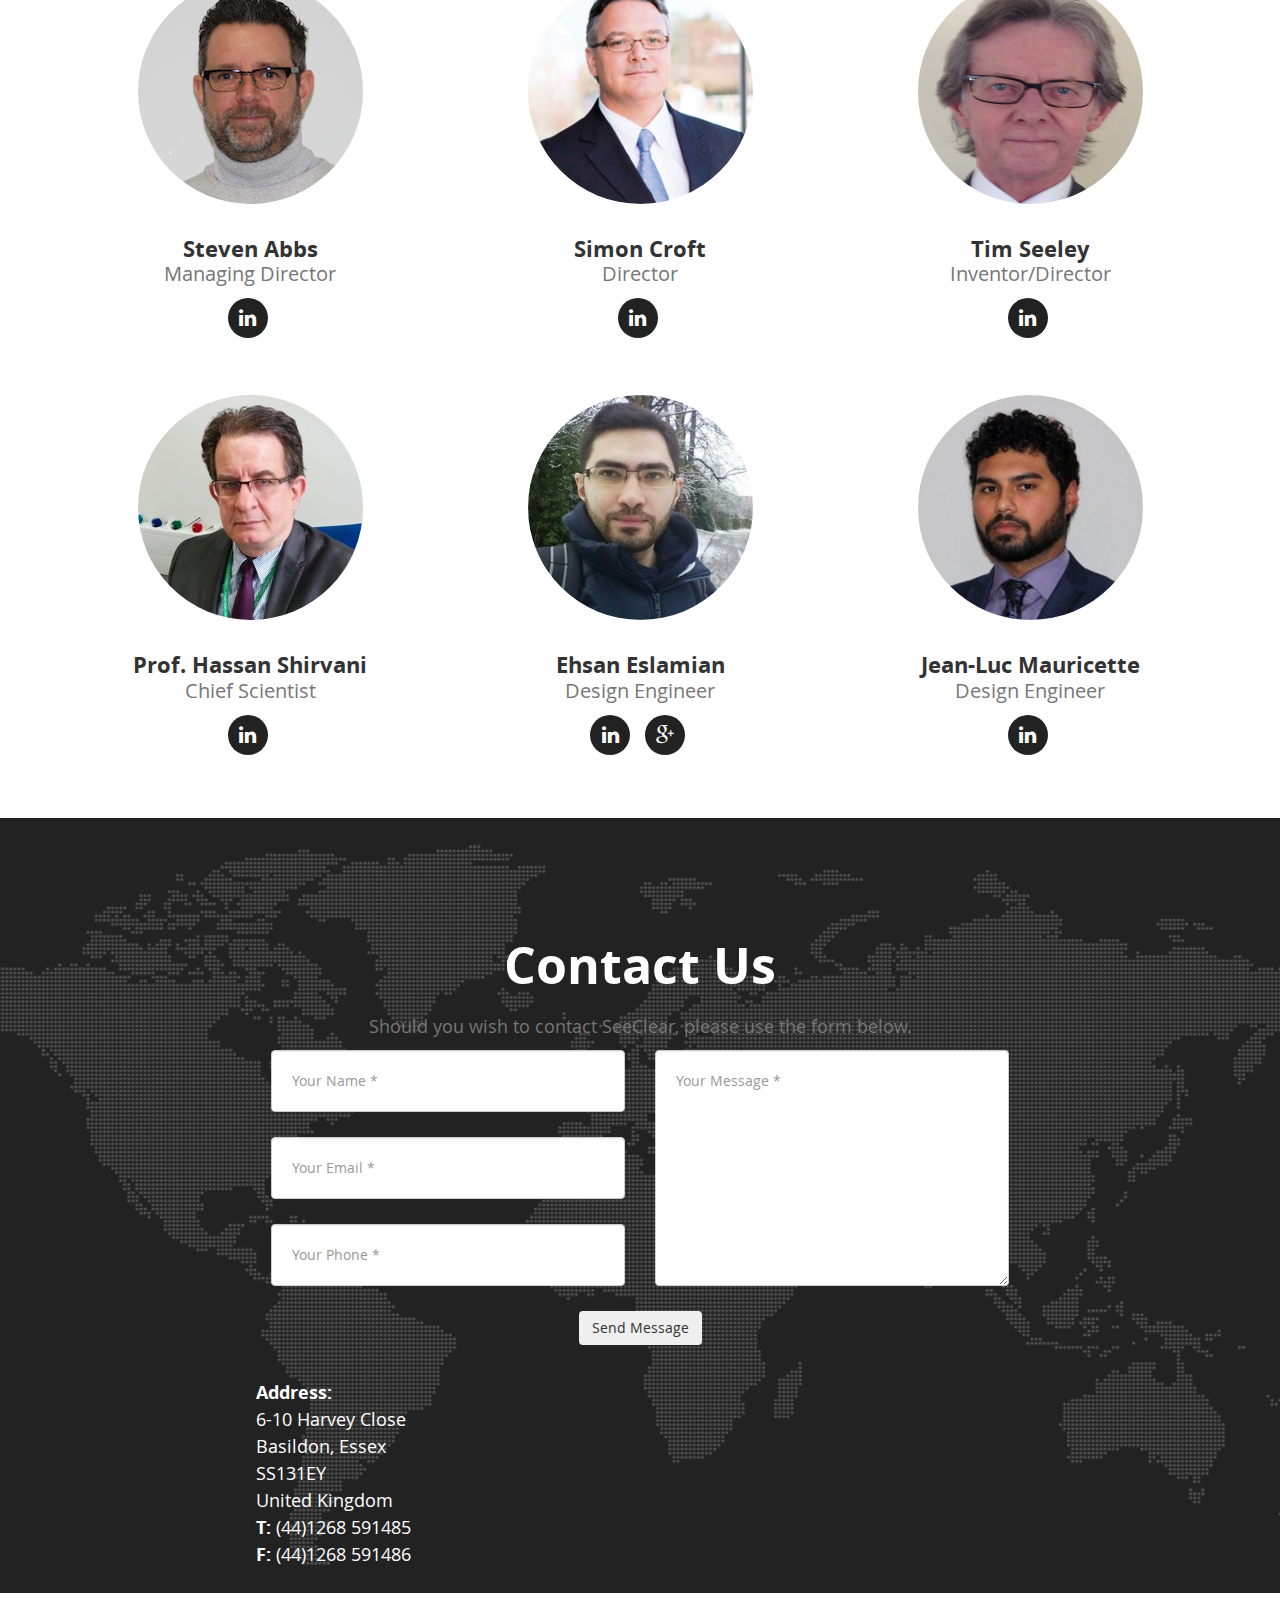
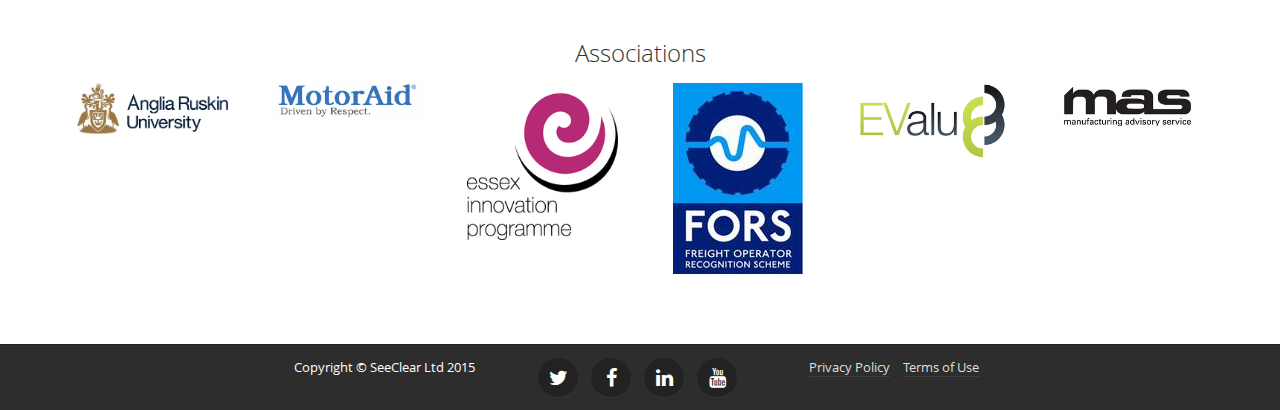
==== commit 6c8db458: "General video description added. Product solution updated" ====
--- a/index.html
+++ b/index.html
@@ -222,6 +222,7 @@
             <h1> The Product Solution</h1>
                 <h3>The SeeClear product is the most technologically advanced and scientifically proven SMART Mirror in over 2 decades and this is why ;</h3>
 <h3>The Solution is to offer the driver a SMART mirror cleaning &amp; clearing solution. We have used &ldquo;AirDrive Technology&rdquo; to self-clean wing mirrors on the go. Our technology has been designed around the aerospace industry using the Coanda effect, we have also incorporated F1 Racing Car technology using Laminar flow technology.</h3>
+                <h3>The design is adaptable to any truck/lorry mirror.</h3>
                 <h2><b>Check the <a href="resources/Brochure/See%20Clear%20Brochure%20FINAL%2006012016.pdf" target="_blank"> SeeClear brochure</a></b><img src="http://nnpdf.hepforge.org/html/pdfbench/catalog/pdf-icon.png"></h2>
 
                 <br>
@@ -259,6 +260,7 @@
 
                 <h2> SeeClear wing mirror (Project Zephyr V0.3) in action </h2>
                 <br>
+                <h3>The prototype model has been tested in different conditions to create real life scenarios. The half size model was tested to demonstrate the difference of the SeeClear prototype with normal mirror. </h3>
                 <div class="row">
                     <div class="col-md-4 col-xs-6">
                      <div class="videoWrapper">
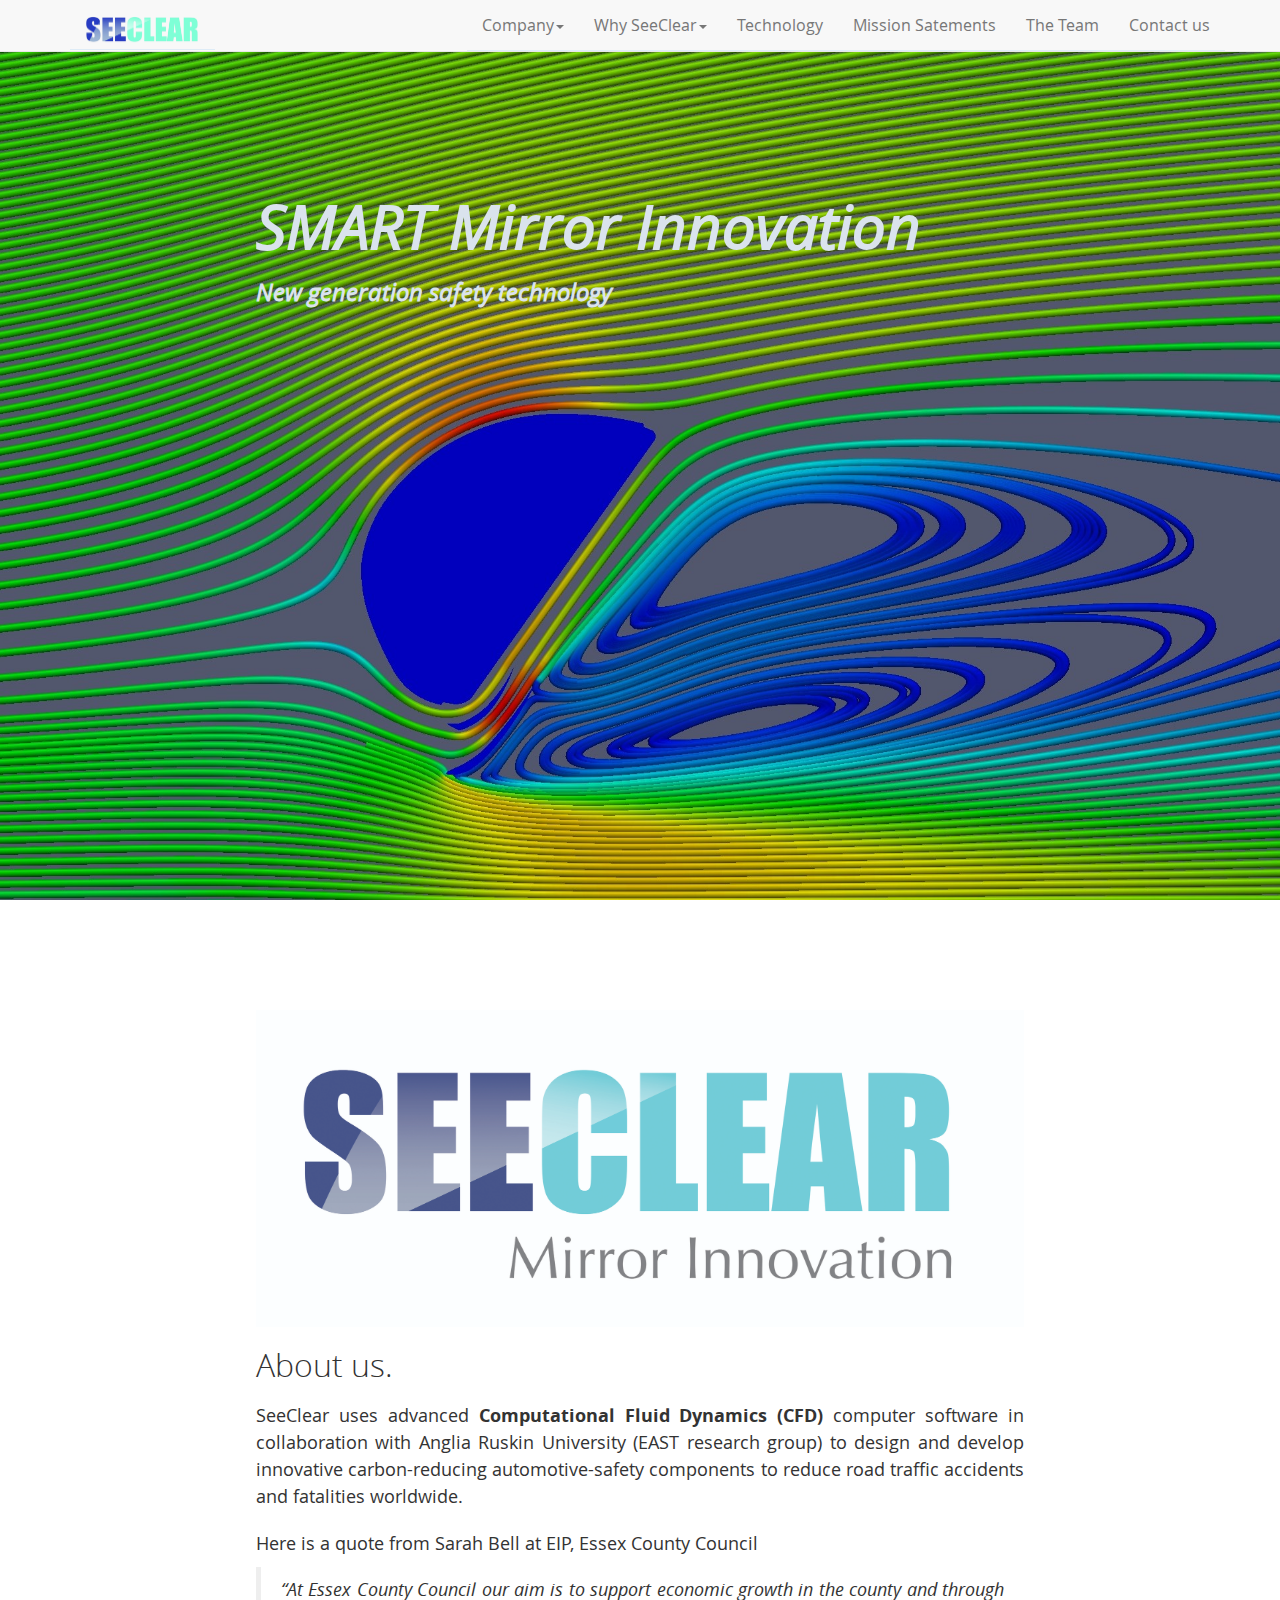
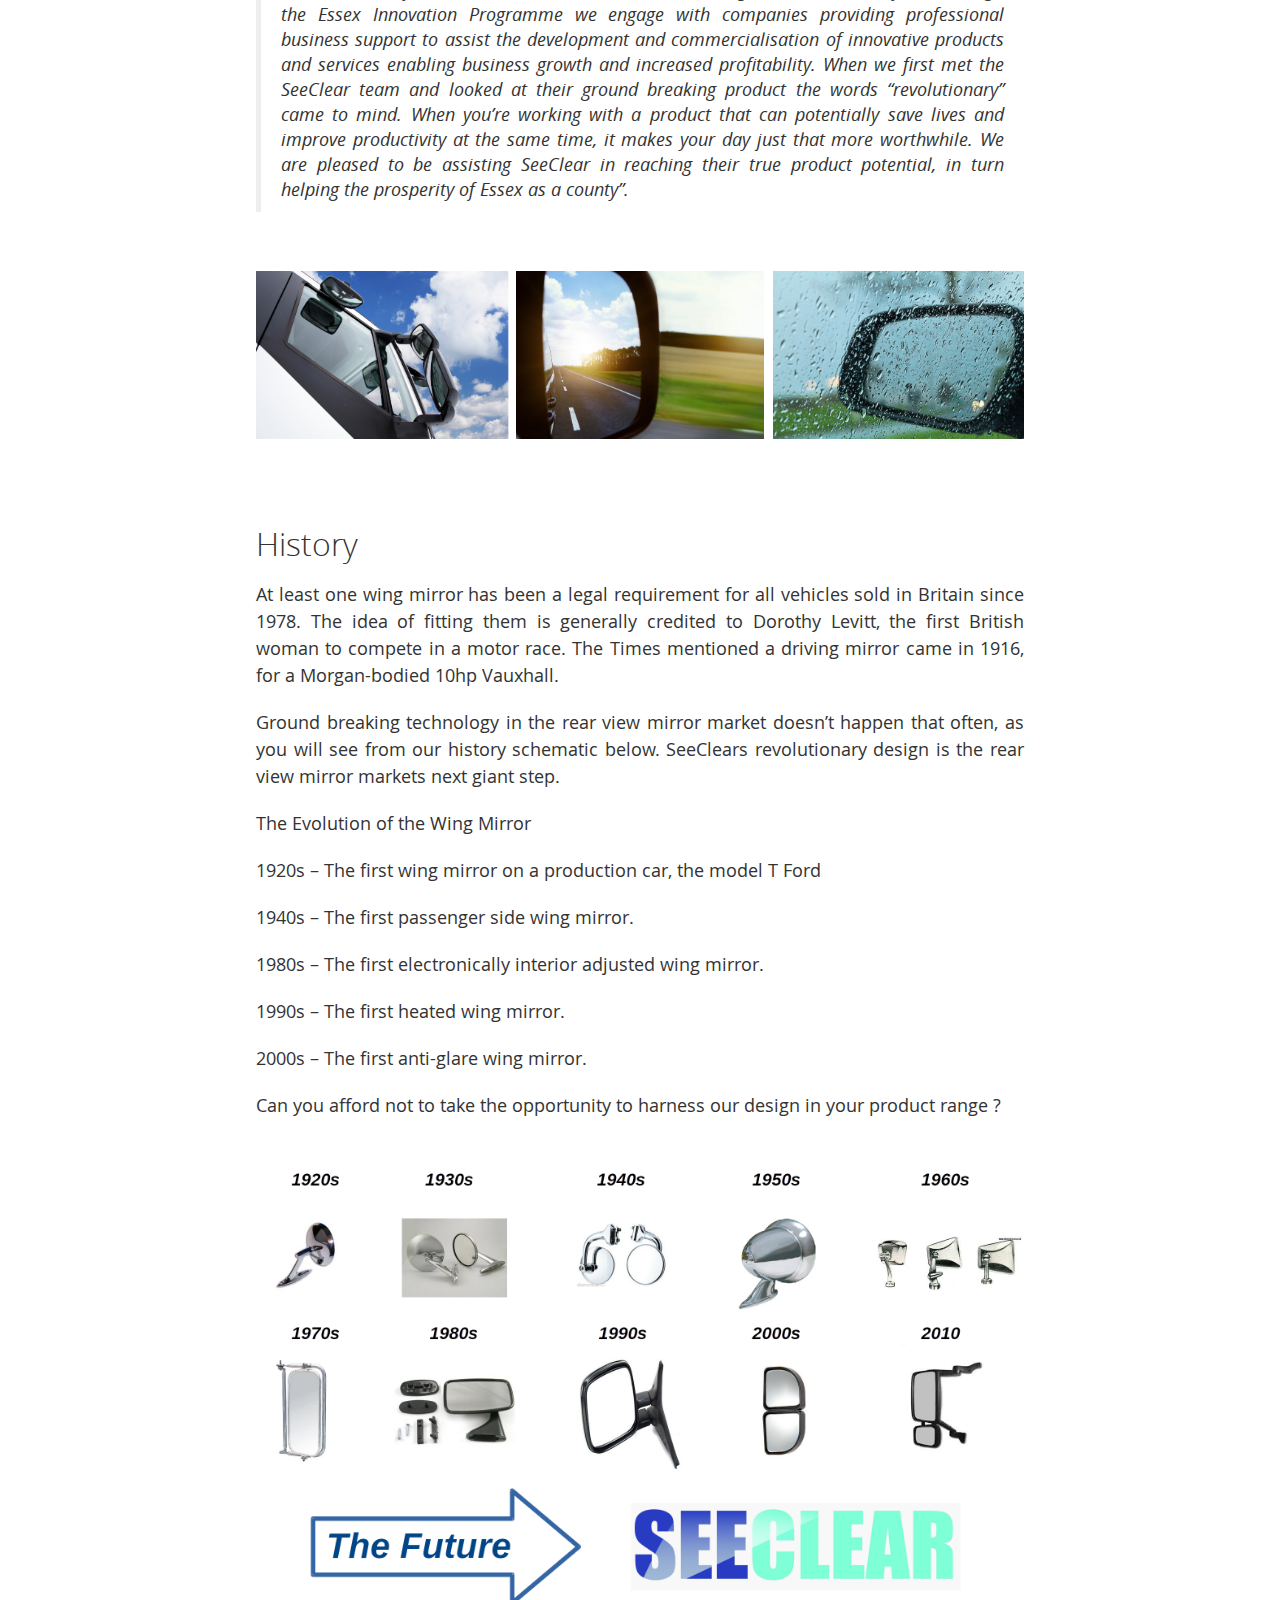
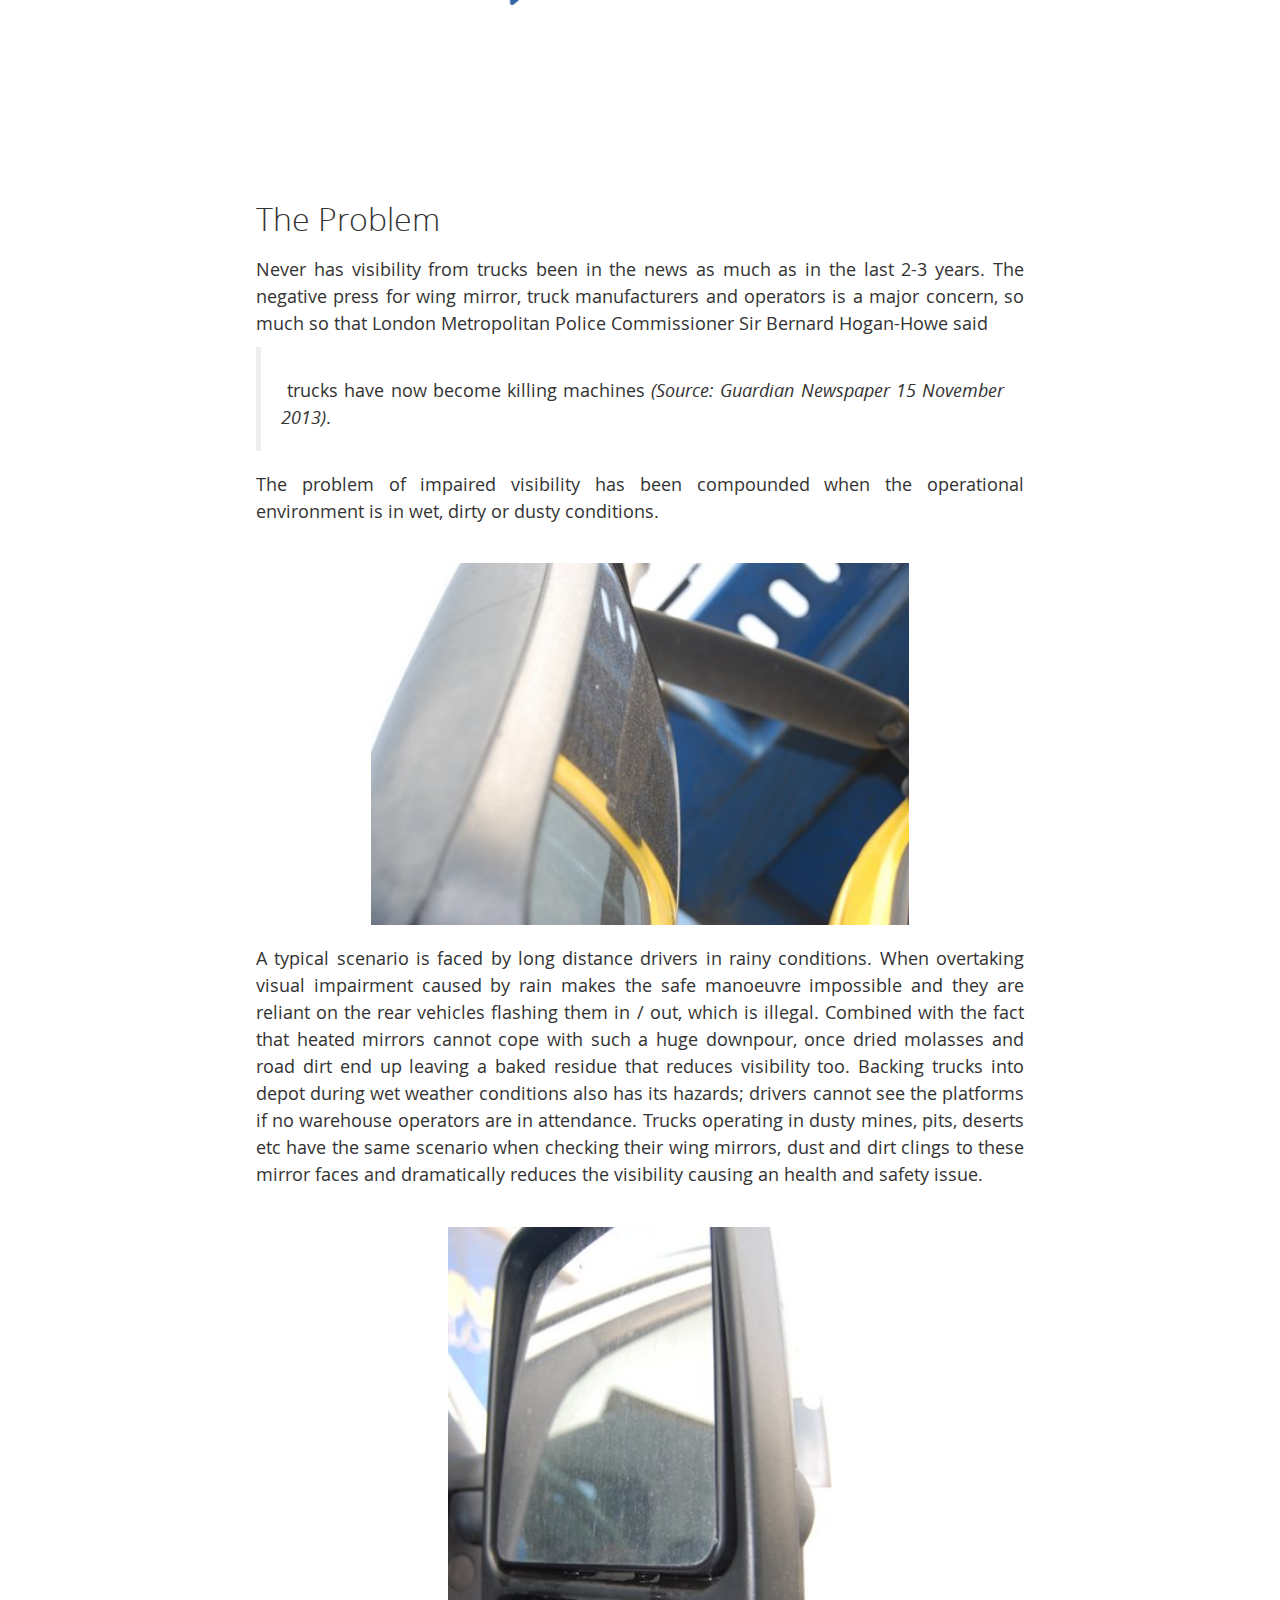
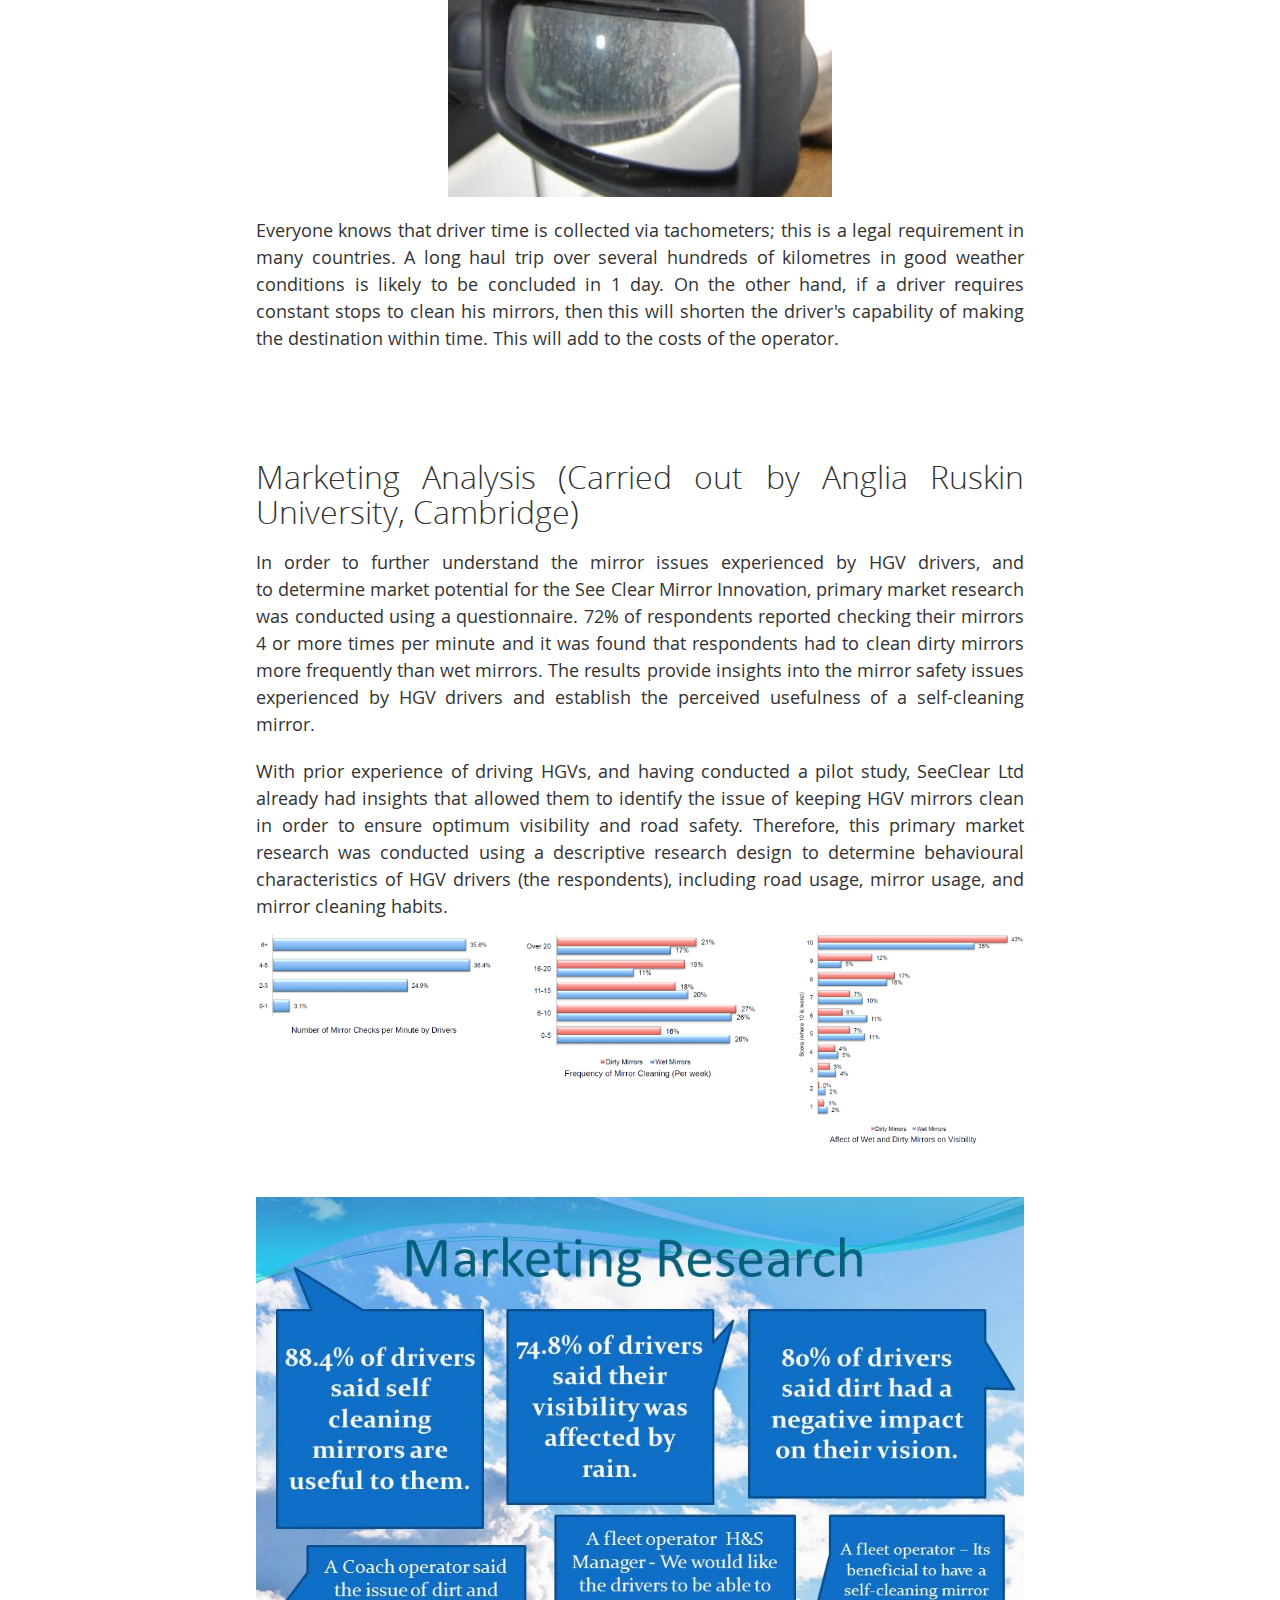
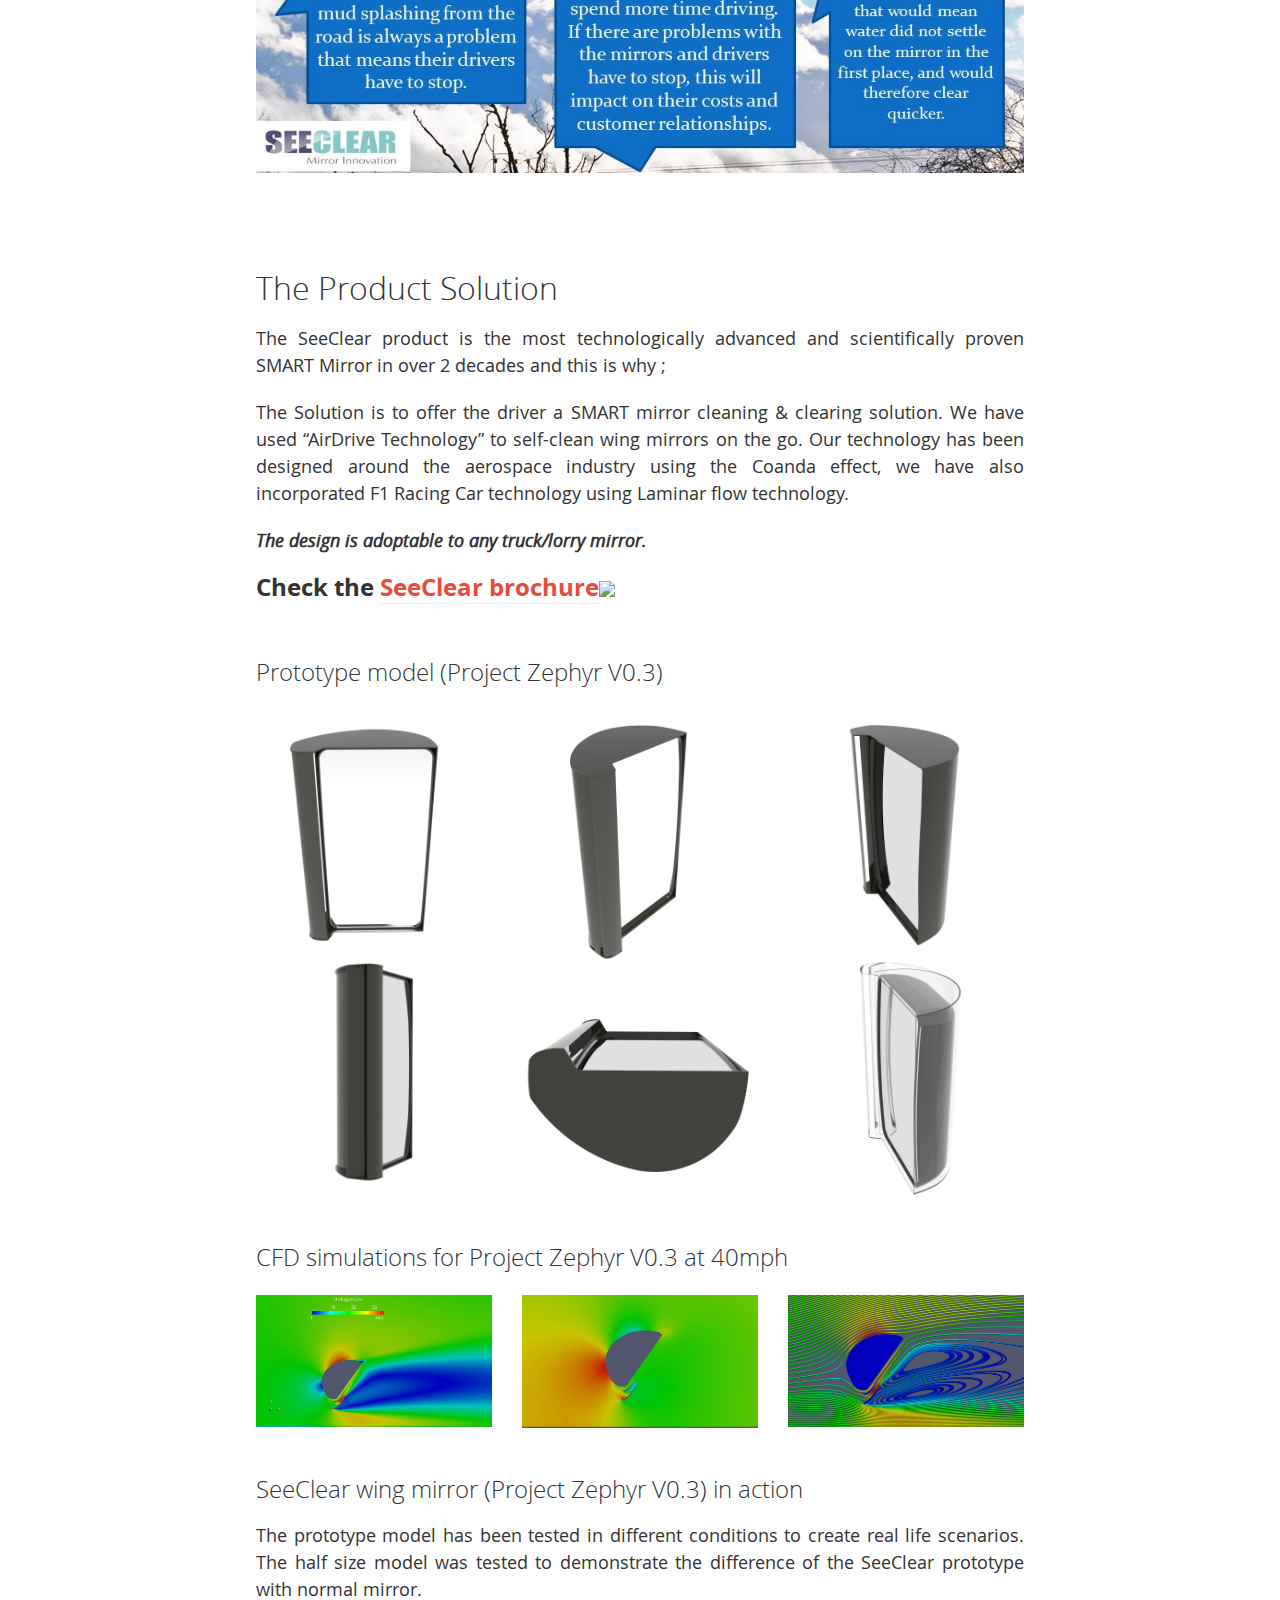
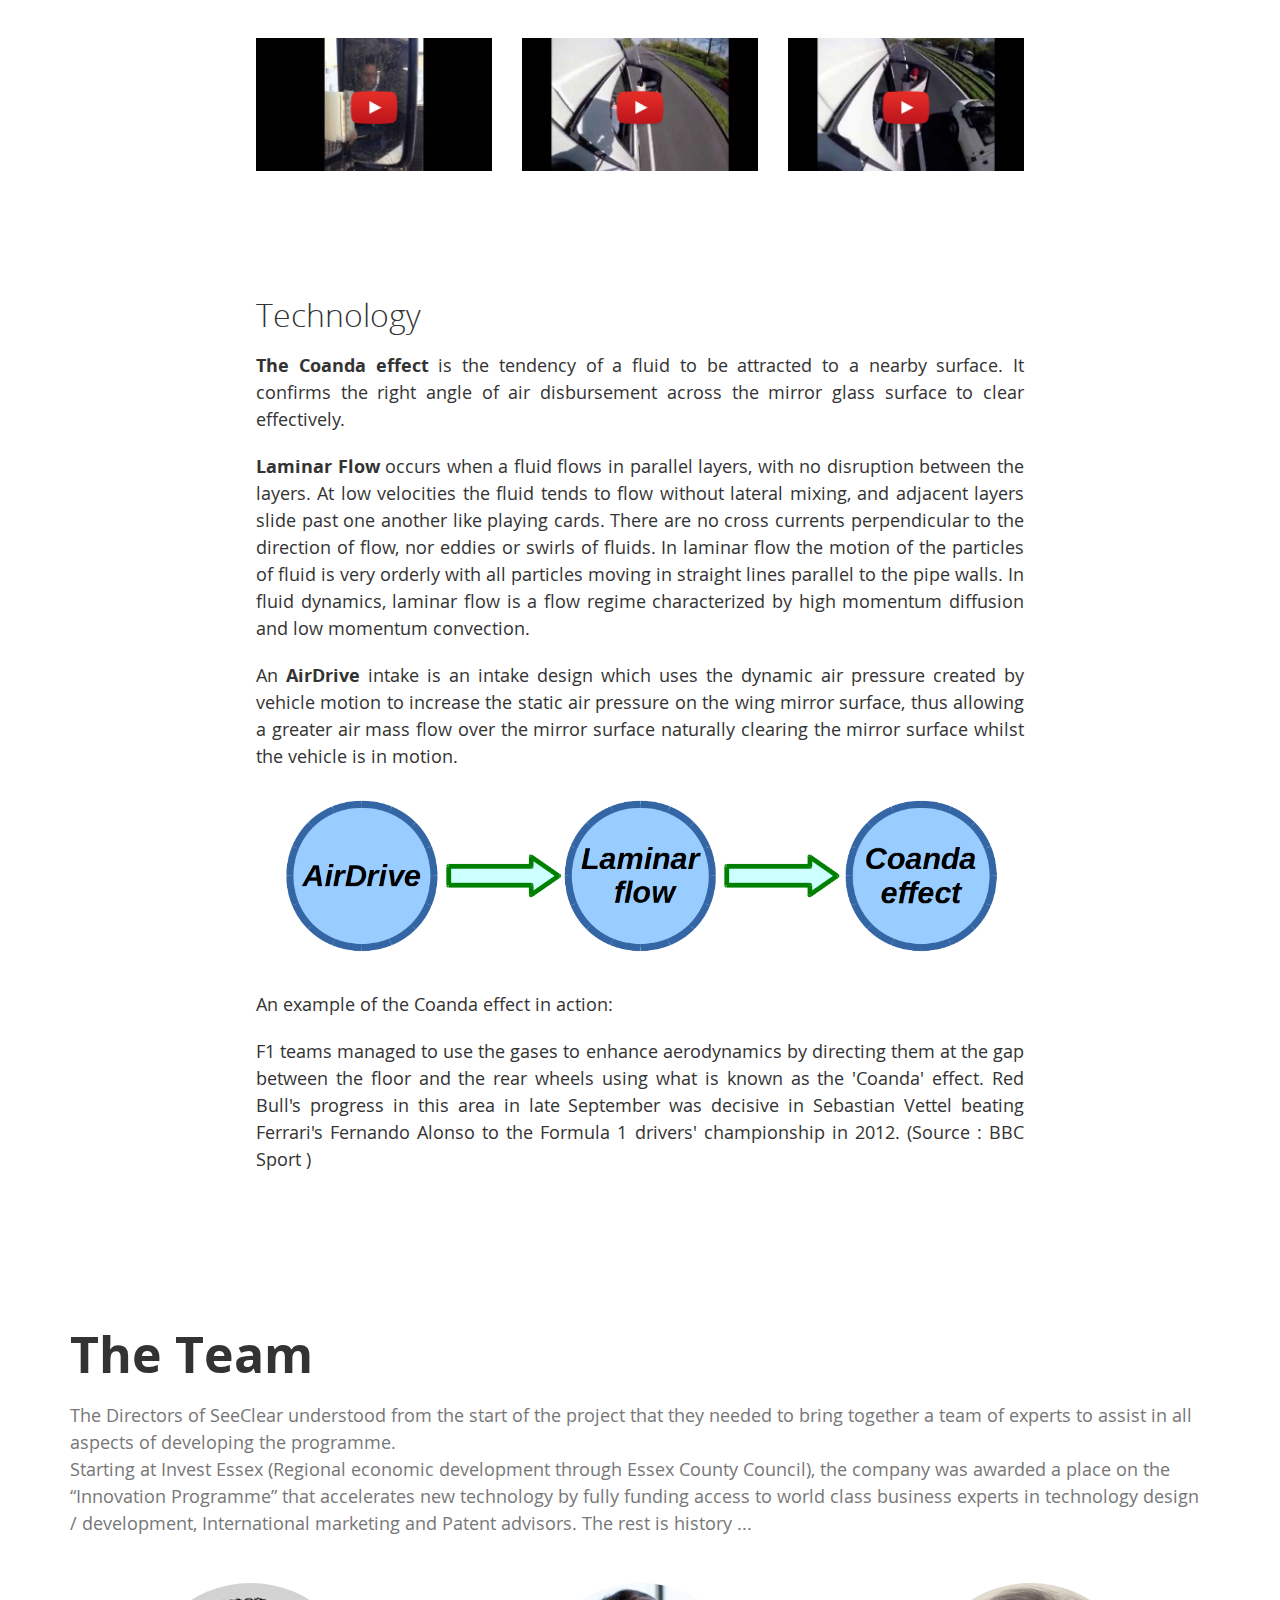
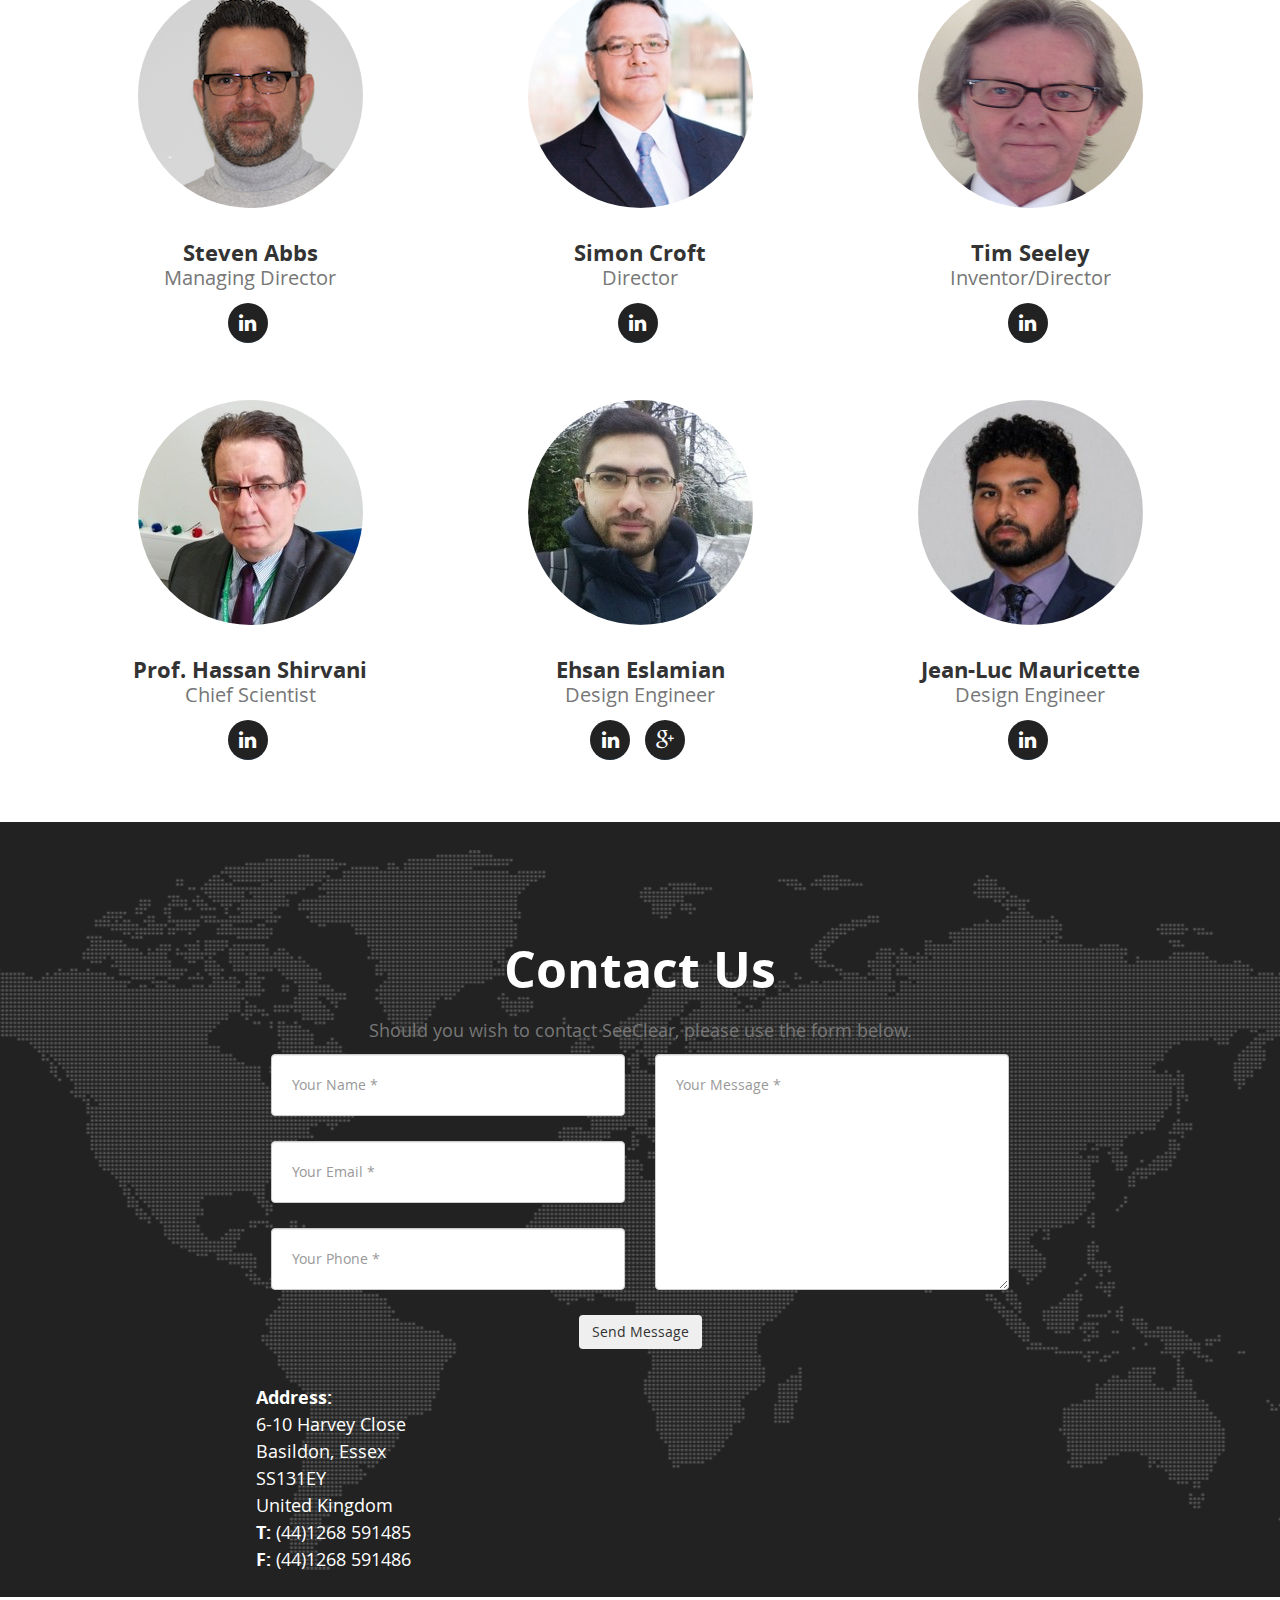
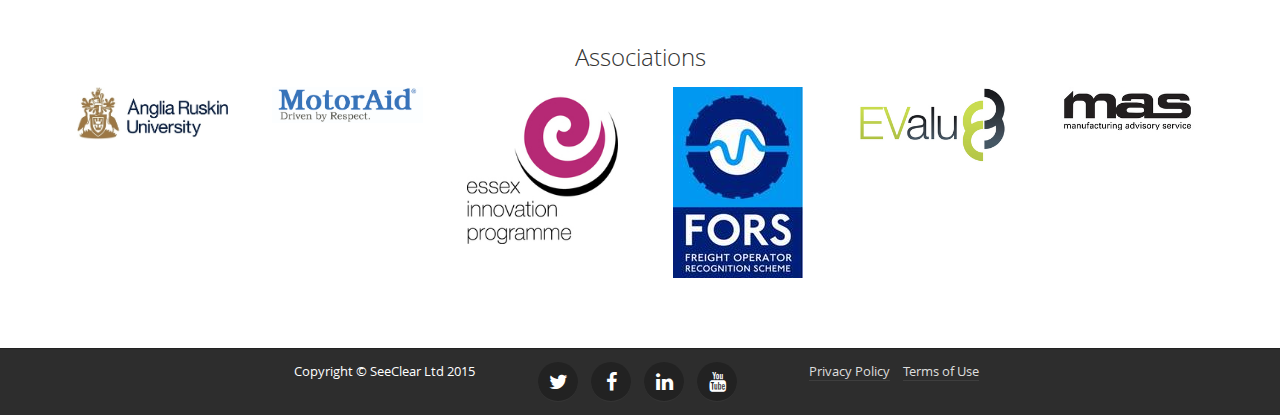
==== commit acb8af77: "minor changes" ====
--- a/index.html
+++ b/index.html
@@ -222,7 +222,7 @@
             <h1> The Product Solution</h1>
                 <h3>The SeeClear product is the most technologically advanced and scientifically proven SMART Mirror in over 2 decades and this is why ;</h3>
 <h3>The Solution is to offer the driver a SMART mirror cleaning &amp; clearing solution. We have used &ldquo;AirDrive Technology&rdquo; to self-clean wing mirrors on the go. Our technology has been designed around the aerospace industry using the Coanda effect, we have also incorporated F1 Racing Car technology using Laminar flow technology.</h3>
-                <h3>The design is adaptable to any truck/lorry mirror.</h3>
+                <h3><b><i>The design is adoptable to any truck/lorry mirror.</i></b></h3>
                 <h2><b>Check the <a href="resources/Brochure/See%20Clear%20Brochure%20FINAL%2006012016.pdf" target="_blank"> SeeClear brochure</a></b><img src="http://nnpdf.hepforge.org/html/pdfbench/catalog/pdf-icon.png"></h2>
 
                 <br>
@@ -257,9 +257,10 @@
                     <div class="col-md-4 col-xs-6">
                       <a href="resources/img/Solution/CFD/Zephyr0.3/streamLine.jpg" data-lightbox="roadtrip"><img src="resources/img/Solution/CFD/Zephyr0.3/streamLine.jpg" style='width:100%;'></a></div>
                  </div>
+                <br><br>
 
                 <h2> SeeClear wing mirror (Project Zephyr V0.3) in action </h2>
-                <br>
+                
                 <h3>The prototype model has been tested in different conditions to create real life scenarios. The half size model was tested to demonstrate the difference of the SeeClear prototype with normal mirror. </h3>
                 <div class="row">
                     <div class="col-md-4 col-xs-6">
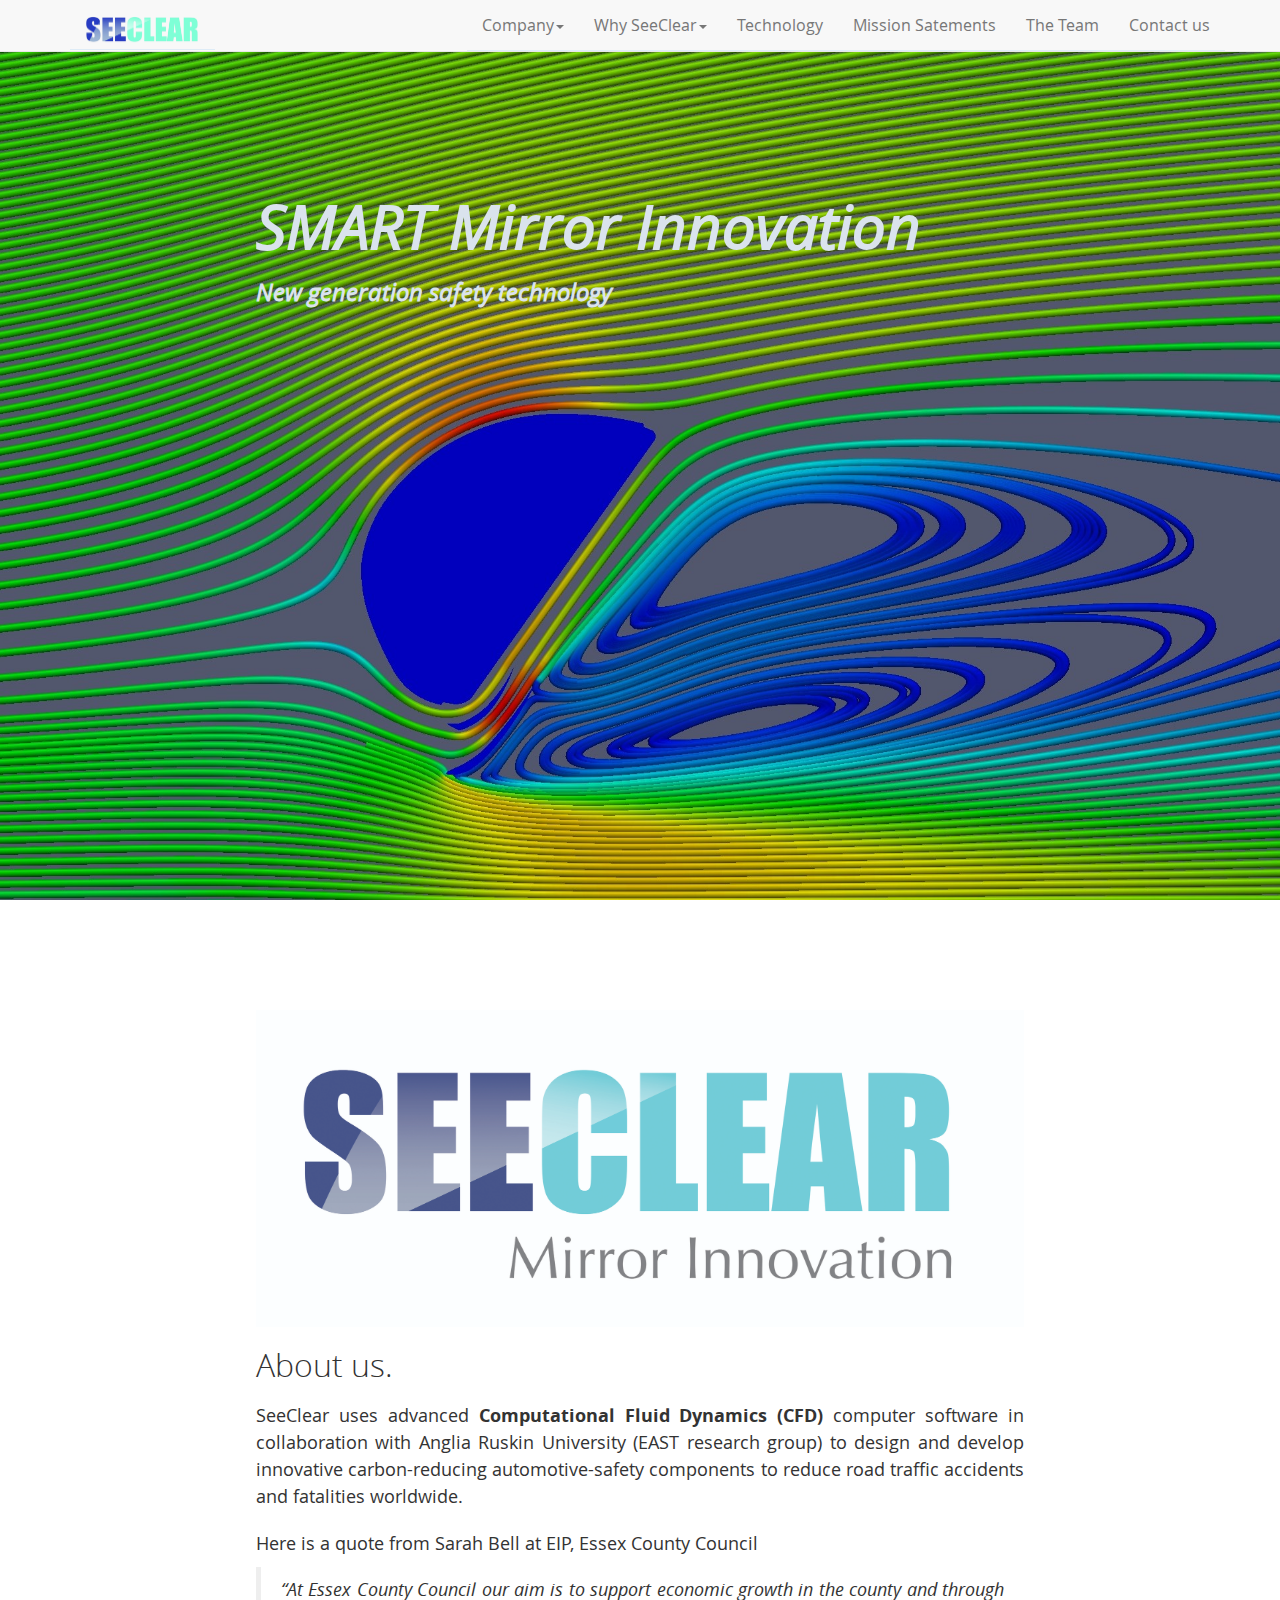
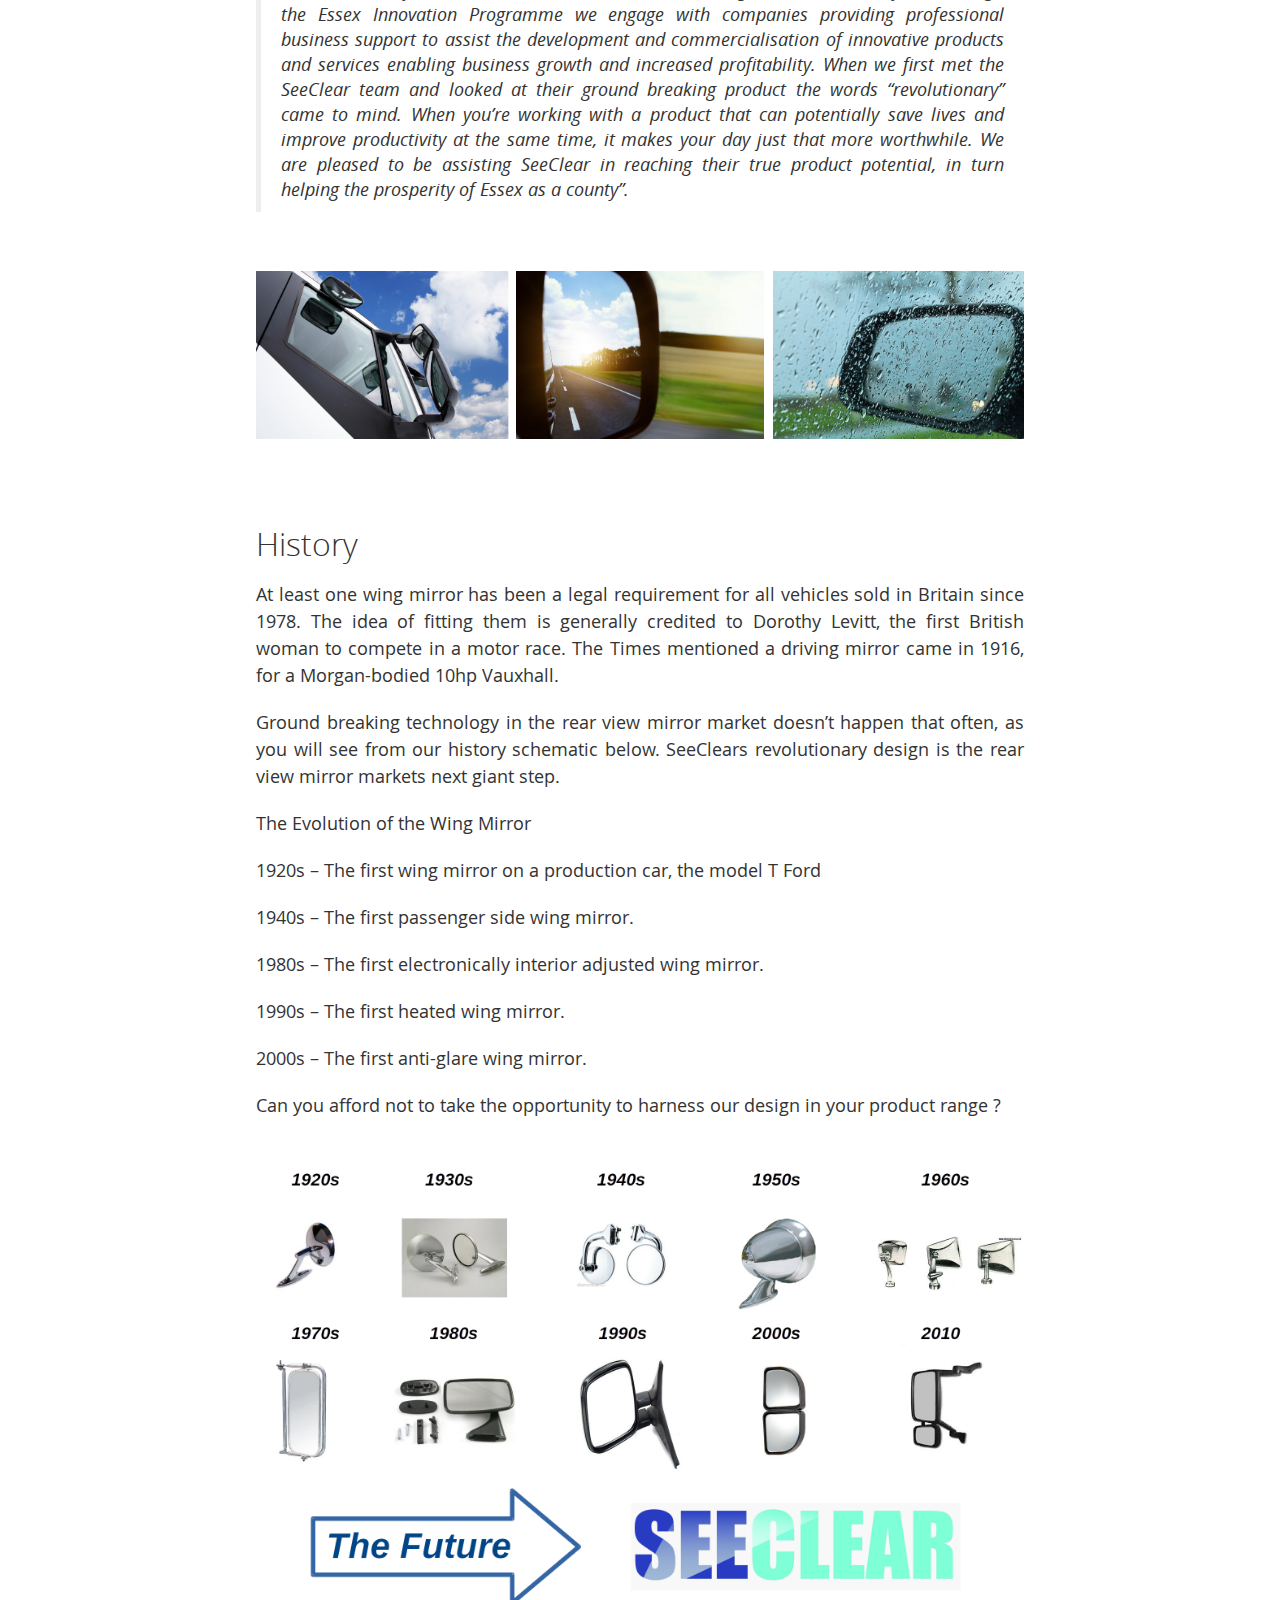
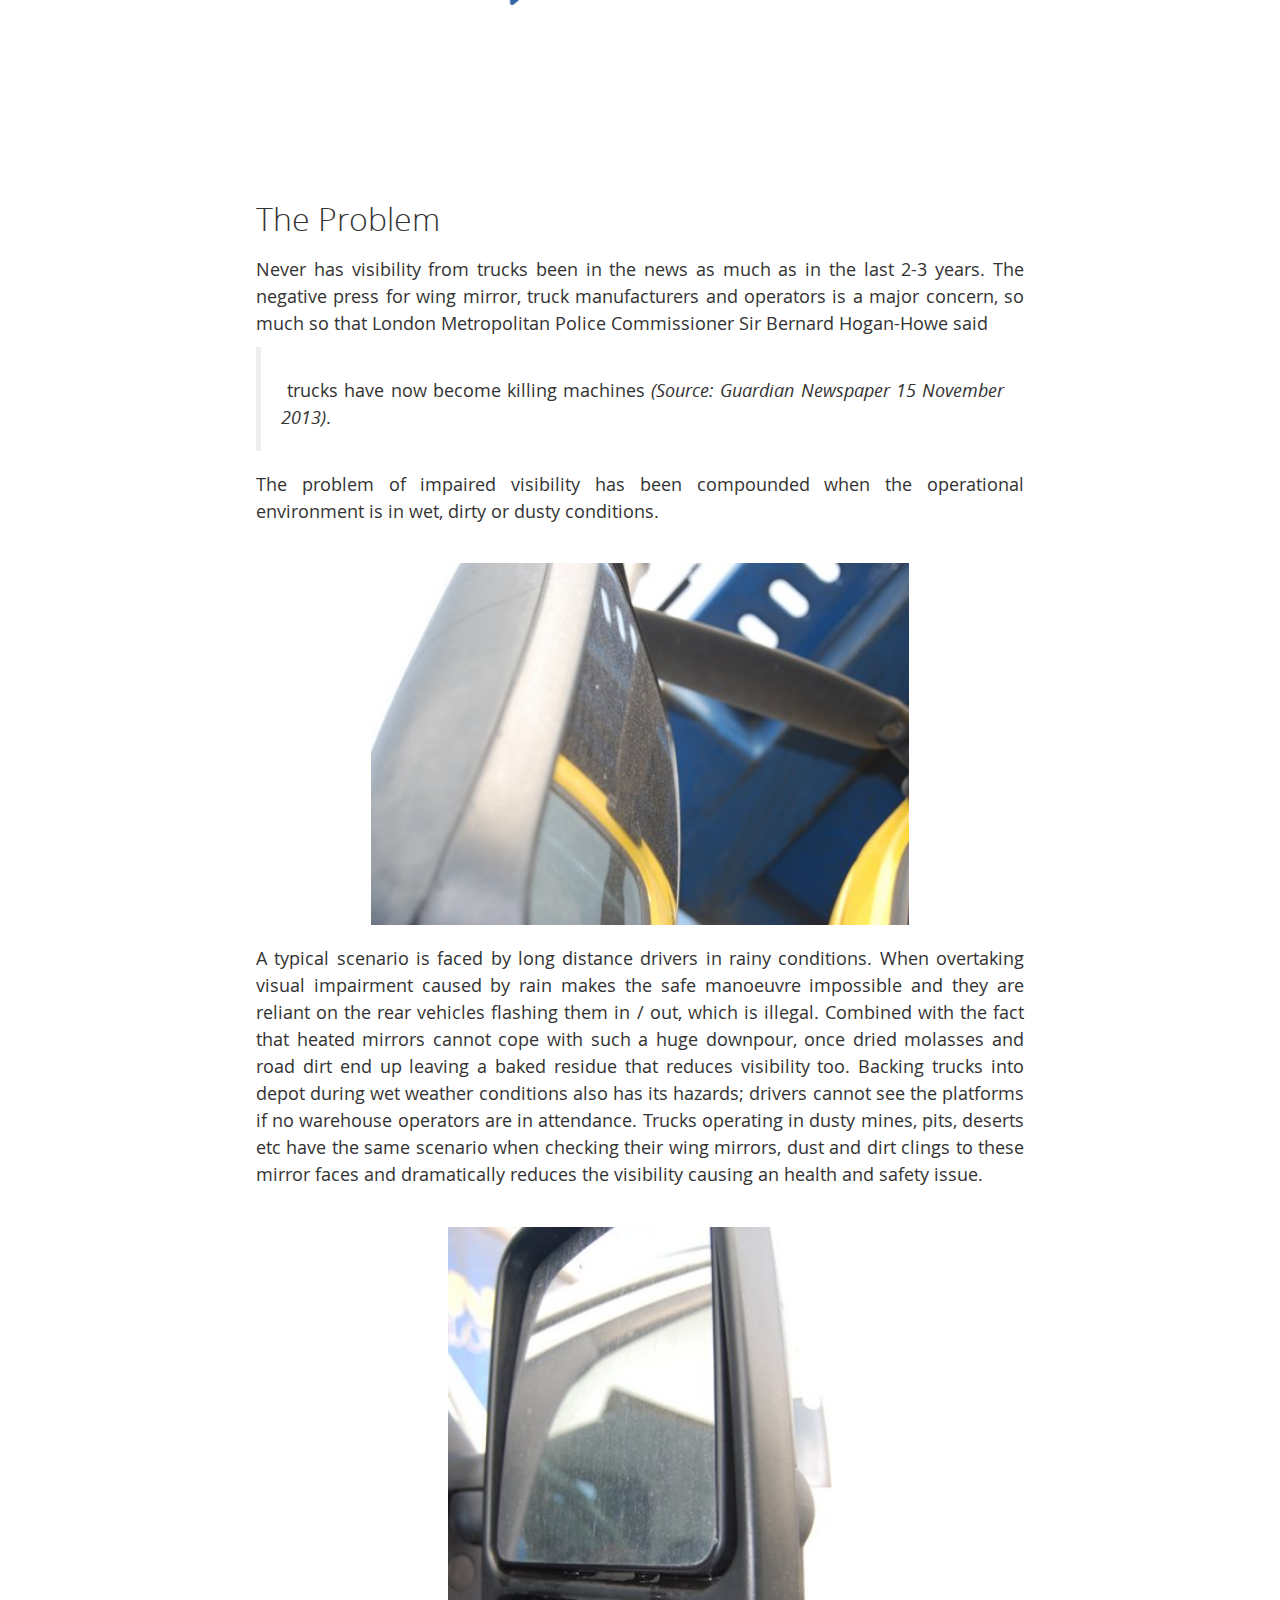
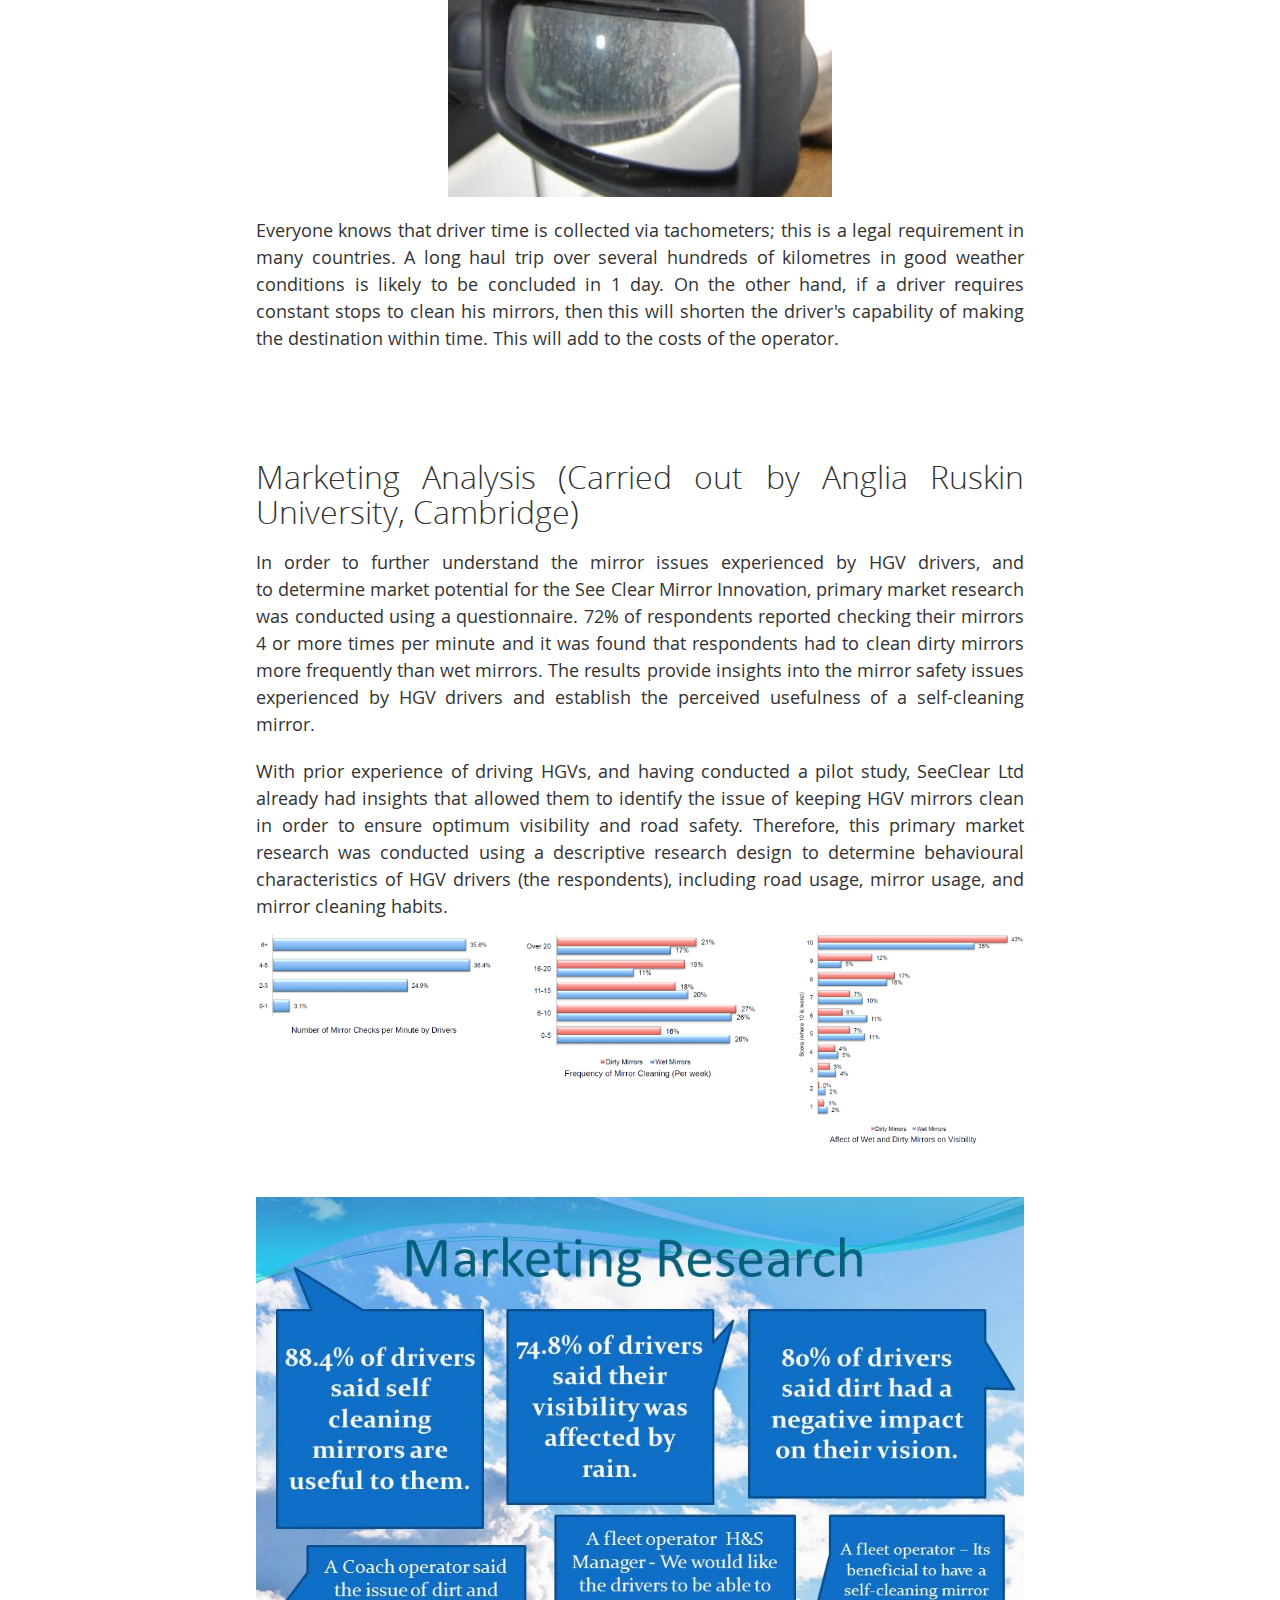
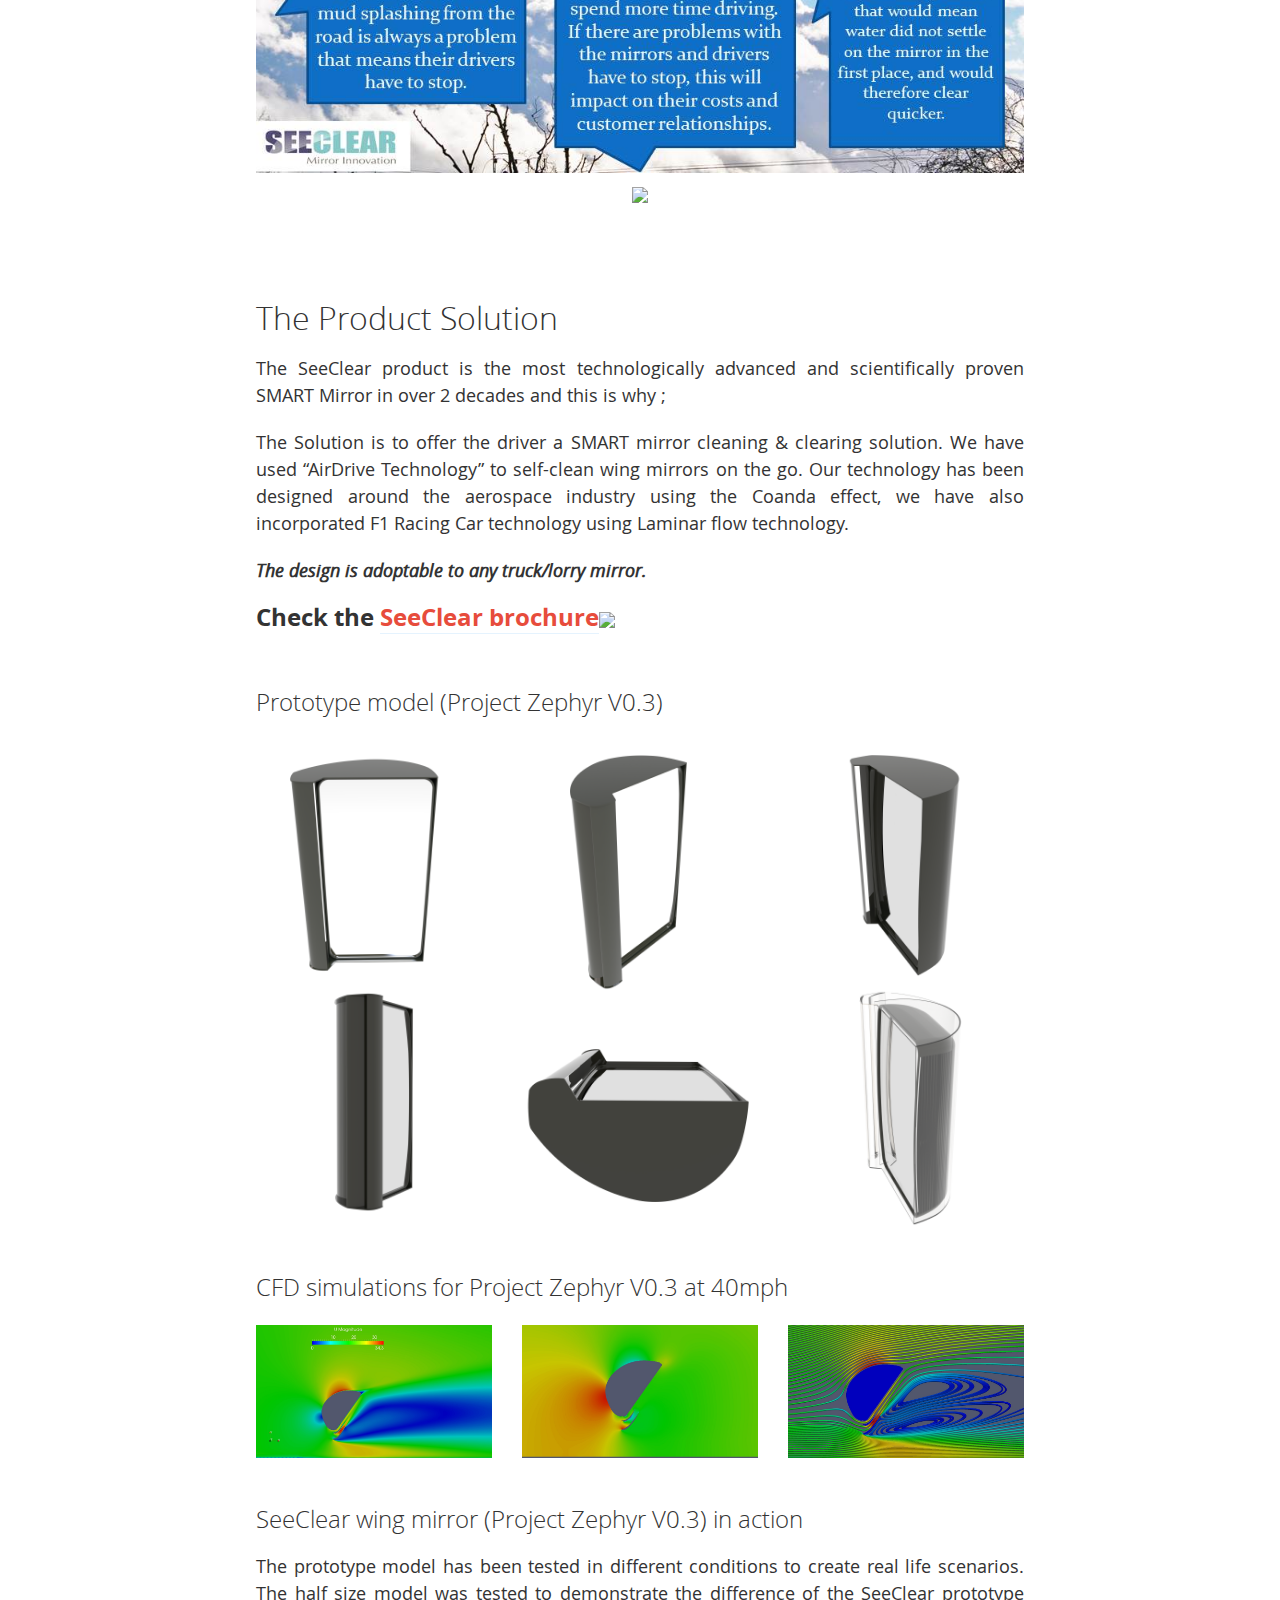
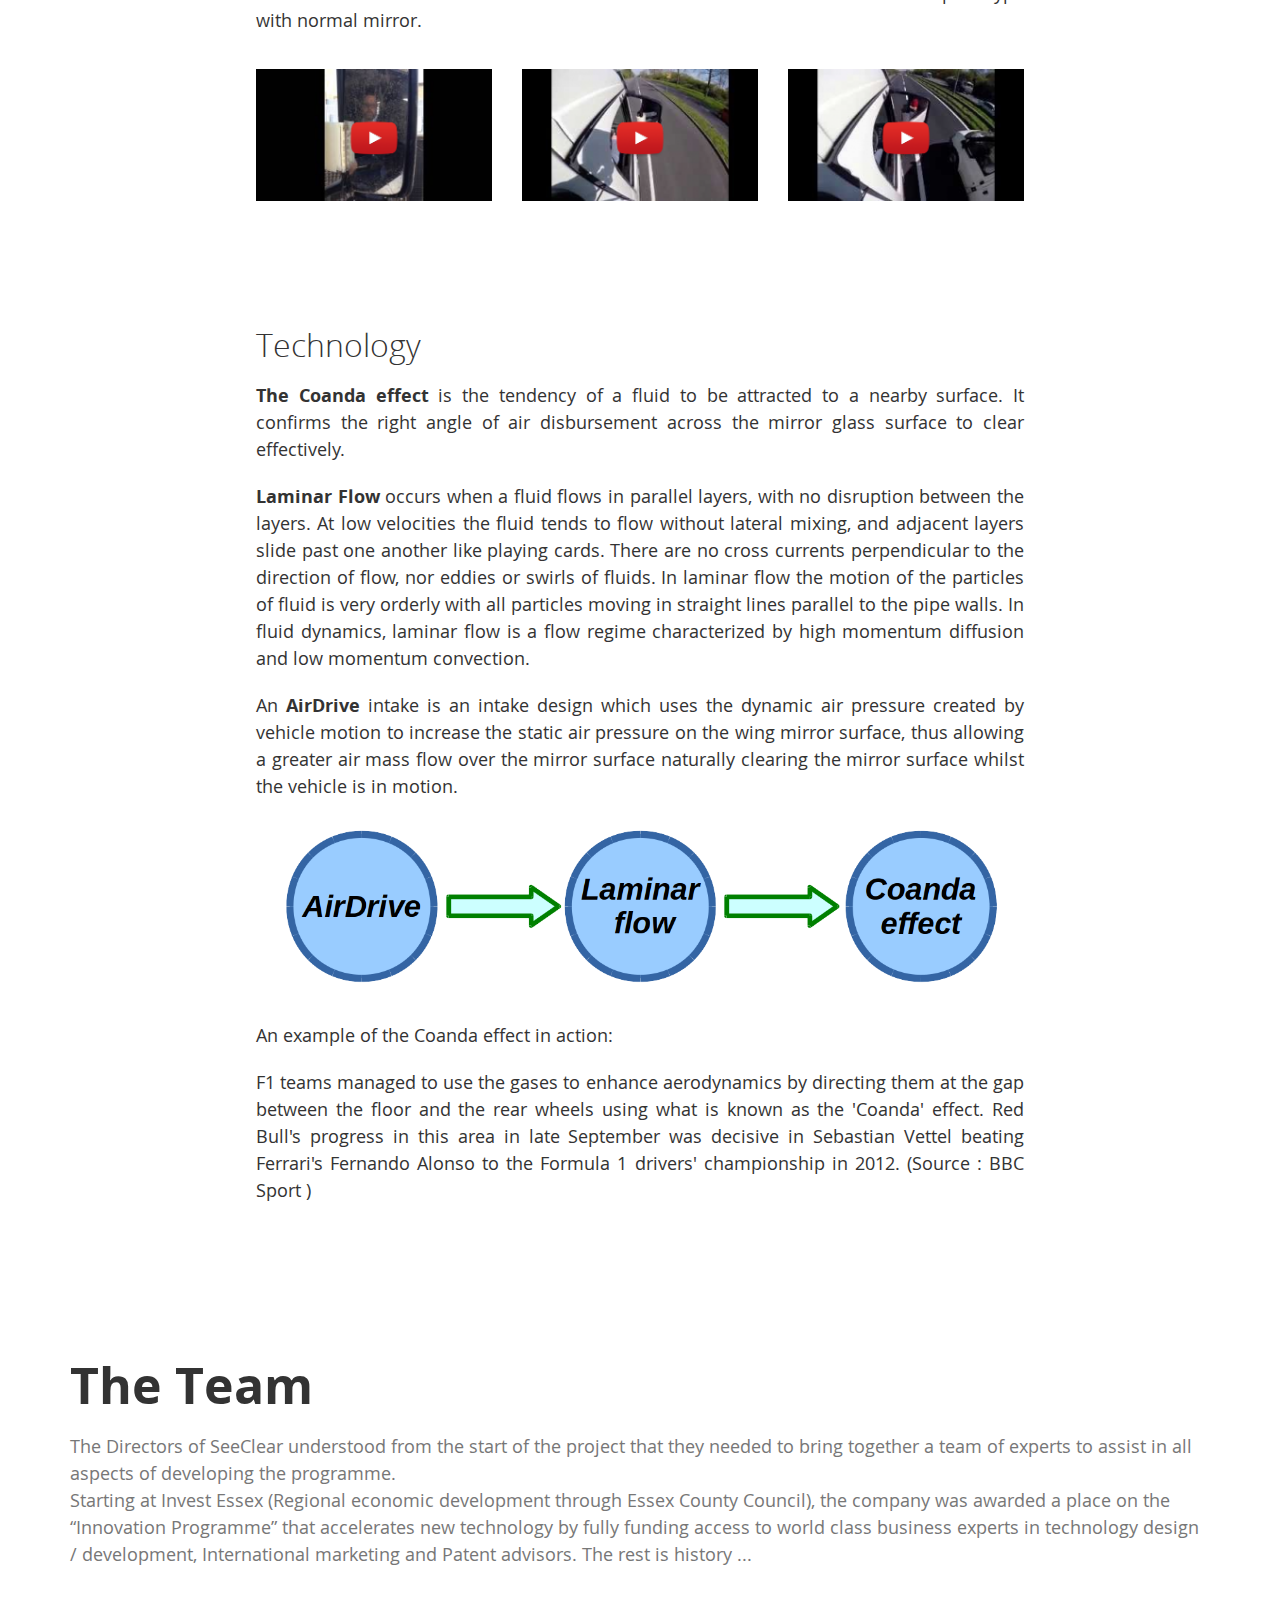
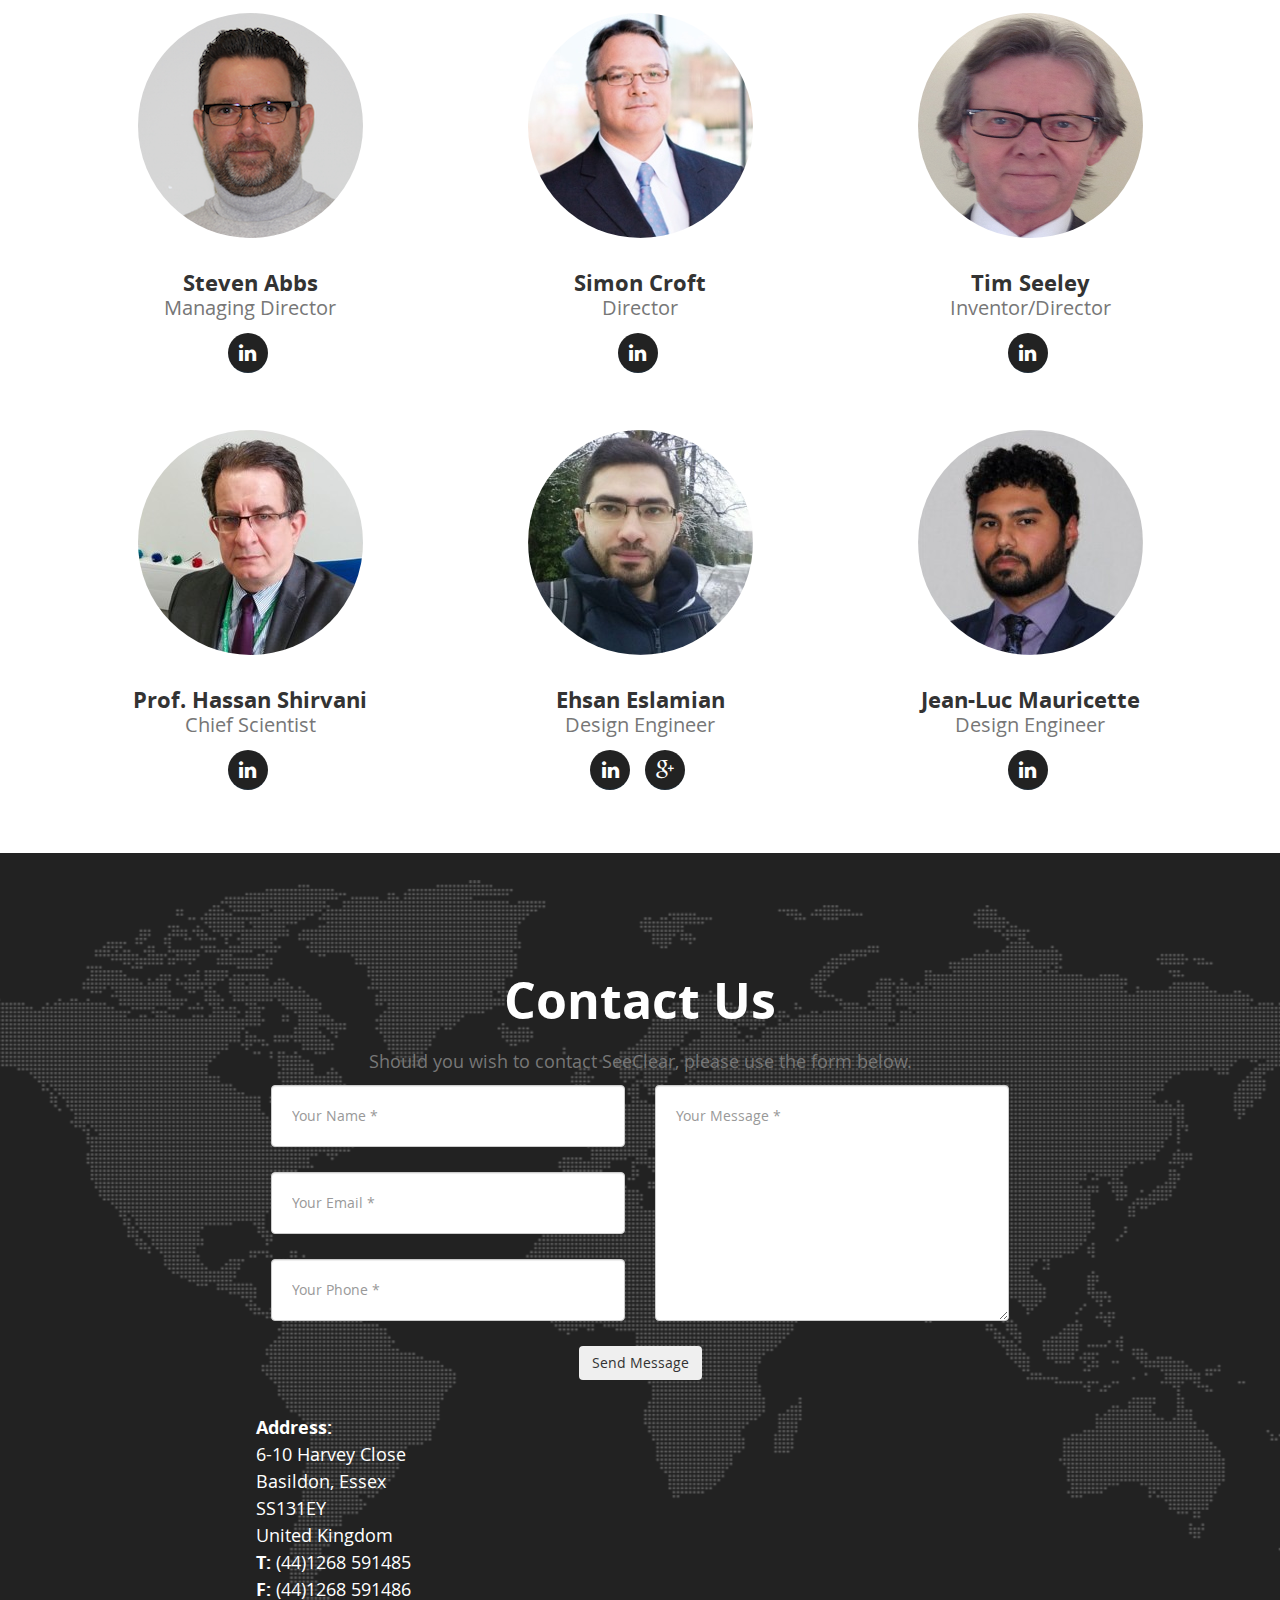
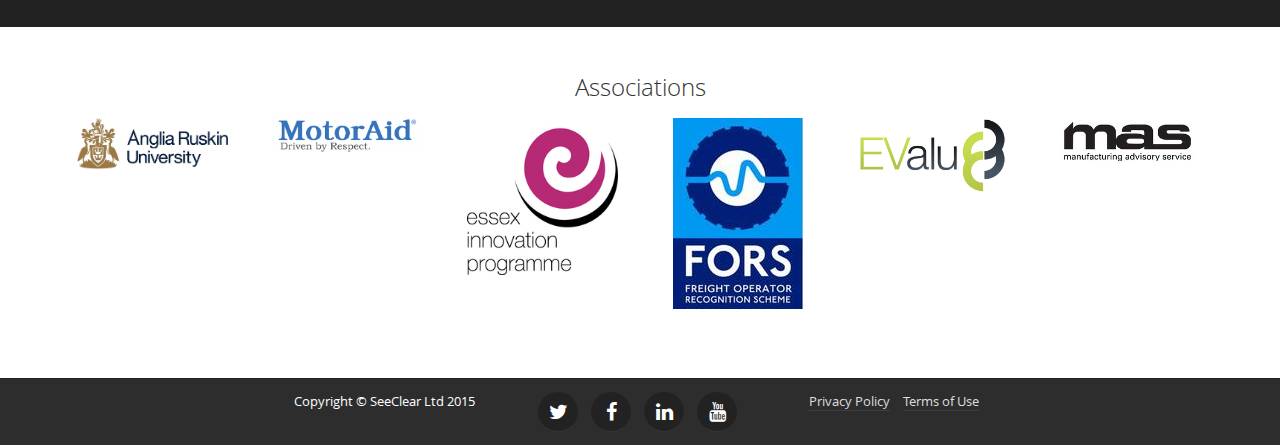
==== commit eb9ba1a1: "new image added to marketing section, video description added." ====
--- a/index.html
+++ b/index.html
@@ -214,6 +214,10 @@
                  <div style="text-align:center;">
             <img src="resources/img/Marketing-reportr/Presentation-fuelsaving.jpg" style='width:100%;' border="0">
                  </div>
+                 <br>
+                 <div style="text-align:center;">
+            <img src="resources/img/Marketing-reportr/You-told-us.jpg" style='width:100%;' border="0">
+                 </div>
                  
             </div>
 
@@ -265,19 +269,19 @@
                 <div class="row">
                     <div class="col-md-4 col-xs-6">
                      <div class="videoWrapper">
-                         <a  href="https://youtu.be/aUPfelbhBqY" class="html5lightbox" data-thumbnail="resources/img/thumbnail/1.png" title="Active system that works with high pressure air and water from a truck (This is protoype model)"><img src="resources/img/thumbnail/1.png"  style='width:100%;'></a>
+                         <a  href="https://youtu.be/aUPfelbhBqY" class="html5lightbox" data-thumbnail="resources/img/thumbnail/1.png" title="Active system that works with high pressure air and water from a truck (This is protoype model). The half size model was tested to demonstrate the difference of the SeeClear prototype with normal mirror."><img src="resources/img/thumbnail/1.png"  style='width:100%;'></a>
 <!--                <iframe  width="290" height="380" src="https://www.youtube.com/embed/aUPfelbhBqY" frameborder="0" allowfullscreen></iframe>-->
                         </div>
                     </div>
                     <div class="col-md-4 col-xs-6">
                     <div class="videoWrapper">
-                        <a  href="https://youtu.be/feo0tJlyD_c" class="html5lightbox" data-thumbnail="resources/img/thumbnail/2.png" title="Active and passive system on the go (This is prototype model)"><img src="resources/img/thumbnail/2.png"  style='width:100%;'></a>
+                        <a  href="https://youtu.be/feo0tJlyD_c" class="html5lightbox" data-thumbnail="resources/img/thumbnail/2.png" title="Active and passive system on the go (This is prototype model). The half size model was tested to demonstrate the difference of the SeeClear prototype with normal mirror."><img src="resources/img/thumbnail/2.png"  style='width:100%;'></a>
 <!--                    <iframe  width="350" height="315" src="https://www.youtube.com/embed/4fPbVACnGxQ" frameborder="0" allowfullscreen></iframe>-->
                     </div>
                     </div>
                     <div class="col-md-4 col-xs-6">
                     <div class="videoWrapper">
-                        <a  href="https://www.youtube.com/watch?v=n2I6cdhf1cA" class="html5lightbox" data-thumbnail="resources/img/thumbnail/3.png" title="Passive system. Spraying water to simulate the rain. (This is prototype model)"><img src="resources/img/thumbnail/3.png"  style='width:100%;'></a>
+                        <a  href="https://www.youtube.com/watch?v=n2I6cdhf1cA" class="html5lightbox" data-thumbnail="resources/img/thumbnail/3.png" title="Passive system. Spraying water to simulate the rain. (This is prototype model). The half size model was tested to demonstrate the difference of the SeeClear prototype with normal mirror."><img src="resources/img/thumbnail/3.png"  style='width:100%;'></a>
 <!--                    <iframe width="350" height="315" src="https://www.youtube.com/embed/Bsb4jASnKQo" frameborder="0" allowfullscreen></iframe>-->
                     </div>
                     </div>
